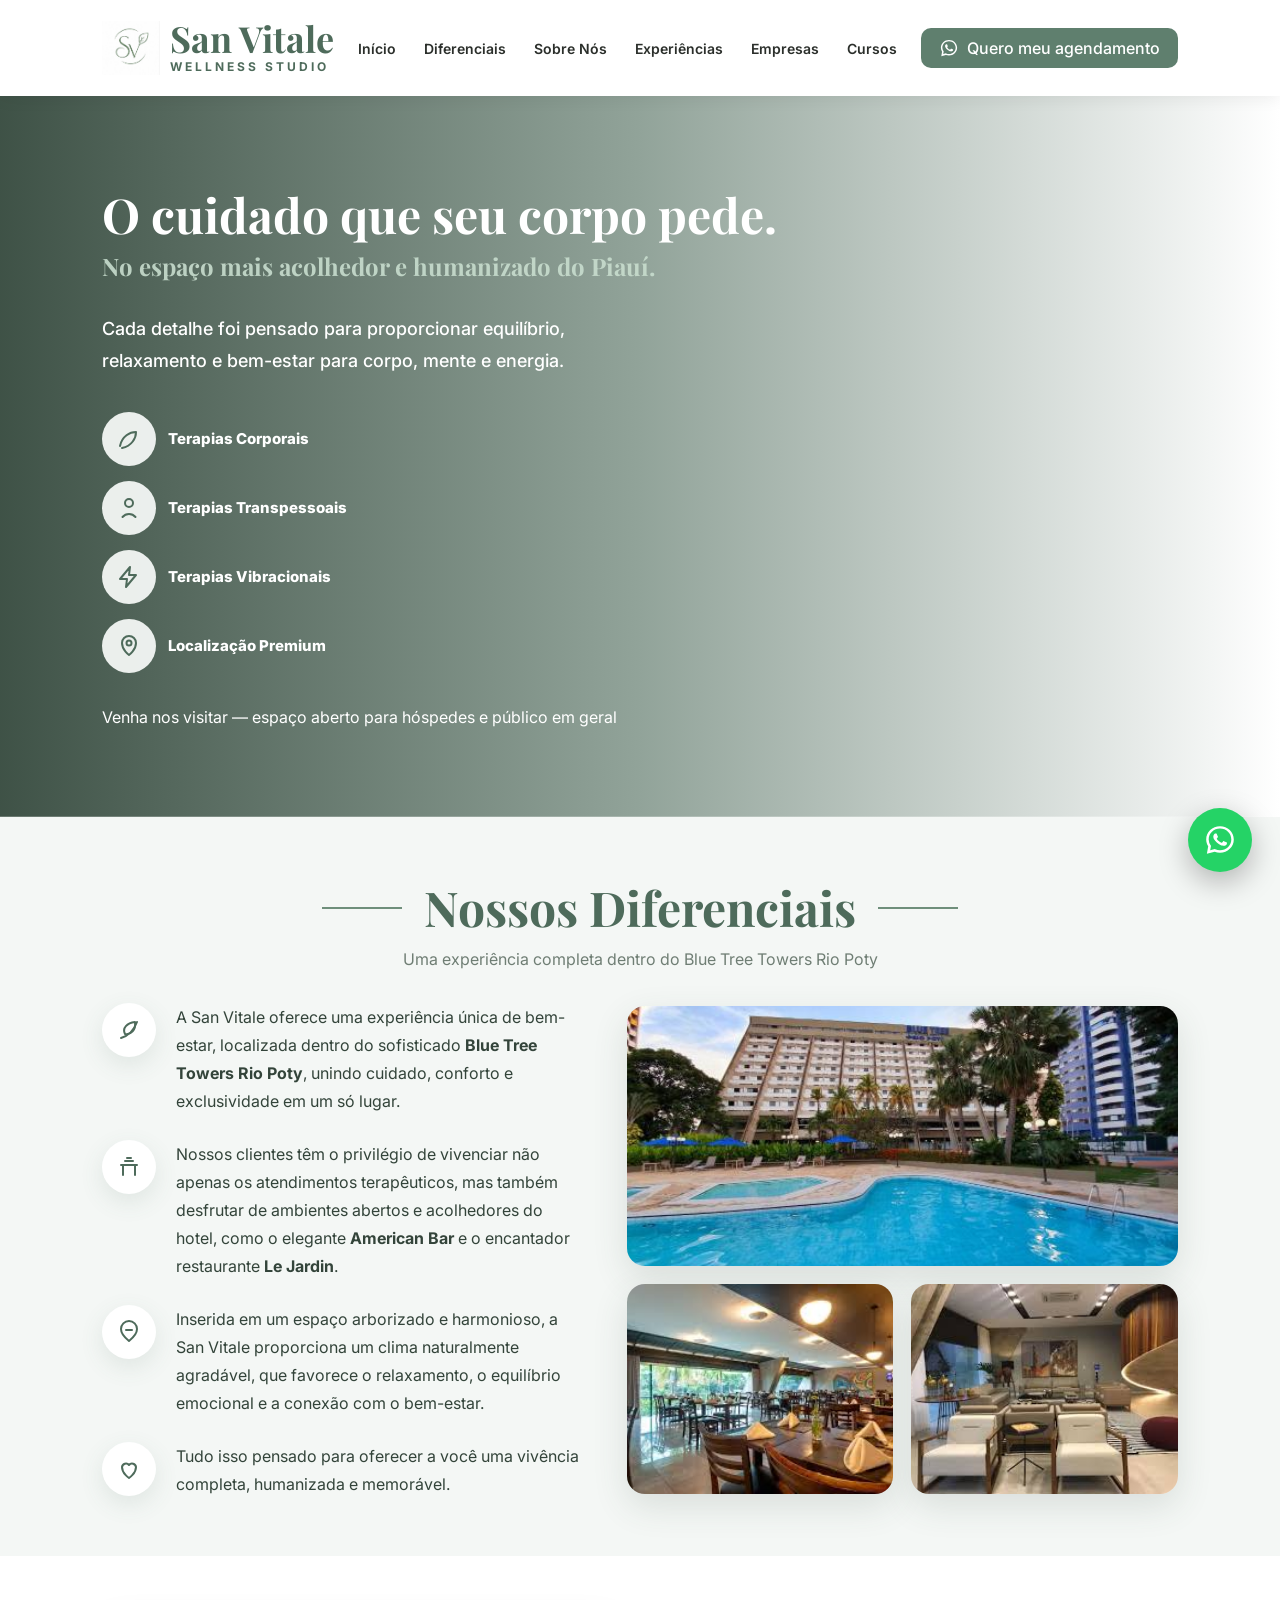
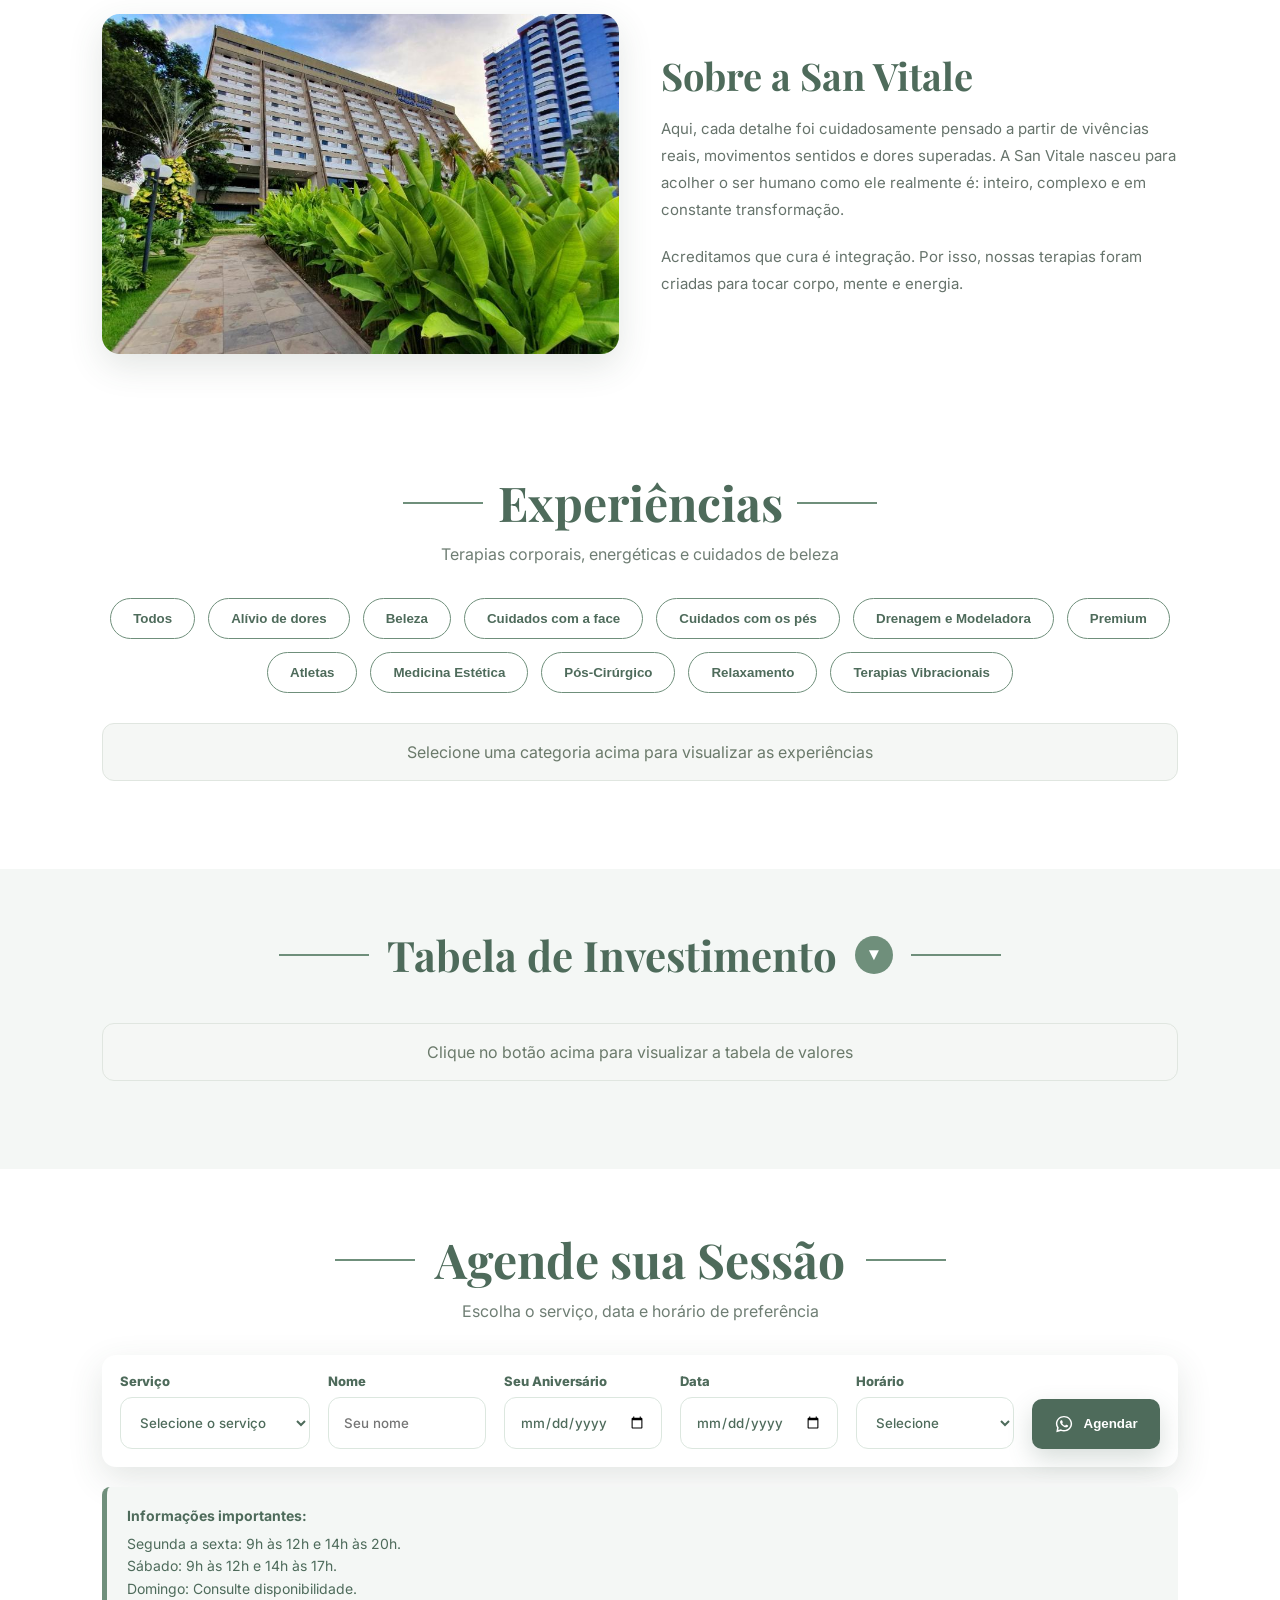
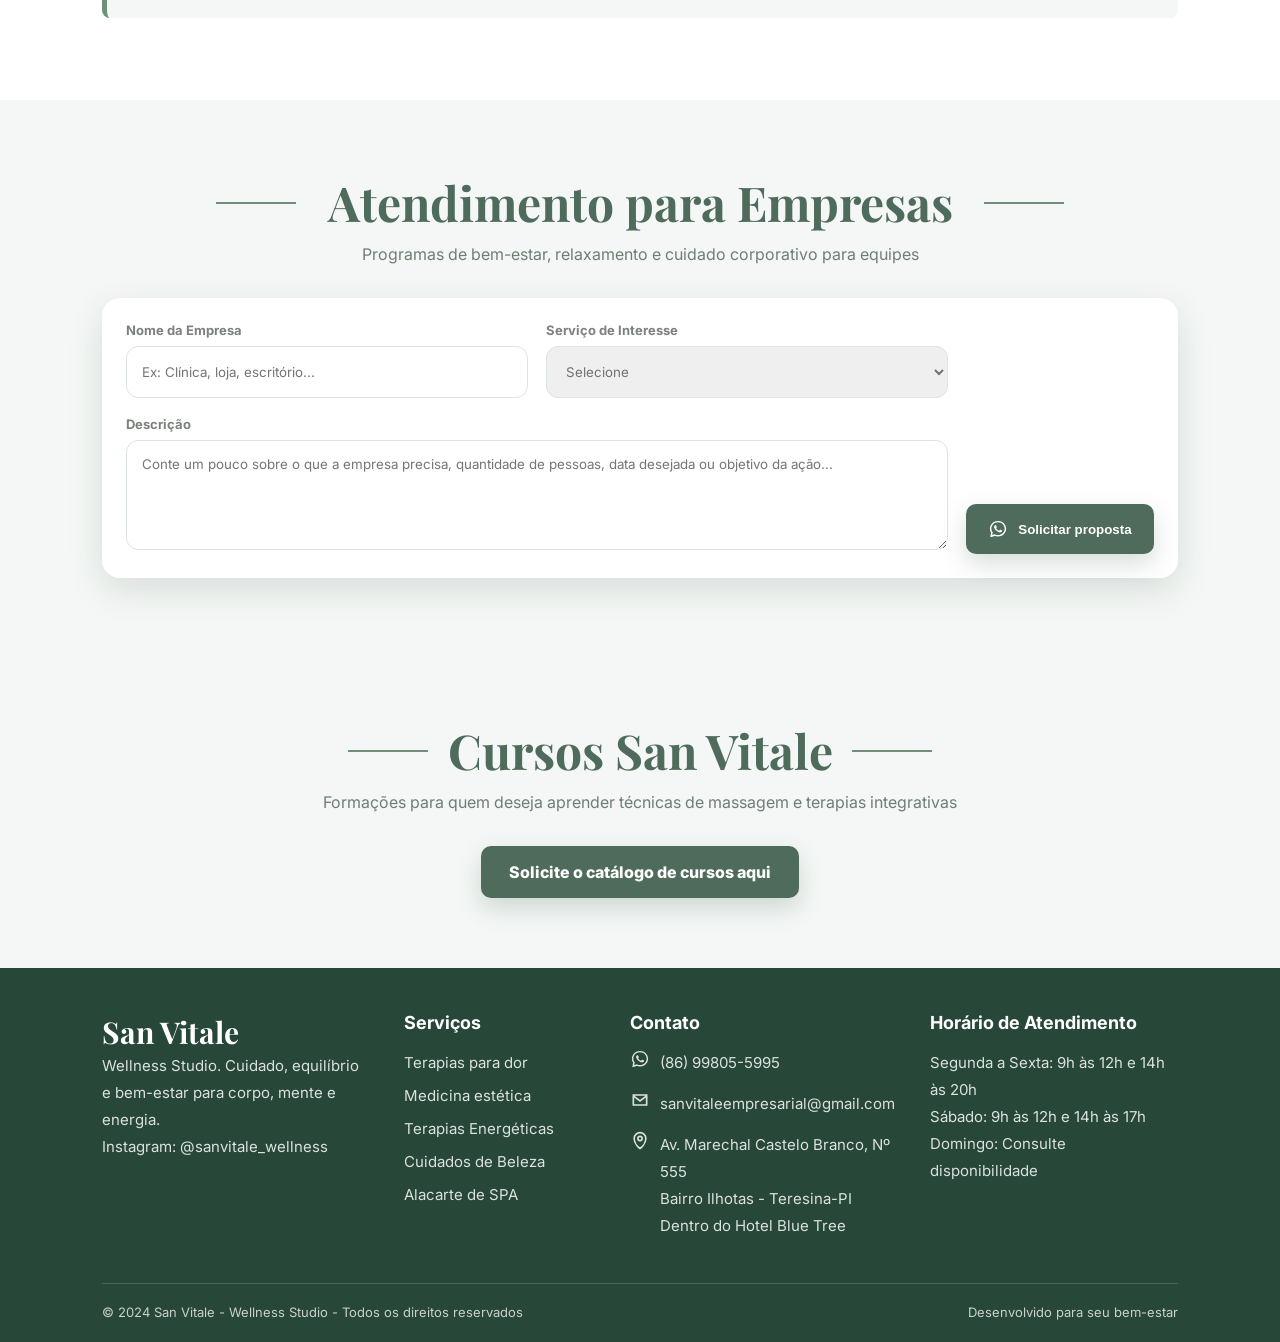
==== index.html @ 5c9e1b50 "Update index.html" ====
<!DOCTYPE html>
<html lang="pt-BR">
<head>
  <meta charset="UTF-8" />
  <meta name="viewport" content="width=device-width, initial-scale=1.0" />

  <title>San Vitale - Wellness Studio</title>

  <link href="https://fonts.googleapis.com/css2?family=Playfair+Display:wght@600;700&family=Inter:wght@400;500;600;700;800&display=swap" rel="stylesheet">
  <link rel="stylesheet" href="style.css">
</head>

<body>

<header>
  <a href="#inicio" class="logo">
    <img src="logo.jpeg" alt="San Vitale" class="logo-img">

    <div class="logo-text">
      <h1>San Vitale</h1>
      <span>WELLNESS STUDIO</span>
    </div>
  </a>

  <nav id="nav">
    <a href="#inicio">Início</a>
    <a href="#diferenciais">Diferenciais</a>
    <a href="#sobre">Sobre Nós</a>
    <a href="#experiencias">Experiências</a>
    <a href="#empresas">Empresas</a>
    <a href="#cursos">Cursos</a>
  </nav>

  <a href="#agendamento" class="btn-agendar">
    <span class="wpp-icon"></span>
    Quero meu agendamento
  </a>

  <button class="menu" onclick="toggleMenu()">☰</button>
</header>

<main>

  <section class="hero" id="inicio">
    <div class="hero-content">
      <h2>O cuidado que seu corpo pede.</h2>
      <h3>No espaço mais acolhedor e humanizado do Piauí.</h3>

      <p>
        Cada detalhe foi pensado para proporcionar equilíbrio, relaxamento e bem-estar para corpo, mente e energia.
      </p>

      <div class="hero-tags">
        <div class="tag">
          <i>
            <svg viewBox="0 0 24 24">
              <path d="M5 21c10-2 14-10 14-16-6 0-14 4-16 14"></path>
            </svg>
          </i>
          <span>Terapias Corporais</span>
        </div>

        <div class="tag">
          <i>
            <svg viewBox="0 0 24 24">
              <circle cx="12" cy="7" r="4"></circle>
              <path d="M5.5 21a8.5 8.5 0 0 1 13 0"></path>
            </svg>
          </i>
          <span>Terapias Transpessoais</span>
        </div>

        <div class="tag">
          <i>
            <svg viewBox="0 0 24 24">
              <path d="M13 2L3 14h7l-1 8 10-12h-7z"></path>
            </svg>
          </i>
          <span>Terapias Vibracionais</span>
        </div>

        <div class="tag">
          <i>
            <svg viewBox="0 0 24 24">
              <path d="M12 21s7-5 7-12a7 7 0 1 0-14 0c0 7 7 12 7 12z"></path>
              <circle cx="12" cy="9" r="2.5"></circle>
            </svg>
          </i>
          <span>Localização Premium</span>
        </div>
      </div>

      <div class="aviso-publico">
        Venha nos visitar — espaço aberto para hóspedes e público em geral
      </div>

      <a href="#agendamento" class="btn">
        <span class="wpp-icon"></span>
        Quero meu agendamento
      </a>
    </div>
  </section>

  <section class="differentials" id="diferenciais">
    <div class="title">
      <h2>Nossos Diferenciais</h2>
      <p>Uma experiência completa dentro do Blue Tree Towers Rio Poty</p>
    </div>

    <div class="differentials-grid">
      <div class="diff-text">
        <div class="diff-item">
          <span>
            <svg viewBox="0 0 24 24">
              <path d="M4 20c7-2 13-8 16-16"></path>
              <path d="M8 16c-3-6 2-11 10-12 1 8-4 13-10 12z"></path>
            </svg>
          </span>
          <p>
            A San Vitale oferece uma experiência única de bem-estar, localizada dentro do sofisticado
            <strong>Blue Tree Towers Rio Poty</strong>, unindo cuidado, conforto e exclusividade em um só lugar.
          </p>
        </div>

        <div class="diff-item">
          <span>
            <svg viewBox="0 0 24 24">
              <path d="M4 10h16"></path>
              <path d="M6 10v10"></path>
              <path d="M18 10v10"></path>
              <path d="M8 6h8"></path>
              <path d="M10 3h4"></path>
            </svg>
          </span>
          <p>
            Nossos clientes têm o privilégio de vivenciar não apenas os atendimentos terapêuticos, mas também desfrutar
            de ambientes abertos e acolhedores do hotel, como o elegante <strong>American Bar</strong> e o encantador
            restaurante <strong>Le Jardin</strong>.
          </p>
        </div>

        <div class="diff-item">
          <span>
            <svg viewBox="0 0 24 24">
              <path d="M12 21C7 17 4 13 4 9a8 8 0 0 1 16 0c0 4-3 8-8 12z"></path>
              <path d="M9 10h6"></path>
            </svg>
          </span>
          <p>
            Inserida em um espaço arborizado e harmonioso, a San Vitale proporciona um clima naturalmente agradável,
            que favorece o relaxamento, o equilíbrio emocional e a conexão com o bem-estar.
          </p>
        </div>

        <div class="diff-item">
          <span>
            <svg viewBox="0 0 24 24">
              <path d="M12 21s-7-4.5-7-11a4 4 0 0 1 7-2 4 4 0 0 1 7 2c0 6.5-7 11-7 11z"></path>
            </svg>
          </span>
          <p>
            Tudo isso pensado para oferecer a você uma vivência completa, humanizada e memorável.
          </p>
        </div>
      </div>

      <div class="diff-gallery">
        <img class="diff-main" src="hotel.jpg" alt="Hotel com área externa arborizada">
        <img src="espaco.jpg" alt="American Bar">
        <img src="recepcao.jpg" alt="Restaurante Le Jardin">
      </div>
    </div>
  </section>

  <section class="about" id="sobre">
    <img src="sanvitale.jpg" alt="Ambiente San Vitale">

    <div>
      <h2>Sobre a San Vitale</h2>
      <p>
        Aqui, cada detalhe foi cuidadosamente pensado a partir de vivências reais, movimentos sentidos e dores superadas.
        A San Vitale nasceu para acolher o ser humano como ele realmente é: inteiro, complexo e em constante transformação.
      </p>
      <p>
        Acreditamos que cura é integração. Por isso, nossas terapias foram criadas para tocar corpo, mente e energia.
      </p>
      <a href="#agendamento" class="btn">
        <span class="wpp-icon"></span>
        Quero meu agendamento
      </a>
    </div>
  </section>

  <section id="experiencias">
    <div class="title">
      <h2>Experiências</h2>
      <p>Terapias corporais, energéticas e cuidados de beleza</p>
    </div>

    <div class="filter-area">
      <button onclick="filterServices('all', this)">Todos</button>
      <button onclick="filterServices('dor', this)">Alívio de dores</button>
      <button onclick="filterServices('beleza', this)">Beleza</button>
      <button onclick="filterServices('face', this)">Cuidados com a face</button>
      <button onclick="filterServices('pes', this)">Cuidados com os pés</button>
      <button onclick="filterServices('drenagem', this)">Drenagem e Modeladora</button>
      <button onclick="filterServices('premium', this)">Premium</button>
      <button onclick="filterServices('atletas', this)">Atletas</button>
      <button onclick="filterServices('estetica', this)">Medicina Estética</button>
      <button onclick="filterServices('pos', this)">Pós-Cirúrgico</button>
      <button onclick="filterServices('relaxamento', this)">Relaxamento</button>
      <button onclick="filterServices('vibracionais', this)">Terapias Vibracionais</button>
    </div>

    <div id="msgFiltro" class="msg-filtro">
     Selecione uma categoria acima para visualizar as experiências
</div>

    <div class="services-grid">

      <article class="card service relaxante">
        <img src="sensorial.jpeg" alt="Massagem Sensorial">
        <div class="card-body">
          <h3>Massagem Sensorial – Toque de Seda</h3>
          <p>Experiência sensorial com toques suaves e contínuos, promovendo relaxamento profundo e conexão corporal.</p>
        </div>
        <div class="card-footer"><span>1 hr 20 min</span><span>R$ 385,00</span></div>
      </article>

      <article class="card service relaxante">
        <img src="tantrica.jpeg" alt="Terapia Tântrica">
        <div class="card-body">
          <h3>Terapia Tântrica – Profissional Parceira</h3>
          <p>Vivência voltada à consciência corporal, relaxamento profundo e equilíbrio energético.</p>
        </div>
        <div class="card-footer"><span>1 hr 30 min</span><span>R$ 485,00</span></div>
      </article>

      <article class="card service dor">
        <img src="miofacial.jpeg" alt="Liberação Miofascial">
        <div class="card-body">
          <h3>Liberação Miofascial – 1 área</h3>
          <p>Técnica terapêutica que atua nas fáscias, melhora a mobilidade e alivia desconfortos musculares.</p>
        </div>
        <div class="card-footer"><span>40 min</span><span>R$ 99,99</span></div>
      </article>

      <article class="card service dor">
        <img src="miofacial3.jpeg" alt="Liberação Miofascial">
        <div class="card-body">
          <h3>Liberação Miofascial – 3 áreas</h3>
          <p>Técnica terapêutica para liberar restrições, melhorar mobilidade e promover bem-estar integral.</p>
        </div>
        <div class="card-footer"><span>1 hr</span><span>R$ 160,00</span></div>
      </article>

      <article class="card service dor">
        <img src="cabeca.jpeg" alt="Massagem Cabeça e Face">
        <div class="card-body">
          <h3>Massagem Libera Tensão – Cabeça e Face</h3>
          <p>Massagem focada no alívio de tensões da cabeça, face, pescoço e região superior.</p>
        </div>
        <div class="card-footer"><span>30 min</span><span>R$ 87,00</span></div>
      </article>

      <article class="card service dor">
        <img src="shiatsu3.jpg" alt="Shiatsu">
        <div class="card-body">
          <h3>Shiatsu – 3 áreas</h3>
          <p>Massagem eficaz para revitalizar, centrar e trazer harmonia através de pressões energéticas.</p>
        </div>
        <div class="card-footer"><span>40 min</span><span>R$ 130,00</span></div>
      </article>

      <article class="card service dor">
        <img src="dorforte1.jpg" alt="Massagem Terapêutica">
        <div class="card-body">
          <h3>Massagem Terapêutica Dores Fortes – 1 área</h3>
          <p>Terapia para alívio profundo, podendo incluir eletroterapia, ventosas e termoterapia.</p>
        </div>
        <div class="card-footer"><span>40 min</span><span>R$ 95,00</span></div>
      </article>

      <article class="card service dor">
        <img src="dorforte3.jpg" alt="Massagem Terapêutica">
        <div class="card-body">
          <h3>Massagem Terapêutica Dores Fortes – 3 áreas</h3>
          <p>Terapia corporal com foco nas regiões de maior desconforto, promovendo relaxamento e recuperação.</p>
        </div>
        <div class="card-footer"><span>1 hr</span><span>R$ 205,00</span></div>
      </article>

      <article class="card service dor">
        <img src="ventosa.jpeg" alt="Ventosaterapia">
        <div class="card-body">
          <h3>Ventosaterapia – 1 área</h3>
          <p>Terapia aplicada em pontos estratégicos para estimular circulação, aliviar tensões e desbloquear energias.</p>
        </div>
        <div class="card-footer"><span>30 min</span><span>R$ 85,00</span></div>
      </article>

      <article class="card service beleza">
        <img src="manicure.jpeg" alt="Manicure e Pedicure">
        <div class="card-body">
          <h3>Manicure e Pedicure</h3>
          <p>Cuidado estético completo para mãos e pés, promovendo beleza, higiene e bem-estar.</p>
        </div>
        <div class="card-footer"><span>1 hr 20 min</span><span>R$ 85,00</span></div>
      </article>

      <article class="card service face">
        <img src="limpeza2.jpeg" alt="Detox Facial">
        <div class="card-body">
          <h3>Limpeza de pele profunda com Produtos ANNA PEGOVA</h3>
          <p>Tratamento para revitalizar a pele, reduzir sinais de fadiga e restaurar luminosidade com produtos de alta qualidade.</p>
        </div>
        <div class="card-footer"><span>1 hr 30 min</span><span>R$ 230,00</span></div>
      </article>

      <article class="card service face">
        <img src="face2.jpeg" alt="Drenagem Facial">
        <div class="card-body">
          <h3>Drenagem Linfática – Face + Colo</h3>
          <p>Massagem suave e rítmica que reduz inchaços e promove sensação de leveza.</p>
        </div>
        <div class="card-footer"><span>40 min</span><span>R$ 85,00</span></div>
      </article>

      <article class="card service face">
        <img src="limpeza.jpeg" alt="Limpeza de Pele">
        <div class="card-body">
          <h3>Limpeza de Pele com Extração</h3>
          <p>Remove impurezas, células mortas e cravos, promovendo hidratação profunda e revitalização.</p>
        </div>
        <div class="card-footer"><span>1 hr 30 min</span><span>R$ 180,00</span></div>
      </article>

      <article class="card service pes">
        <img src="podal.jpeg" alt="Reflexologia Podal">
        <div class="card-body">
          <h3>Reflexologia Podal</h3>
          <p>Terapia eficaz para alívio de dores e fadiga nos pés e pernas.</p>
        </div>
        <div class="card-footer"><span>30 min</span><span>R$ 85,00</span></div>
      </article>

      <article class="card service pes">
        <img src="podal3.jpeg" alt="Reflexologia Podal">
        <div class="card-body">
          <h3>Reflexologia Podal + Fisiopower</h3>
          <p>Pressões estratégicas em pontos reflexos para aliviar dores, fadiga e estimular equilíbrio corporal.</p>
        </div>
        <div class="card-footer"><span>50 min</span><span>R$ 95,00</span></div>
      </article>

      <article class="card service pes">
        <img src="spadospes.jpg" alt="Spa dos Pés">
        <div class="card-body">
          <h3>Spa dos Pés</h3>
          <p>Experiência relaxante para cuidado, hidratação e alívio do cansaço dos pés.</p>
        </div>
        <div class="card-footer"><span>1 hr</span><span>Consultar</span></div>
      </article>

      <article class="card service pes">
        <img src="plasticadospes.jpeg" alt="Plástica dos Pés">
        <div class="card-body">
          <h3>Plástica dos Pés</h3>
          <p>Tratamento para retirada de calosidade, deixando os pés mais lisos, leves e bem cuidados.</p>
        </div>
        <div class="card-footer"><span>1 hr 20 min</span><span>R$ 65,00</span></div>
      </article>

      <article class="card service drenagem">
        <img src="detox.jpeg" alt="Drenagem Sauna Detox">
        <div class="card-body">
          <h3>Drenagem + Sauna Detox</h3>
          <p>Combina drenagem linfática e sauna, promovendo eliminação de toxinas e sensação de leveza.</p>
        </div>
        <div class="card-footer"><span>1 hr 20 min</span><span>R$ 185,00</span></div>
      </article>

      <article class="card service drenagem">
        <img src="drenagem1.jpeg" alt="Drenagem Linfática">
        <div class="card-body">
          <h3>Drenagem Linfática – 1 área</h3>
          <p>Massagem suave e rítmica que estimula a circulação linfática, reduz inchaços e elimina toxinas.</p>
        </div>
        <div class="card-footer"><span>40 min</span><span>R$ 95,00</span></div>
      </article>

      <article class="card service drenagem">
        <img src="drenagem2.jpg" alt="Drenagem Linfática">
        <div class="card-body">
          <h3>Drenagem Linfática – 3 áreas</h3>
          <p>Estimula a circulação linfática, reduz inchaços e proporciona leveza corporal.</p>
        </div>
        <div class="card-footer"><span>1 hr</span><span>R$ 150,00</span></div>
      </article>

      <article class="card service premium">
        <img src="afrodite.jpeg" alt="A Magia de Afrodite">
        <div class="card-body">
          <h3>A Magia de Afrodite</h3>
          <p>Experiência premium sensorial, pensada para relaxamento, conexão e bem-estar.</p>
        </div>
        <div class="card-footer"><span>1 hr 30 min</span><span>R$ 350,00</span></div>
      </article>

      <article class="card service premium">
        <img src="olimpo.jpeg" alt="Deuses do Olimpo">
        <div class="card-body">
          <h3>Deuses do Olimpo</h3>
          <p>Experiência premium de relaxamento e cuidado integral, criada para uma vivência memorável.</p>
        </div>
        <div class="card-footer"><span>1 hr 20 min</span><span>R$ 280,00</span></div>
      </article>

      <article class="card service premium">
        <img src="4maos.jpeg" alt="Meu Reinado">
        <div class="card-body">
          <h3>Meu Reinado – a 4 mãos</h3>
          <p>Atendimento especial realizado a quatro mãos, proporcionando uma experiência intensa e exclusiva.</p>
        </div>
        <div class="card-footer"><span>1 hr 30 min</span><span>R$ 485,00</span></div>
      </article>

      <article class="card service atletas">
        <img src="desportiva1.jpeg">
        <div class="card-body">
          <h3>Massagem Desportiva + Recovery</h3>
          <p>Sessão focada em recuperação muscular, promovendo alívio de tensões.</p>
        </div>
        <div class="card-footer"><span>30 min</span><span>R$ 95,00</span></div>
      </article>

      <article class="card service atletas">
        <img src="desportiva2.jpeg">
        <div class="card-body">
          <h3>Massagem Desportiva + Recovery</h3>
          <p>Recuperação muscular com técnicas específicas para alto desempenho.</p>
        </div>
        <div class="card-footer"><span>60 min</span><span>R$ 185,00</span></div>
      </article>

      <article class="card service estetica">
        <img src="argila.jpeg">
        <div class="card-body">
          <h3>Banho de Lua e Argiloterapia</h3>
          <p>Tratamento que promove clareamento suave dos pelos e aplicação de argilas terapêuticas, auxiliando na remoção de impurezas, revitalização da pele e sensação de bem-estar.</p>
        </div>
        <div class="card-footer"><span>1h30</span><span>R$ 95,00</span></div>
      </article>

      <article class="card service pos">
        <img src="operatorio1.jpeg">
        <div class="card-body">
          <h3>Drenagem Linfática Pós - Operapório (1 área)</h3>
          <p>Terapia com movimentos suaves e rítmicos que estimulam a circulação linfática, auxiliando na redução de inchaços e promovendo leveza e conforto na região tratada.</p>
        </div>
        <div class="card-footer"><span>40 min</span><span>R$ 95,00</span></div>
      </article>

      <article class="card service pos">
        <img src="operatorio2.jpeg">
        <div class="card-body">
          <h3>Drenagem Linfática Pós - Operapório (3 áreas)</h3>
          <p>Terapia que atua em múltiplas regiões, estimulando a circulação linfática, reduzindo inchaços e promovendo equilíbrio, leveza e bem-estar.</p>
        </div>
        <div class="card-footer"><span>1h20</span><span>R$ 135,00</span></div>
      </article>

      <article class="card service relaxamento">
        <img src="7chakras.jpeg">
        <div class="card-body">
          <h3>Massagem 7 Chakras</h3>
          <p>Terapia que utiliza cristais energéticos para alinhar e harmonizar os sete chakras. Auxilia na liberação de bloqueios energéticos, promovendo equilíbrio entre corpo, mente e emoções.</p>
        </div>
        <div class="card-footer"><span>40 min</span><span>R$ 130</span></div>
      </article>

      <article class="card service relaxamento">
        <img src="facial.jpeg">
        <div class="card-body">
          <h3>Cabeça e Facial Relaxante</h3>
          <p>Massagem delicada focada na região da cabeça, rosto e pescoço, que alivia tensões, melhora a circulação facial e proporciona profundo relaxamento mental. Ideal para reduzir estresse, ansiedade e cansaço mental.</p>
        </div>
        <div class="card-footer"><span>30 min</span><span>R$ 95</span></div>
      </article>

      <article class="card service relaxamento">
        <img src="viajante3.jpeg">
        <div class="card-body">
          <h3>Massagem do Viajante (1 área)</h3>
          <p>Focada em uma região específica do corpo (costas, pernas ou ombros), essa experiência alivia tensões acumuladas, melhora a circulação e proporciona relaxamento direcionado para quem precisa de alívio rápido e eficaz.</p>
        </div>
        <div class="card-footer"><span>30 min</span><span>R$ 102,50</span></div>
      </article>

      <article class="card service relaxamento">
        <img src="viajante2.jpeg">
        <div class="card-body">
          <h3>Massagem do Viajante (3 áreas)</h3>
          <p>Experiência completa para quem sente o corpo sobrecarregado. Atua em três regiões estratégicas com técnicas relaxantes e terapêuticas, incluindo, se necessário, liberação miofascial. Promove recuperação física, leveza e equilíbrio.</p>
        </div>
        <div class="card-footer"><span>1h</span><span>R$ 205</span></div>
      </article>

      <article class="card service relaxamento">
        <img src="sol.jpeg">
        <div class="card-body">
          <h3>Massagem Pôr do Sol</h3>
          <p>Versão estendida da experiência, proporcionando um relaxamento mais profundo e duradouro. Atua em todo o corpo, promovendo equilíbrio, alívio do estresse e renovação energética.</p>
        </div>
        <div class="card-footer"><span>60 min</span><span>R$ 185</span></div>
      </article>

      <article class="card service vibracionais">
        <img src="alinhamento .jpeg">
        <div class="card-body">
          <h3>Alinhamento dos Chakras</h3>
          <p>Alinhar os chakras envolve equilibrar os sete centros de energia do corpo por meio de meditação, respiração consciente, com auxílio de cristais e pêndulos.</p>
        </div>
        <div class="card-footer"><span>60 min</span><span>R$ 120</span></div>
      </article>

      <article class="card service vibracionais">
        <img src="acess.jpeg">
        <div class="card-body">
          <h3>Barra de Access</h3>
          <p>Terapia energética que utiliza toques suaves em pontos específicos da cabeça, promovendo liberação de bloqueios mentais, emocionais e energéticos. Proporciona profunda sensação de leveza, clareza mental e relaxamento.</p>
        </div>
        <div class="card-footer"><span>40 min</span><span>R$ 180</span></div>
      </article>

      <article class="card service vibracionais">
        <img src="radiestesico.jpeg">
        <div class="card-body">
          <h3>Tratamento Radiestésico</h3>
          <p>identifica energias nocivas e equilibra o campo e eletromagnético transmutando negativas.</p>
        </div>
        <div class="card-footer"><span>1h 30 min</span><span>R$ 185</span></div>
      </article>

      <article class="card service vibracionais">
  <img src="mapa.jpeg" alt="Mapa Bioenergético">
  <div class="card-body">
    <h3>Mapa Bioenergético</h3>
    <p>Análise profunda do campo energético, identificando pontos de desequilíbrio e potencialidades, auxiliando no alinhamento emocional, mental e espiritual.</p>
  </div>
  <div class="card-footer"><span>1h30</span><span>R$ 285</span></div>
</article>

<article class="card service vibracionais">
  <img src="regressao.jpeg" alt="Regressão">
  <div class="card-body">
    <h3>Regressão</h3>
    <p>Terapia que acessa memórias profundas para compreensão e liberação de bloqueios emocionais, promovendo ressignificação, cura e expansão da consciência.</p>
  </div>
  <div class="card-footer"><span>1h</span><span>R$ 185</span></div>
</article>

<article class="card service estetica">
  <img src="lipocavitacao.jpeg" alt="Lipocavitação">
  <div class="card-body">
    <h3>Lipocavitação – Gordura Localizada</h3>
    <p>Procedimento estético não invasivo que utiliza ultrassom para auxiliar na quebra de células de gordura, contribuindo para redução de medidas e melhora do contorno corporal.</p>
  </div>
  <div class="card-footer"><span>40 min</span><span>Consulte</span></div>
</article>

<article class="card service estetica">
  <img src="ultrassom.jpeg" alt="Ultrassom">
  <div class="card-body">
    <h3>Ultrassom</h3>
    <p>Terapia que utiliza ondas ultrassônicas para tratar celulite, fibroses, flacidez e promover rejuvenescimento, auxiliando na melhora da textura e firmeza da pele.</p>
  </div>
  <div class="card-footer"><span>40 min</span><span>Consulte</span></div>
</article>

<article class="card service estetica">
  <img src="gordura.jpeg" alt="Enzima de Gordura Localizada">
  <div class="card-body">
    <h3>Enzima de Gordura Localizada</h3>
    <p>Aplicação de ativos que auxiliam na quebra de gordura localizada, contribuindo para redução de medidas e melhora do contorno corporal.</p>
  </div>
  <div class="card-footer"><span>15 min</span><span>Consulte</span></div>
</article>

<article class="card service estetica">
  <img src="emagrecimento.jpeg" alt="Enzima de Emagrecimento">
  <div class="card-body">
    <h3>Enzima de Emagrecimento</h3>
    <p>Aplicação de ativos que estimulam o metabolismo e auxiliam na redução de medidas, potencializando processos de emagrecimento.</p>
  </div>
  <div class="card-footer"><span>15 min</span><span>Consulte</span></div>
</article>

<article class="card service beleza">
  <img src="depilacao.jpeg" alt="Depilação a Cera">
  <div class="card-body">
    <h3>Depilação a Cera</h3>
    <p>Procedimento de remoção de pelos que proporciona pele lisa, macia e com maior durabilidade, promovendo conforto e estética.</p>
  </div>
  <div class="card-footer"><span>Consulte</span><span>Consulte</span></div>
</article>

<article class="card service relaxamento">
  <img src="relaxante.jpg" alt=" Massagem relaxante">
  <div class="card-body">
    <h3> Massagem Relaxante – Ritmo Leve e Delicado</h3>
    <p>Movimentos suaves e contínuos que promovem relaxamento profundo, alívio de tensões e sensação de leveza no corpo e na mente.</p>
  </div>
  <div class="card-footer"><span>40 min</span><span>Consulte</span></div>
</article>
    </div>
  </section>

  <section class="prices" id="precos">
    <div class="price-header">
      <h2>Tabela de Investimento</h2>

      <button type="button" id="btnInvestimento" class="toggle-arrow" onclick="abrirInvestimento()">
        ▼
      </button>
    </div>

    <div id="msgTabela" class="msg-filtro">
    Clique no botão acima para visualizar a tabela de valores
</div>

    <div id="investimentoBox" class="investimento-box" style="display: none;">
      <div class="price-table">
        <table>
          <thead>
            <tr>
              <th>Categoria</th>
              <th>Serviço</th>
              <th>Duração</th>
              <th>Valor</th>
            </tr>
          </thead>
          <tbody>
            <tr><td>Massagens / Experiências</td><td>Massagem Sensorial – Toque de Seda</td><td>1h 20 min</td><td><strong>R$ 385,00</strong></td></tr>
            <tr><td>Massagens / Experiências</td><td>Terapia Tântrica – Profissional Parceira</td><td>1h 30 min</td><td><strong>R$ 485,00</strong></td></tr>
            <tr><td>Alívio de Dores</td><td>Liberação Miofascial – 1 área</td><td>40 min</td><td><strong>R$ 99,99</strong></td></tr>
            <tr><td>Alívio de Dores</td><td>Liberação Miofascial – 3 áreas</td><td>60 min</td><td><strong>R$ 160,00</strong></td></tr>
            <tr><td>Alívio de Dores</td><td>Massagem Libera Tensão – Cabeça & Face</td><td>30 min</td><td><strong>R$ 87,00</strong></td></tr>
            <tr><td>Alívio de Dores</td><td>Shiatsu – 3 áreas</td><td>40 min</td><td><strong>R$ 130,00</strong></td></tr>
            <tr><td>Alívio de Dores</td><td>Massagem Terapêutica Dores Fortes – 1 área</td><td>40 min</td><td><strong>R$ 95,00</strong></td></tr>
            <tr><td>Alívio de Dores</td><td>Massagem Terapêutica Dores Fortes – 3 áreas</td><td>60 min</td><td><strong>R$ 205,00</strong></td></tr>
            <tr><td>Alívio de Dores</td><td>Ventosaterapia – 1 área</td><td>30 min</td><td><strong>R$ 85,00</strong></td></tr>
            <tr><td>Beleza</td><td>Manicure e Pedicure</td><td>1h 20 min</td><td><strong>R$ 85,00</strong></td></tr>
            <tr><td>Cuidados com a Face</td><td>Detox Facial com Calda de Morango</td><td>1h 30 min</td><td><strong>R$ 230,00</strong></td></tr>
            <tr><td>Cuidados com a Face</td><td>Drenagem Linfática – Face + Colo</td><td>40 min</td><td><strong>R$ 85,00</strong></td></tr>
            <tr><td>Cuidados com a Face</td><td>Limpeza de Pele com Extração</td><td>1h 30 min</td><td><strong>R$ 180,00</strong></td></tr>
            <tr><td>Cuidados com os Pés</td><td>Reflexologia Podal</td><td>30 min</td><td><strong>R$ 85,00</strong></td></tr>
            <tr><td>Cuidados com os Pés</td><td>Reflexologia Podal + Fisiopower</td><td>50 min</td><td><strong>R$ 95,00</strong></td></tr>
            <tr><td>Cuidados com os Pés</td><td>Spa dos Pés</td><td>60 min</td><td><strong>Consultar</strong></td></tr>
            <tr><td>Cuidados com os Pés</td><td>Plástica dos Pés</td><td>1h 20 min</td><td><strong>R$ 65,00</strong></td></tr>
            <tr><td>Drenagem e Modeladora</td><td>Drenagem + Sauna Detox</td><td>1h 20 min</td><td><strong>R$ 185,00</strong></td></tr>
            <tr><td>Drenagem e Modeladora</td><td>Drenagem Linfática – 1 área</td><td>40 min</td><td><strong>R$ 95,00</strong></td></tr>
            <tr><td>Drenagem e Modeladora</td><td>Drenagem Linfática – 3 áreas</td><td>60 min</td><td><strong>R$ 150,00</strong></td></tr>
            <tr><td>Experiência Premium</td><td>A Magia de Afrodite</td><td>1h 30 min</td><td><strong>R$ 350,00</strong></td></tr>
            <tr><td>Experiência Premium</td><td>Deuses do Olimpo</td><td>1h 20 min </td><td><strong>R$ 280,00</strong></td></tr>
            <tr><td>Experiência Premium</td><td>Meu Reinado – a 4 mãos</td><td>1h 30 min</td><td><strong>R$ 485,00</strong></td></tr>
            <tr><td>Massagem para Atletas</td><td>Massagem Desportiva + Recovery</td><td>30 min</td><td><strong>R$ 95,00</strong></td></tr>
            <tr><td>Massagem para Atletas</td><td>Massagem Desportiva + Recovery</td><td>60 min</td><td><strong>R$ 185,00</strong></td></tr>
            <tr><td>Medicina Estética</td><td>Banho de Lua & Argiloterapia</td><td>1h 30 min</td><td><strong>R$ 95,00</strong></td></tr>
            <tr><td>Pós-Cirúrgico</td><td>Drenagem Linfática Pós – 1 área</td><td>40 min</td><td><strong>R$ 95,00</strong></td></tr>
            <tr><td>Pós-Cirúrgico</td><td>Drenagem Linfática Pós – 3 áreas</td><td>1h 20 min</td><td><strong>R$ 135,00</strong></td></tr>
            <tr><td>Relaxamento</td><td>Massagem 7 Chakras – Relaxa e Energiza Áreas</td><td>40 min</td><td><strong>R$ 130</strong></td></tr>
            <tr><td>Relaxamento</td><td>Massagem Cabeça & Facial Relaxante</td><td>30 min</td><td><strong>R$ 95</strong></td></tr>
            <tr><td>Relaxamento</td><td>Massagem do Viajante – 1 área</td><td>40 min</td><td><strong>R$ 102,50</strong></td></tr>
            <tr><td>Relaxamento</td><td>Massagem do Viajante – 3 áreas</td><td>60 min</td><td><strong>R$ 205</strong></td></tr>
            <tr><td>Relaxamento</td><td>Massagem Pôr do Sol – 1 área</td><td>40 min</td><td><strong> R$ 95</strong></td></tr>
            <tr><td>Relaxamento</td><td>Massagem Pôr do Sol – 3 áreas</td><td>60 min</td><td><strong>R$ 185</strong></td></tr>
            <tr><td>Relaxamento</td><td>Massagem Relaxante – Ritmo Leve e Delicado</td><td>40 min</td><td><strong>Consultar</strong></td></tr>
            <tr><td>Terapias Vibracionais</td><td>Alinhamento dos Chakras com Pêndulo</td><td>40 min</td><td><strong>R$ 120</strong></td></tr>
            <tr><td>Terapias Vibracionais</td><td>Barra de Access</td><td>40 min</td><td><strong>R$ 180</strong></td></tr>
            <tr><td>Terapias Vibracionais</td><td>Mapa Bioenergético</td><td>1h 30 min</td><td><strong>R$ 285</strong></td></tr>
            <tr><td>Terapias Vibracionais</td><td>Tratamento Radiestésico</td><td>60 min</td><td><strong>R$ 185</strong></td></tr>
            <tr><td>Terapias Vibracionais</td><td>Mapa Bioenergético</td><td>1h 30min </td><td><strong>R$ 285</strong></td></tr>
            <tr><td>Terapias Vibracionais</td><td>Regressão</td><td>60 min</td><td><strong>R$ 185</strong></td></tr>

            <tr><td>Medicina Estética</td><td>Lipocavitação – Gordura Localizada</td><td>40 min </td><td><strong>Consultar</strong></td></tr>
            <tr><td>Medicina Estética</td><td>Ultrassom</td><td>40 min </td><td><strong>Consultar</strong></td></tr>
            <tr><td>Medicina Estética</td><td>Enzima de Gordura Localizada</td><td>15 min </td><td><strong>Consultar</strong></td></tr>
            <tr><td>Medicina Estética</td><td>Enzima de Emagrecimento</td><td>15 min </td><td><strong>Consultar</strong></td></tr>
            <tr><td>Medicina Estética</td><td>Depilação a Cera</td><td>Consultar </td><td><strong>Consultar</strong></td></tr>
          </tbody>  
        </table>
        <div class="aviso-tabela">
  Para protocolos com mais de 3 áreas, consulte nossa equipe e conheça os <strong>combos exclusivos</strong>.
</div>
      </div>
    </div>
  </section>

  <section class="agendamento" id="agendamento">
    <div class="title">
      <h2>Agende sua Sessão</h2>
      <p>Escolha o serviço, data e horário de preferência</p>
    </div>

    <form class="booking-box" onsubmit="agendarWhatsApp(event)">
      <div>
        <label>Serviço</label>
        <select id="servico" required>
          <option value="">Selecione o serviço</option>
          <option>Massagem Sensorial – Toque de Seda</option>
          <option>Terapia Tântrica – Profissional Parceira</option>
          <option>Liberação Miofascial – 1 área</option>
          <option>Liberação Miofascial – 3 áreas</option>
          <option>Massagem Libera Tensão – Cabeça e Face</option>
          <option>Shiatsu – 3 áreas</option>
          <option>Massagem Terapêutica Dores Fortes – 1 área</option>
          <option>Massagem Terapêutica Dores Fortes – 3 áreas</option>
          <option>Ventosaterapia – 1 área</option>
          <option>Manicure e Pedicure</option>
          <option>Detox Facial com Calda de Morango</option>
          <option>Drenagem Linfática – Face + Colo</option>
          <option>Limpeza de Pele com Extração</option>
          <option>Reflexologia Podal</option>
          <option>Reflexologia Podal + Fisiopower</option>
          <option>Spa dos Pés</option>
          <option>Plástica dos Pés</option>
          <option>Drenagem + Sauna Detox</option>
          <option>Drenagem Linfática – 1 área</option>
          <option>Drenagem Linfática – 3 áreas</option>
          <option>A Magia de Afrodite</option>
          <option>Deuses do Olimpo</option>
          <option>Meu Reinado – a 4 mãos</option>
          <option>Massagem Desportiva + Recovery</option>
          <option>Banho de Lua & Argiloterapia</option>
          <option>Drenagem Linfática Pós</option>
          <option>Massagem 7 Chakras</option>
          <option>Barra de Access</option>
          <option>Tratamento Radiestésico</option>
          <option>Mapa Bioenergético</option>
          <option>Regressão</option>
          <option>Lipocavitação – Gordura Localizada</option>
          <option>Ultrassom</option>
          <option>Enzima de Gordura Localizada</option>
          <option>Enzima de Emagrecimento</option>
          <option>Depilação a Cera</option>
          
        </select>
      </div>

      <div>
        <label>Nome</label>
        <input id="nome" type="text" placeholder="Seu nome" required>
      </div>

      <div>
        <label>Seu Aniversário</label>
        <input id="aniversario" type="date" required>
      </div>

      <div>
        <label>Data</label>
        <input id="data" type="date" required>
      </div>

      <div>
        <label>Horário</label>
        <select id="horario" required>
          <option value="">Selecione</option>
          <option>9 horas</option>
          <option>10 horas</option>
          <option>11 horas</option>
          <option>12 horas</option>
          <option>14 horas</option>
          <option>15 horas</option>
          <option>16 horas</option>
          <option>17 horas</option>
          <option>18 horas</option>
          <option>19 horas</option>
          <option>20 horas</option>
        </select>
      </div>

      <button class="btn" type="submit">
        <span class="wpp-icon"></span>
        Agendar
      </button>
    </form>

    <div class="info-agendamento">
      <strong>Informações importantes:</strong>
      <p>
        Segunda a sexta: 9h às 12h e 14h às 20h.<br>
        Sábado: 9h às 12h e 14h às 17h.<br>
        Domingo: Consulte disponibilidade.
      </p>
    </div>

    <div class="booking-extra">
      <a href="https://online.maapp.com.br/smviysle" target="_blank" class="btn">
        <span class="wpp-icon"></span>
        Ver agenda oficial
      </a>
    </div>
  </section>

  <section class="empresas" id="empresas">
    <div class="title">
      <h2>Atendimento para Empresas</h2>
      <p>Programas de bem-estar, relaxamento e cuidado corporativo para equipes</p>
    </div>

    <form class="empresa-box" onsubmit="enviarEmpresaWhatsApp(event)">
      <div>
        <label>Nome da Empresa</label>
        <input id="empresaNome" type="text" placeholder="Ex: Clínica, loja, escritório..." required>
      </div>

      <div>
        <label>Serviço de Interesse</label>
        <select id="empresaServico" required>
          <option value="">Selecione</option>
          <option>Massagem laboral para equipe</option>
          <option>Dia de bem-estar corporativo</option>
          <option>Parceria para colaboradores</option>
          <option>Evento empresarial</option>
          <option>Pacote personalizado</option>
        </select>
      </div>

      <div class="empresa-full">
        <label>Descrição</label>
        <textarea id="empresaDescricao" placeholder="Conte um pouco sobre o que a empresa precisa, quantidade de pessoas, data desejada ou objetivo da ação..." required></textarea>
      </div>

      <button class="btn" type="submit">
        <span class="wpp-icon"></span>
        Solicitar proposta
      </button>
    </form>
  </section>

  <section class="cursos" id="cursos">
    <div class="title">
      <h2>Cursos San Vitale</h2>
      <p>Formações para quem deseja aprender técnicas de massagem e terapias integrativas</p>
    </div>

    <div class="curso-botao-box">
      <a 
        href="https://wa.me/5586998055995?text=Olá! Gostaria de solicitar o catálogo de cursos." 
        target="_blank" 
        class="btn curso-btn"
      >
        Solicite o catálogo de cursos aqui
      </a>
    </div>
  </section>

</main>

<a href="https://wa.me/5586998055995" class="whatsapp" target="_blank" aria-label="WhatsApp San Vitale">
  <span class="wpp-icon"></span>
</a>

<footer id="contato">
  <div class="footer-grid">
    <div>
      <h3>San Vitale</h3>
      <p>Wellness Studio. Cuidado, equilíbrio e bem-estar para corpo, mente e energia.</p>
      <a href="https://www.instagram.com/sanvitale_wellness?igsh=enVjbDYyOXo1dHJv&utm_source=qr" target="_blank">
        Instagram: @sanvitale_wellness
      </a>
    </div>

    <div>
      <h4>Serviços</h4>
      <a href="#experiencias">Terapias para dor</a>
      <a href="#experiencias">Medicina estética</a>
      <a href="#experiencias">Terapias Energéticas</a>
      <a href="#experiencias">Cuidados de Beleza</a>
      <a href="#experiencias">Alacarte de SPA</a>
    </div>

    <div>
      <h4>Contato</h4>
      <p class="contact-line">
        <span class="wpp-mini"></span>
        <a href="https://wa.me/5586998055995" target="_blank">(86) 99805-5995</a>
      </p>

      <p class="contact-line">
        <span class="mail-icon"></span>
        <a href="mailto:sanvitaleempresarial@gmail.com">sanvitaleempresarial@gmail.com</a>
      </p>

      <p class="contact-line">
        <span class="pin-icon"></span>
        <a 
          href="https://www.google.com/maps/dir/?api=1&destination=Av.+Marechal+Castelo+Branco,+555,+Ilhotas,+Teresina,+PI,+64014-058" 
          target="_blank"
          rel="noopener noreferrer"
          class="map-link"
        >
          Av. Marechal Castelo Branco, Nº 555<br>
          Bairro Ilhotas - Teresina-PI<br>
          Dentro do Hotel Blue Tree
        </a>
      </p>
    </div>

    <div>
      <h4>Horário de Atendimento</h4>
      <p>Segunda a Sexta: 9h às 12h e 14h às 20h</p>
      <p>Sábado: 9h às 12h e 14h às 17h</p>
      <p>Domingo: Consulte disponibilidade</p>
    </div>
  </div>

  <div class="copy">
    <span>© 2024 San Vitale - Wellness Studio - Todos os direitos reservados</span>
    <span>Desenvolvido para seu bem-estar</span>
  </div>
</footer>

<script src="script.js"></script>
</body>
</html>
---- style.css ----
:root {
  --green-dark: #4E6B5B;
  --green: #6F8F7B;
  --green-light: #A8BFB0;
  --soft: #F4F7F5;
  --text: #33443a;
  --shadow: 0 12px 35px rgba(55, 79, 66, .14);
}

* {
  margin: 0;
  padding: 0;
  box-sizing: border-box;
}

html {
  scroll-behavior: smooth;
}

body {
  font-family: "Inter", sans-serif;
  color: var(--text);
  background: #fff;
}

header {
  height: 96px;
  background: #fff;
  display: flex;
  align-items: center;
  justify-content: space-between;
  padding: 0 8%;
  position: sticky;
  top: 0;
  z-index: 50;
  box-shadow: 0 2px 16px rgba(0, 0, 0, .07);
}

.logo {
  display: flex;
  align-items: center;
  text-decoration: none;
}

.logo-img {
  height: 60px;
  width: auto;
  object-fit: contain;
  display: block;
}

.logo-mark {
  width: 58px;
  height: 58px;
  max-width: 58px;
  max-height: 58px;
  flex-shrink: 0;
  display: block;
  overflow: visible;
}

.logo-mark path {
  fill: none;
  stroke: currentColor;
  stroke-width: 4;
  stroke-linecap: round;
  stroke-linejoin: round;
}

.logo-mark text {
  font-size: 54px;
  font-family: Georgia, serif;
  fill: currentColor;
}

.logo h1 {
  font-family: "Playfair Display", serif;
  font-size: 36px;
  line-height: 34px;
  color: var(--green-dark);
}

.logo span {
  font-size: 12px;
  letter-spacing: 3px;
  font-weight: 700;
  color: var(--green-dark);
}

nav {
  display: flex;
  align-items: center;
  gap: 28px;
}

nav a {
  text-decoration: none;
  color: #2b2f2b;
  font-weight: 600;
  font-size: 14px;
  position: relative;
  transition: color 0.3s ease;
}

nav a.active,
nav a:hover {
  color: var(--green-dark);
}

nav a::after {
  content: "";
  width: 0;
  height: 2px;
  background: var(--green);
  position: absolute;
  bottom: -8px;
  left: 0;
  transition: width 0.3s ease;
}

nav a.active::after,
nav a:hover::after {
  width: 100%;
}

.btn {
  background: var(--green-dark);
  color: #fff;
  border: 0;
  border-radius: 10px;
  padding: 15px 22px;
  font-weight: 800;
  cursor: pointer;
  text-decoration: none;
  display: inline-flex;
  align-items: center;
  justify-content: center;
  gap: 10px;
  transition: .3s;
  box-shadow: 0 10px 25px rgba(78, 107, 91, .22);
}

.btn:hover {
  background: #3f594a;
  transform: translateY(-2px);
}

.menu {
  display: none;
  border: 0;
  background: transparent;
  font-size: 34px;
  color: var(--green-dark);
  cursor: pointer;
}

.wpp-icon,
.wpp-mini,
.mail-icon,
.pin-icon {
  display: inline-block;
  width: 20px;
  height: 20px;
  background: currentColor;
  flex-shrink: 0;
}

.wpp-icon,
.wpp-mini {
  mask: url("data:image/svg+xml,%3Csvg viewBox='0 0 32 32' xmlns='http://www.w3.org/2000/svg'%3E%3Cpath d='M16 3C8.82 3 3 8.57 3 15.45c0 2.36.7 4.56 1.9 6.43L3.65 29 11 27.1c1.54.52 3.22.8 5 .8 7.18 0 13-5.57 13-12.45S23.18 3 16 3Zm0 22.65c-1.62 0-3.13-.35-4.45-.97l-.43-.2-4.35 1.12.78-4.12-.28-.42a10.02 10.02 0 0 1-1.9-5.61C5.37 9.82 10.14 5.25 16 5.25s10.63 4.57 10.63 10.2S21.86 25.65 16 25.65Zm5.95-7.54c-.32-.16-1.9-.9-2.2-1-.29-.1-.5-.16-.72.16-.21.31-.82 1-.99 1.2-.18.21-.36.23-.67.08-.32-.16-1.34-.47-2.55-1.5-.94-.8-1.58-1.78-1.76-2.08-.18-.31-.02-.48.14-.63.14-.14.32-.36.48-.54.16-.18.21-.31.32-.52.1-.21.05-.39-.03-.55-.08-.16-.72-1.66-.99-2.28-.26-.6-.53-.52-.72-.53h-.62c-.21 0-.55.08-.84.39-.29.31-1.1 1.04-1.1 2.54s1.13 2.95 1.29 3.15c.16.21 2.23 3.28 5.4 4.6.76.32 1.35.5 1.81.64.76.23 1.45.2 2 .12.61-.09 1.9-.75 2.17-1.47.27-.72.27-1.34.19-1.47-.08-.13-.29-.21-.61-.36Z'/%3E%3C/svg%3E") center / contain no-repeat;
}

.mail-icon {
  mask: url("data:image/svg+xml,%3Csvg viewBox='0 0 24 24' xmlns='http://www.w3.org/2000/svg'%3E%3Cpath d='M4 6h16v12H4z' fill='none' stroke='black' stroke-width='2'/%3E%3Cpath d='M4 7l8 6 8-6' fill='none' stroke='black' stroke-width='2'/%3E%3C/svg%3E") center / contain no-repeat;
}

.pin-icon {
  mask: url("data:image/svg+xml,%3Csvg viewBox='0 0 24 24' xmlns='http://www.w3.org/2000/svg'%3E%3Cpath d='M12 21s7-5 7-12a7 7 0 1 0-14 0c0 7 7 12 7 12z' fill='none' stroke='black' stroke-width='2'/%3E%3Ccircle cx='12' cy='9' r='2.5' fill='none' stroke='black' stroke-width='2'/%3E%3C/svg%3E") center / contain no-repeat;
}

.hero {
  min-height: 690px;
  background:
    linear-gradient(90deg, rgba(36, 58, 45, .88), rgba(78, 107, 91, .62), rgba(255, 255, 255, .08)),
    url("https://images.unsplash.com/photo-1544161515-4ab6ce6db874?auto=format&fit=crop&w=1800&q=80");
  background-size: cover;
  background-position: center;
  display: flex;
  align-items: center;
  padding: 90px 8%;
}

.hero-content {
  max-width: 720px;
  color: #fff;
}

.hero h2 {
  font-family: "Playfair Display", serif;
  font-size: clamp(28px, 4vw, 48px);
  line-height: 1.2;
  margin-bottom: 10px;
}

.hero h3 {
  font-family: "Playfair Display", serif;
  font-size: clamp(18px, 3vw, 22px);
  line-height: 1.05;
  color: #c8ddce;
  margin-bottom: 34px;
  max-width: 520px;
  opacity: 0.9;
}

.hero p {
  font-size: 18px;
  line-height: 1.8;
  max-width: 560px;
  font-weight: 500;
}

.hero-tags {
  display: flex;
  gap: 20px;
  flex-wrap: wrap;
  margin: 34px 0;
}

.tag {
  display: flex;
  align-items: center;
  gap: 12px;
  font-size: 15px;
  font-weight: 800;
}

.tag i {
  width: 54px;
  height: 54px;
  background: rgba(244, 247, 245, .95);
  color: var(--green-dark);
  display: grid;
  place-items: center;
  border-radius: 50%;
}

.tag i svg {
  width: 24px;
  height: 24px;
  stroke: currentColor;
  stroke-width: 2;
  fill: none;
  stroke-linecap: round;
  stroke-linejoin: round;
}

section {
  padding: 58px 8%;
}

.title {
  text-align: center;
  margin-bottom: 34px;
}

.title h2 {
  font-family: "Playfair Display", serif;
  font-size: clamp(34px, 4vw, 48px);
  color: var(--green-dark);
  position: relative;
  display: inline-block;
}

.title h2::before,
.title h2::after {
  content: "";
  width: 80px;
  height: 2px;
  background: var(--green);
  position: absolute;
  top: 50%;
}

.title h2::before {
  right: 105%;
}

.title h2::after {
  left: 105%;
}

.title p {
  margin-top: 10px;
  color: #6f7e74;
  font-size: 16px;
}

.differentials,
.booking,
.prices {
  background: var(--soft);
}

.differentials-grid {
  display: grid;
  grid-template-columns: 1fr 1.15fr;
  gap: 46px;
  align-items: center;
}

.diff-text {
  display: grid;
  gap: 25px;
}

.diff-item {
  display: grid;
  grid-template-columns: 56px 1fr;
  gap: 18px;
}

.diff-item span {
  width: 54px;
  height: 54px;
  background: #fff;
  color: var(--green-dark);
  display: grid;
  place-items: center;
  border-radius: 50%;
  box-shadow: 0 8px 25px rgba(78, 107, 91, .12);
}

.diff-item svg {
  width: 24px;
  height: 24px;
  stroke: currentColor;
  stroke-width: 2;
  fill: none;
  stroke-linecap: round;
  stroke-linejoin: round;
}

.diff-item p {
  line-height: 1.75;
  font-size: 16px;
}

.diff-gallery {
  display: grid;
  grid-template-columns: 1fr 1fr;
  gap: 18px;
}

.diff-gallery img {
  width: 100%;
  height: 210px;
  object-fit: cover;
  border-radius: 18px;
  box-shadow: var(--shadow);
}

.diff-gallery .diff-main {
  grid-column: 1 / -1;
  height: 260px;
}

.filter-area {
  display: flex;
  gap: 13px;
  flex-wrap: wrap;
  justify-content: center;
  margin-bottom: 30px;
}

.filter-area button {
  border: 1px solid var(--green);
  background: #fff;
  color: var(--green-dark);
  font-weight: 800;
  padding: 12px 22px;
  border-radius: 50px;
  cursor: pointer;
}

.filter-area button:hover,
.filter-area button.active {
  background: var(--green);
  color: #fff;
}

.services-grid {
  display: grid;
  grid-template-columns: repeat(auto-fit, minmax(280px, 1fr));
  gap: 20px;
  max-width: 1200px;
  margin: 0 auto;
  padding: 0 20px;
  overflow: hidden;
  /* IMPORTANTE */
}

.card {
  background: #fff;
  border-radius: 16px;
  overflow: hidden;
  box-shadow: var(--shadow);
  position: relative;
  transition: .3s;
  display: flex;
  flex-direction: column;
  min-height: 390px;
}

.card:hover {
  transform: translateY(-6px);
}

.card img {
  width: 100%;
  height: 145px;
  object-fit: cover;
  display: block;
  flex-shrink: 0;
}

.card-icon {
  width: 52px;
  height: 52px;
  background: var(--green-dark);
  color: #fff;
  display: grid;
  place-items: center;
  border-radius: 50%;
  position: absolute;
  top: 119px;
  left: 50%;
  transform: translateX(-50%);
  border: 4px solid #fff;
}

.card-icon svg {
  width: 24px;
  height: 24px;
  stroke: currentColor;
  stroke-width: 2;
  fill: none;
  stroke-linecap: round;
  stroke-linejoin: round;
}

.card-body {
  padding: 42px 18px 16px;
  text-align: center;
  flex: 1;
}

.card h3 {
  color: var(--green-dark);
  font-family: "Playfair Display", serif;
  font-size: 20px;
  margin-bottom: 9px;
}

.card p {
  color: #68756d;
  font-size: 14px;
  line-height: 1.55;
}

.card-footer {
  display: flex;
  justify-content: space-between;
  align-items: center;
  padding: 15px 18px 18px;
  color: var(--green-dark);
  font-weight: 800;
  font-size: 13px;
  margin-top: auto;
}

.price-toggle-box {
  display: flex;
  justify-content: center;
  margin-bottom: 25px;
}

table {
  width: 100%;
  border-collapse: collapse;
  min-width: 780px;
}

th {
  background: var(--green-dark);
  color: #fff;
  text-align: left;
  padding: 15px;
  font-size: 14px;
}

td {
  padding: 14px 15px;
  border-bottom: 1px solid #e8eee9;
  color: #59665d;
  font-size: 14px;
}

td strong {
  color: var(--green-dark);
}

.booking-box {
  background: #fff;
  box-shadow: var(--shadow);
  padding: 18px;
  border-radius: 14px;
  display: grid;
  grid-template-columns: repeat(4, 1fr) auto;
  gap: 18px;
  align-items: end;
}

label {
  font-size: 13px;
  color: #7a827a;
  font-weight: 700;
  display: block;
  margin-bottom: 8px;
}

select,
input {
  width: 100%;
  padding: 15px;
  border: 1px solid #dde5df;
  border-radius: 8px;
  font-family: inherit;
  color: #6d756f;
}

.booking-extra {
  display: flex;
  justify-content: center;
  margin-top: 24px;
}

.about {
  display: grid;
  grid-template-columns: 1fr 1fr;
  gap: 42px;
  align-items: center;
}

.about img {
  width: 100%;
  height: 340px;
  object-fit: cover;
  border-radius: 18px;
  box-shadow: var(--shadow);
}

.about h2 {
  color: var(--green-dark);
  font-family: "Playfair Display", serif;
  font-size: 38px;
  margin-bottom: 14px;
}

.about p {
  color: #66736b;
  font-size: 15px;
  line-height: 1.8;
  margin-bottom: 20px;
}

.whatsapp {
  position: fixed;
  right: 28px;
  bottom: 28px;
  width: 64px;
  height: 64px;
  background: #25D366;
  color: #fff;
  border-radius: 50%;
  display: grid;
  place-items: center;
  text-decoration: none;
  box-shadow: 0 10px 30px rgba(0, 0, 0, .28);
  z-index: 60;
}

.whatsapp .wpp-icon {
  width: 34px;
  height: 34px;
}

footer {
  background: #274739;
  color: #fff;
  padding: 44px 8% 22px;
}

.footer-grid {
  display: grid;
  grid-template-columns: 1.4fr 1fr 1.35fr 1.3fr;
  gap: 35px;
  padding-bottom: 30px;
  border-bottom: 1px solid rgba(255, 255, 255, .16);
}

footer h3 {
  font-family: "Playfair Display", serif;
  font-size: 30px;
}

footer h4 {
  margin-bottom: 16px;
  font-size: 18px;
}

footer p,
footer a {
  color: rgba(255, 255, 255, .84);
  text-decoration: none;
  font-size: 15px;
  line-height: 1.8;
}

.contact-line {
  display: flex;
  align-items: flex-start;
  gap: 10px;
  margin-bottom: 8px;
}

.copy {
  display: flex;
  justify-content: space-between;
  font-size: 13px;
  padding-top: 20px;
  color: rgba(255, 255, 255, .75);
  gap: 16px;
}

@media(max-width: 1180px) {
  .services-grid {
    grid-template-columns: repeat(3, 1fr);
  }
}

@media(max-width: 1080px) {
  header {
    padding: 0 5%;
  }

  nav {
    display: none;
    position: absolute;
    top: 96px;
    left: 0;
    width: 100%;
    background: #fff;
    padding: 24px;
    flex-direction: column;
    box-shadow: 0 8px 18px rgba(0, 0, 0, .12);
  }

  nav.show {
    display: flex;
  }

  .menu {
    display: block;
  }

  .header-btn {
    display: none;
  }

  section {
    padding-left: 5%;
    padding-right: 5%;
  }

  .services-grid {
    grid-template-columns: repeat(2, 1fr);
  }

  .differentials-grid,
  .about {
    grid-template-columns: 1fr;
  }

  .booking-box {
    grid-template-columns: 1fr 1fr;
  }

  .footer-grid {
    grid-template-columns: repeat(2, 1fr);
  }
}

@media(max-width: 620px) {
  header {
    height: 92px;
    padding: 0 6%;
  }

  .logo-mark {
    width: 56px;
    height: 56px;
  }

  .logo h1 {
    font-size: 31px;
    line-height: 30px;
  }

  .logo span {
    font-size: 10px;
    letter-spacing: 2.3px;
  }

  nav {
    top: 92px;
  }

  .hero {
    min-height: 680px;
    padding: 64px 6%;
  }

  .hero h2 {
    font-size: 48px;
  }

  .hero h3 {
    font-size: 37px;
  }

  .hero p {
    font-size: 17px;
  }

  .tag {
    font-size: 15px;
    width: 100%;
  }

  .btn {
    width: 100%;
    max-width: 360px;
    padding: 18px 22px;
    font-size: 16px;
  }

  .title h2::before,
  .title h2::after {
    width: 50px;
  }

  .services-grid,
  .footer-grid,
  .booking-box {
    grid-template-columns: 1fr;
  }

  .card {
    min-height: auto;
  }

  .card img {
    height: 190px;
  }

  .card-icon {
    top: 164px;
  }

  .diff-gallery {
    grid-template-columns: 1fr;
  }

  .diff-gallery .diff-main,
  .diff-gallery img {
    height: 230px;
  }

  .about img {
    height: 245px;
  }

  .contact-line {
    align-items: center;
  }

  .copy {
    flex-direction: column;
    text-align: center;
  }

  .whatsapp {
    right: 22px;
    bottom: 24px;
    width: 62px;
    height: 62px;
  }
}

.hero .btn,
.booking-extra .btn,
.about .btn {
  display: none !important;
}

.price-header {
  display: flex;
  align-items: center;
  justify-content: center;
  gap: 15px;
  margin-bottom: 20px;
}

.toggle-arrow {
  background: #6F8F7B;
  color: white;
  border: none;
  border-radius: 50%;
  width: 38px;
  height: 38px;
  cursor: pointer;
  font-size: 18px;
  transition: 0.3s;
}

.toggle-arrow:hover {
  background: #4E6B5B;
  transform: scale(1.1);
}

.toggle-arrow.rotate {
  transform: rotate(180deg);
}

.price-table.hidden {
  display: none;
}

.logo-mark {
  width: 55px;
  height: 55px;
}

.logo {
  display: flex;
  align-items: center;
  gap: 10px;
}

.logo svg,
.logo svg path,
.logo svg text,
.logo-mark,
.logo-mark path,
.logo-mark text {
  color: #6F8F7B !important;
  stroke: #6F8F7B !important;
  fill: none;
}

.logo-mark text {
  fill: #6F8F7B !important;
  stroke: none !important;
}

.logo-mark {
  width: 58px !important;
  height: 58px !important;
}

.logo {
  display: flex;
  align-items: center;
}

.logo-img {
  height: 55px;
  width: auto;
  object-fit: contain;
  display: block;
}

/* MOBILE */
@media (max-width: 620px) {
  .logo-img {
    height: 42px;
  }
}

.hero-tags {
  display: flex;
  flex-direction: column;
  /* deixa em lista */
  gap: 15px;
  align-items: flex-start;
  /* alinha à esquerda */
}

.tag {
  display: flex;
  align-items: center;
  gap: 12px;
}

.hero h3 {
  white-space: nowrap;
  font-size: clamp(18px, 2.5vw, 24px);
}

@media (max-width: 768px) {
  .hero h3 {
    white-space: normal;
    /* volta a quebrar no mobile */
  }
}

.info-agendamento {
  background: #F4F7F5;
  border-left: 5px solid #6F8F7B;
  padding: 18px 20px;
  margin-top: 20px;
  border-radius: 8px;
  color: #4E6B5B;
  font-size: 14px;
  line-height: 1.6;
}

.info-agendamento strong {
  display: block;
  margin-bottom: 6px;
  font-weight: 700;
}

.booking-box {
  grid-template-columns: 1.2fr 1fr 1fr 1fr 1fr auto !important;
}

.booking-box input,
.booking-box select {
  height: 52px !important;
  border-radius: 12px !important;
  border: 1px solid #dce7df !important;
  background: #fff !important;
  color: #4E6B5B !important;
  font-weight: 500 !important;
  outline: none !important;
  transition: .25s ease !important;
}

.booking-box input:focus,
.booking-box select:focus {
  border-color: #6F8F7B !important;
  box-shadow: 0 0 0 4px rgba(111, 143, 123, .18) !important;
}

.booking-box input[type="date"] {
  cursor: pointer !important;
  color-scheme: light !important;
}

.booking-box label {
  color: #4E6B5B !important;
  font-weight: 800 !important;
  margin-bottom: 8px !important;
}

@media (max-width: 1080px) {
  .booking-box {
    grid-template-columns: repeat(2, 1fr) !important;
  }
}

@media (max-width: 620px) {
  .booking-box {
    grid-template-columns: 1fr !important;
  }
}

.empresas,
.cursos {
  background: #F4F7F5;
  padding: 70px 8%;
}

.empresa-box {
  background: #fff;
  box-shadow: var(--shadow);
  border-radius: 18px;
  padding: 24px;
  display: grid;
  grid-template-columns: 1fr 1fr auto;
  gap: 18px;
  align-items: end;
}

.empresa-full {
  grid-column: 1 / 3;
}

.empresa-box textarea {
  width: 100%;
  min-height: 110px;
  resize: vertical;
  padding: 15px;
  border: 1px solid #dde5df;
  border-radius: 12px;
  font-family: inherit;
  color: #4E6B5B;
  outline: none;
}

.empresa-box input,
.empresa-box select {
  height: 52px;
  border-radius: 12px;
}

@media(max-width: 1080px) {

  .empresa-box,
  .courses-grid {
    grid-template-columns: 1fr;
  }

  .empresa-full {
    grid-column: auto;
  }
}

.footer-grid a {
  display: block;
  margin-bottom: 6px;
}

.toggle-arrow {
  background: #6F8F7B !important;
  color: #fff !important;
  border: none !important;
  border-radius: 50% !important;
  width: 38px !important;
  height: 38px !important;
  cursor: pointer !important;
  font-size: 18px !important;
  display: inline-flex !important;
  align-items: center !important;
  justify-content: center !important;
}

.toggle-arrow:hover {
  background: #4E6B5B !important;
}

.price-table {
  max-height: 2000px;
  opacity: 1;
  transform: translateY(0);
  overflow: hidden;
  transition: max-height 0.7s ease, opacity 0.4s ease, transform 0.4s ease;
}

/* ===== ANIMAÇÃO SUAVE ===== */
.price-wrapper {
  display: none;
}

/* ===== VISUAL MODERNO DA TABELA ===== */
.price-table {
  background: #ffffff;
  border-radius: 14px;
  padding: 10px;
  box-shadow: 0 10px 30px rgba(0, 0, 0, 0.08);
  border: 1px solid rgba(0, 0, 0, 0.05);
}

/* Cabeçalho */
.price-table thead {
  background: #5f7f6e;
  color: white;
}

.price-table th {
  padding: 14px;
  text-align: left;
  font-weight: 600;
}

/* Linhas */
.price-table td {
  padding: 12px;
  border-bottom: 1px solid #eee;
}

.price-table tr:hover {
  background: #f8faf9;
  transition: 0.2s;
}

/* Cantos arredondados na tabela */
.price-table table {
  width: 100%;
  border-collapse: collapse;
  border-radius: 10px;
  overflow: hidden;
}

/* BOTÃO SETA */
.toggle-arrow {
  background: #6f8f7b;
  color: white;
  border: none;
  border-radius: 50%;
  width: 40px;
  height: 40px;
  cursor: pointer;
  font-size: 18px;
  display: flex;
  align-items: center;
  justify-content: center;
  transition: all 0.3s ease;
}

.toggle-arrow:hover {
  background: #4e6b5b;
}

.toggle-arrow.open {
  transform: rotate(180deg);
}

.price-wrapper {
  display: none;
}

#tabelaPrecos {
  display: block !important;
  max-height: none !important;
  opacity: 1 !important;
  visibility: visible !important;
  overflow: visible !important;
  transform: none !important;
}

#tabelaPrecos.is-hidden {
  display: none !important;
}

.investimento-box {
  width: 100%;
  margin-top: 25px;
}

.investimento-box .price-table {
  background: #fff;
  border-radius: 14px;
  box-shadow: 0 12px 35px rgba(55, 79, 66, .14);
  overflow-x: auto;
}

.investimento-box {
  width: 100%;
  margin-top: 25px;

  opacity: 0;
  transform: translateY(10px);
  transition: opacity 0.3s ease, transform 0.3s ease;
}

.investimento-box.show {
  opacity: 1;
  transform: translateY(0);
}

.investimento-box .price-table {
  background: #fff;
  border-radius: 14px;
  box-shadow: 0 12px 35px rgba(55, 79, 66, .14);
  overflow-x: auto;
}

.map-link {
  color: rgba(255, 255, 255, .84);
  text-decoration: none;
  transition: .3s ease;
}

.map-link:hover {
  color: #A8BFB0;
  text-decoration: underline;
}

.curso-botao-box {
  display: flex;
  justify-content: center;
  margin-top: 25px;
}

.curso-btn {
  font-size: 16px;
  padding: 16px 28px;
}

.about-images img {
  width: 100%;
  height: 100%;
  object-fit: cover;
  border-radius: 16px;
}

.price-header {
  display: flex !important;
  align-items: center !important;
  justify-content: center !important;
  gap: 18px !important;
  margin-bottom: 40px !important;
}

.price-header::before,
.price-header::after {
  content: "";
  width: 90px;
  height: 2px;
  background: #6F8F7B;
}

.price-header h2 {
  font-family: "Playfair Display", serif !important;
  font-size: 42px !important;
  color: #4E6B5B !important;
  margin: 0 !important;
}

.toggle-arrow {
  background: #6F8F7B !important;
  color: white !important;
  border: none !important;
  width: 38px !important;
  height: 38px !important;
  border-radius: 50% !important;
  font-size: 17px !important;
  cursor: pointer !important;
}

.btn-agendar {
  background: #5f7f6e;
  color: white !important;
  padding: 10px 18px;
  border-radius: 10px;
  text-decoration: none;
  font-weight: 500;
  display: inline-flex;
  align-items: center;
  gap: 8px;
  transition: 0.3s;
}

.btn-agendar:hover {
  background: #4e6b5b;
}

.service-card {
  width: 100%;
  max-width: 100%;
  overflow: hidden;
  border-radius: 12px;
}

* {
  box-sizing: border-box;
}

.services-grid {
  display: grid;
  grid-template-columns: repeat(auto-fit, minmax(280px, 320px));
  justify-content: center;
  /* CENTRALIZA quando tiver poucos */
  gap: 24px;
}

section {
  scroll-margin-top: 110px;
}

.service {
  display: none;
}

.msg-filtro {
  text-align: center;
  margin: 30px 0;
  font-size: 16px;
  color: #6b7a6b;
  background: #f5f7f5;
  padding: 18px;
  border-radius: 12px;
  border: 1px solid #e0e6e0;
  animation: fadeIn 0.6s ease;
}

@keyframes fadeIn {
  from {
    opacity: 0;
    transform: translateY(10px);
  }

  to {
    opacity: 1;
    transform: translateY(0);
  }
}

.service {
  display: none;
}

@media (max-width: 620px) {

  header {
    height: 76px;
    padding: 0 10px;
    display: flex;
    align-items: center;
    justify-content: space-between;
    gap: 8px;
  }

  /* LOGO */
  .logo {
    display: flex;
    align-items: center;
    gap: 6px;
    max-width: 160px;
  }

  .logo-img {
    width: 40px !important;
    height: 40px !important;
  }

  .logo-text {
    display: flex;
    flex-direction: column;
    line-height: 1;
  }

  .logo-text h1 {
    font-size: 18px !important;
    margin: 0;
  }

  .logo-text span {
    font-size: 9px !important;
    letter-spacing: 2px;
    margin-top: 2px;
  }

  /* BOTÃO AGENDAR (AGORA MENOR, NÃO SOME) */
  .btn-agendar {
    display: flex !important;
    align-items: center;
    justify-content: center;
    padding: 6px 10px !important;
    font-size: 11px !important;
    border-radius: 10px !important;
    gap: 5px;
    white-space: nowrap;
  }

  /* MENU HAMBURGER */
  .menu {
    display: flex !important;
    font-size: 26px;
    margin-left: 5px;
  }

  /* NAV MOBILE */
  #nav {
    position: fixed;
    top: 76px;
    left: 0;
    width: 100%;
    background: #fff;
    flex-direction: column;
    align-items: center;
    padding: 20px;
    display: none;
    box-shadow: 0 15px 30px rgba(0,0,0,0.08);
    z-index: 999;
  }

  #nav.show {
    display: flex;
  }

  .hero {
    padding-top: 100px;
  }
}


 
@media (max-width: 620px) {
  header .btn-agendar {
    display: inline-flex !important;
    visibility: visible !important;
    opacity: 1 !important;

    width: auto !important;
    max-width: 120px !important;
    padding: 6px 8px !important;
    font-size: 10px !important;
    line-height: 1.1 !important;

    border-radius: 10px !important;
    white-space: normal !important;
    text-align: center !important;
  }

  header .btn-agendar .wpp-icon {
    width: 14px !important;
    height: 14px !important;
    min-width: 14px !important;
  }
}
@media (max-width: 620px) {
  header {
    height: 76px;
    padding: 0 10px;
    display: flex;
    align-items: center;
    justify-content: space-between;
    gap: 8px;
  }

  .logo {
    display: flex;
    align-items: center;
    gap: 6px;
    max-width: 165px;
  }

  .logo-img {
    width: 40px !important;
    height: 40px !important;
    object-fit: contain;
  }

  .logo-text {
    display: flex;
    flex-direction: column;
    line-height: 1;
  }

  .logo-text h1 {
    font-size: 18px !important;
    margin: 0;
    line-height: 1;
  }

  .logo-text span {
    font-size: 8px !important;
    letter-spacing: 2px;
    margin-top: 2px;
  }

  header .btn-agendar {
    display: inline-flex !important;
    visibility: visible !important;
    opacity: 1 !important;
    max-width: 110px !important;
    padding: 6px 8px !important;
    font-size: 10px !important;
    line-height: 1.1 !important;
    border-radius: 10px !important;
    white-space: normal !important;
    text-align: center !important;
  }

  header .btn-agendar .wpp-icon {
    width: 14px !important;
    height: 14px !important;
    min-width: 14px !important;
  }

  .menu {
    display: flex !important;
    width: 42px;
    height: 42px;
    align-items: center;
    justify-content: center;
    font-size: 28px;
    margin-left: 0;
  }

  #nav {
    position: fixed;
    top: 76px;
    left: 0;
    width: 100%;
    background: #fff;
    flex-direction: column;
    align-items: center;
    padding: 20px;
    display: none;
    box-shadow: 0 20px 35px rgba(0,0,0,.08);
    z-index: 999;
  }

  #nav.show {
    display: flex;
  }

  .hero {
    padding-top: 100px;
  }
}
#investimentoBox {
  display: none;
  opacity: 1 !important;
  transform: none !important;
  visibility: visible !important;
}
.aviso-tabela {
  margin-top: 15px;
  padding: 14px 16px;
  background: #f4f7f5;
  border-left: 4px solid #6F8F7B;
  border-radius: 8px;
  color: #4E6B5B;
  font-size: 14px;
  line-height: 1.6;
}
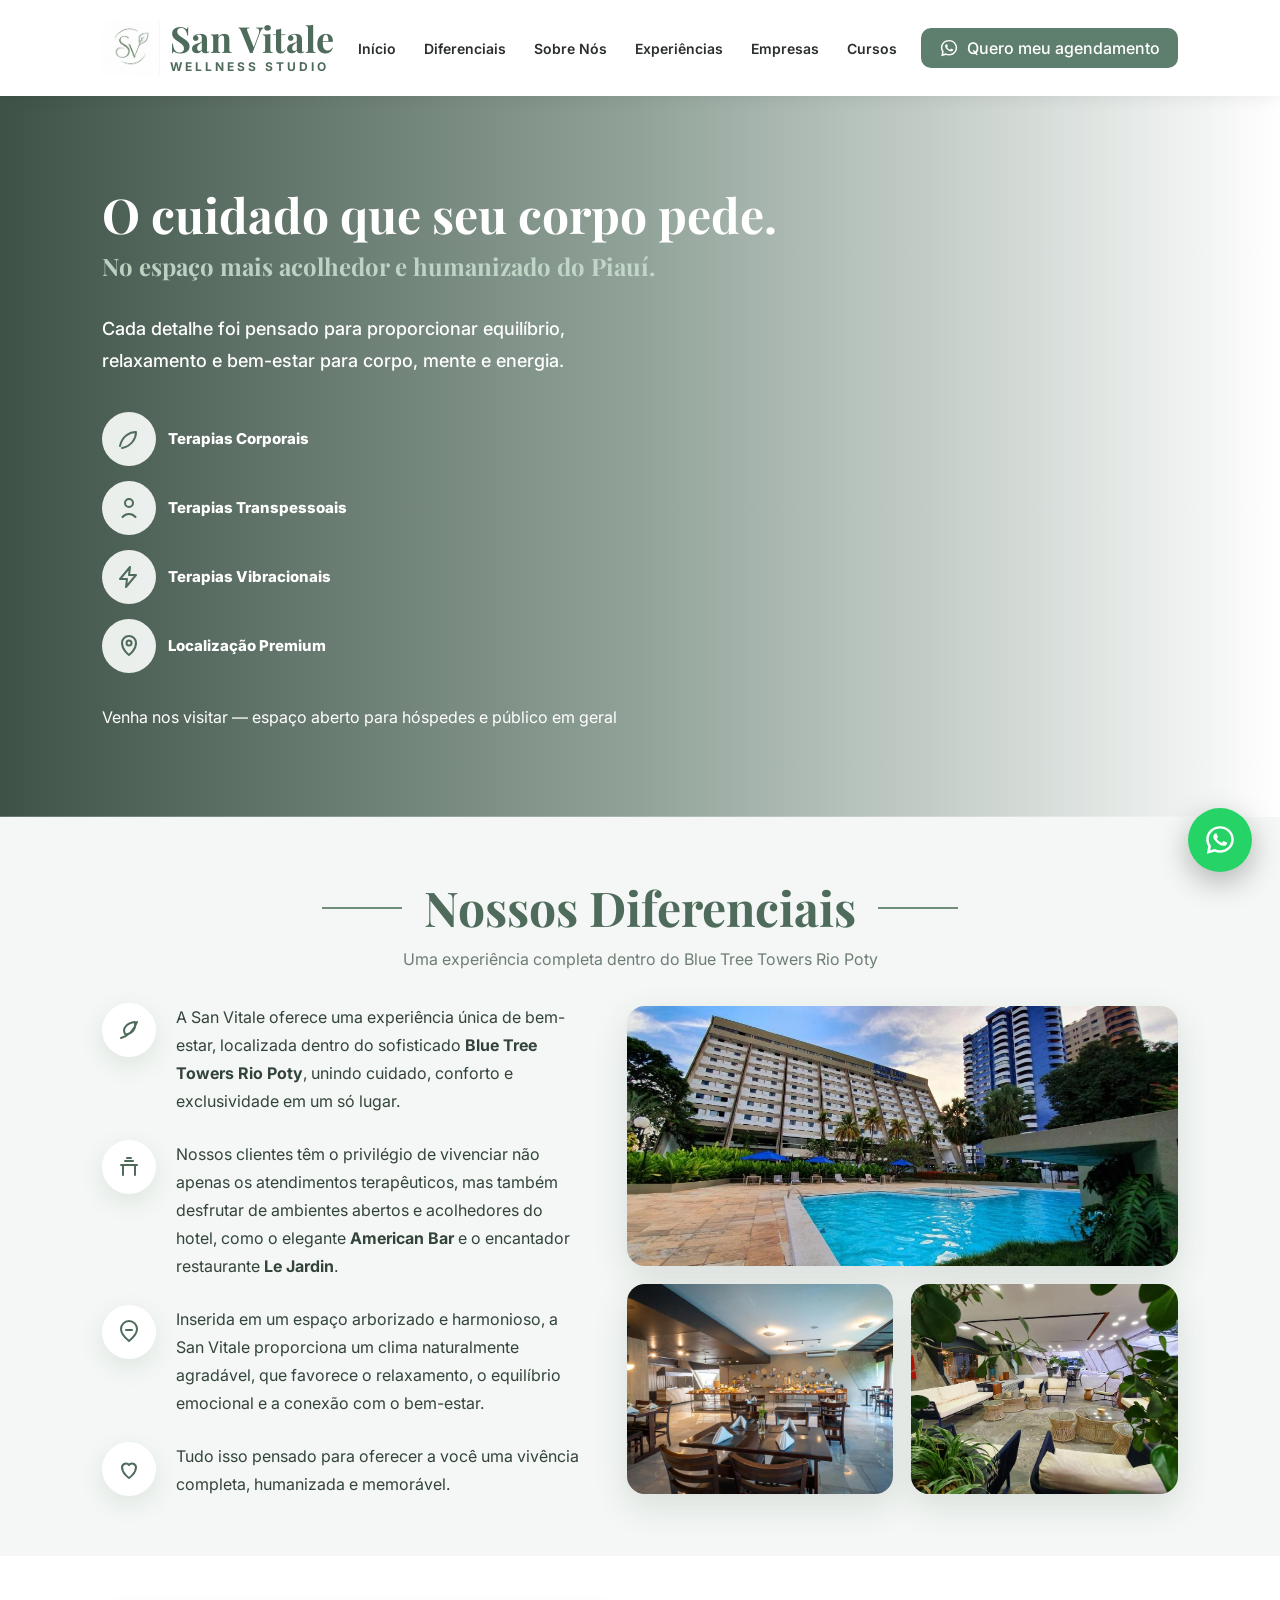
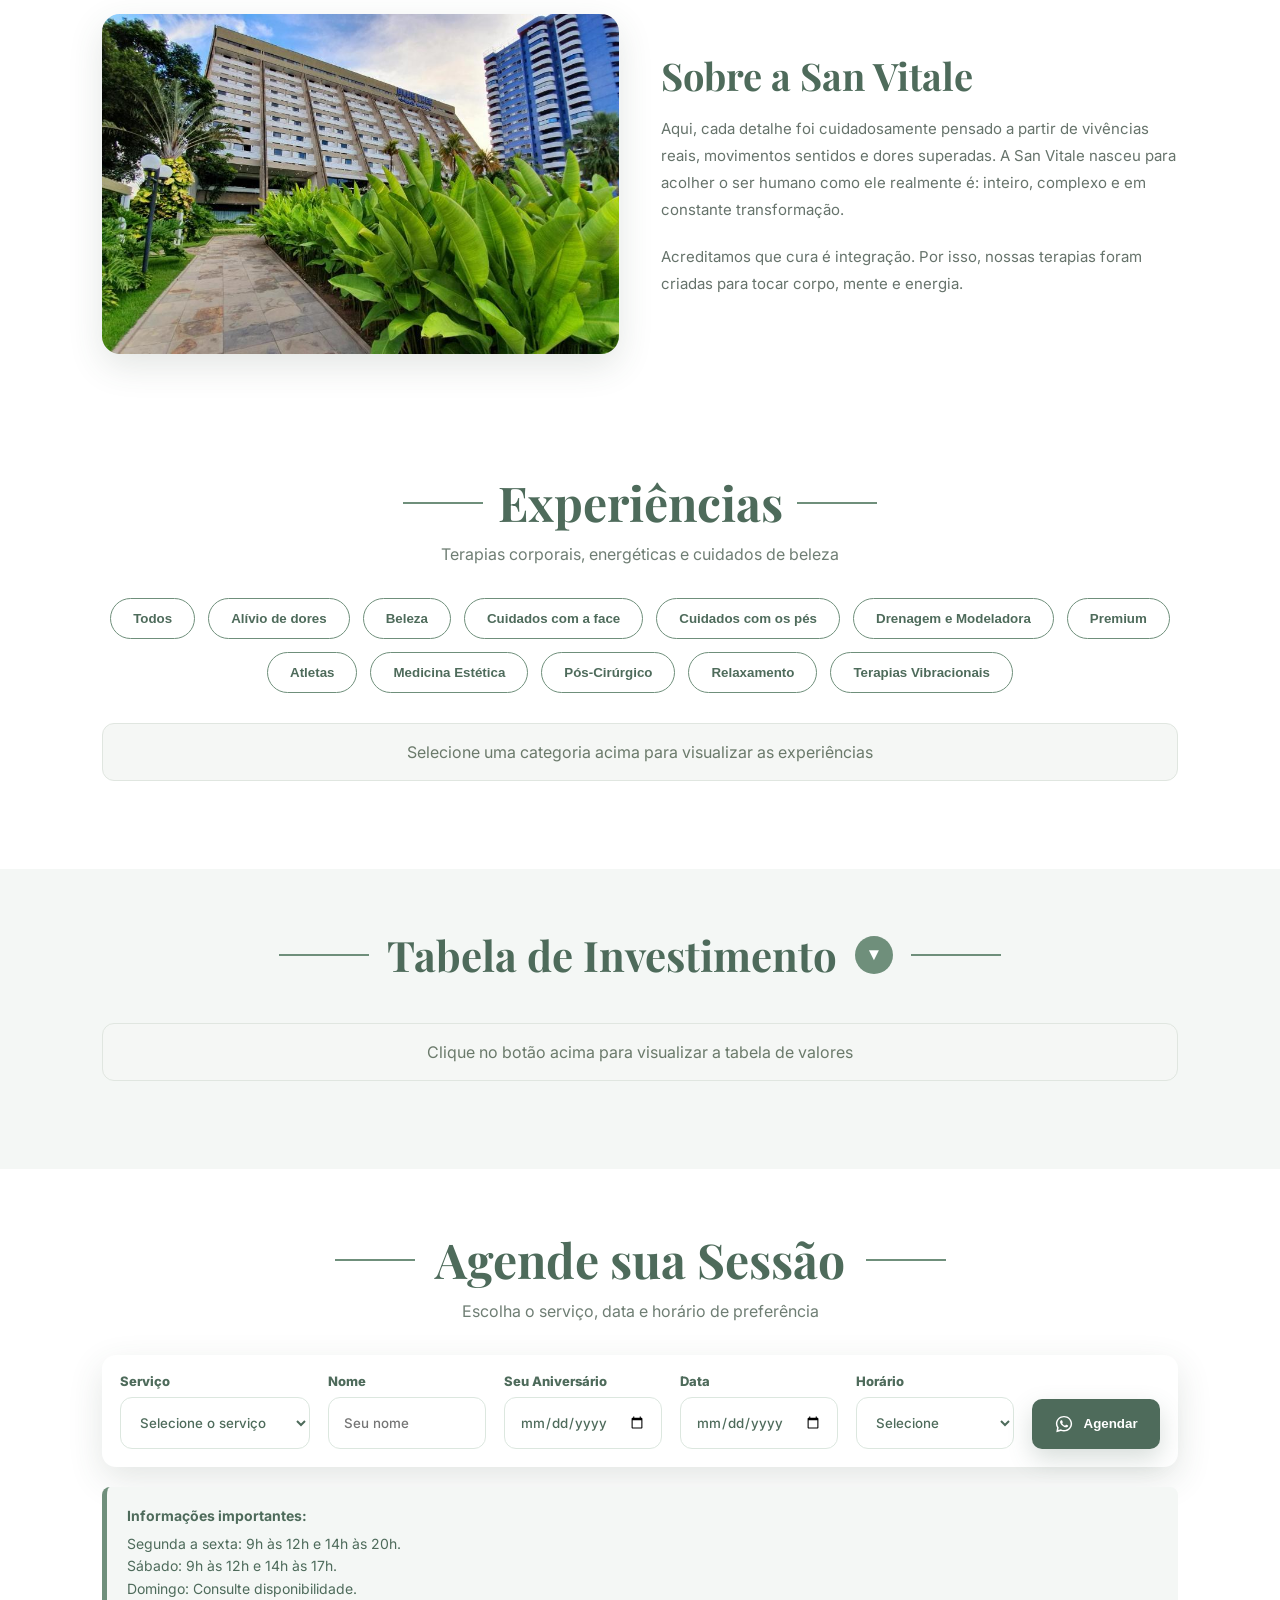
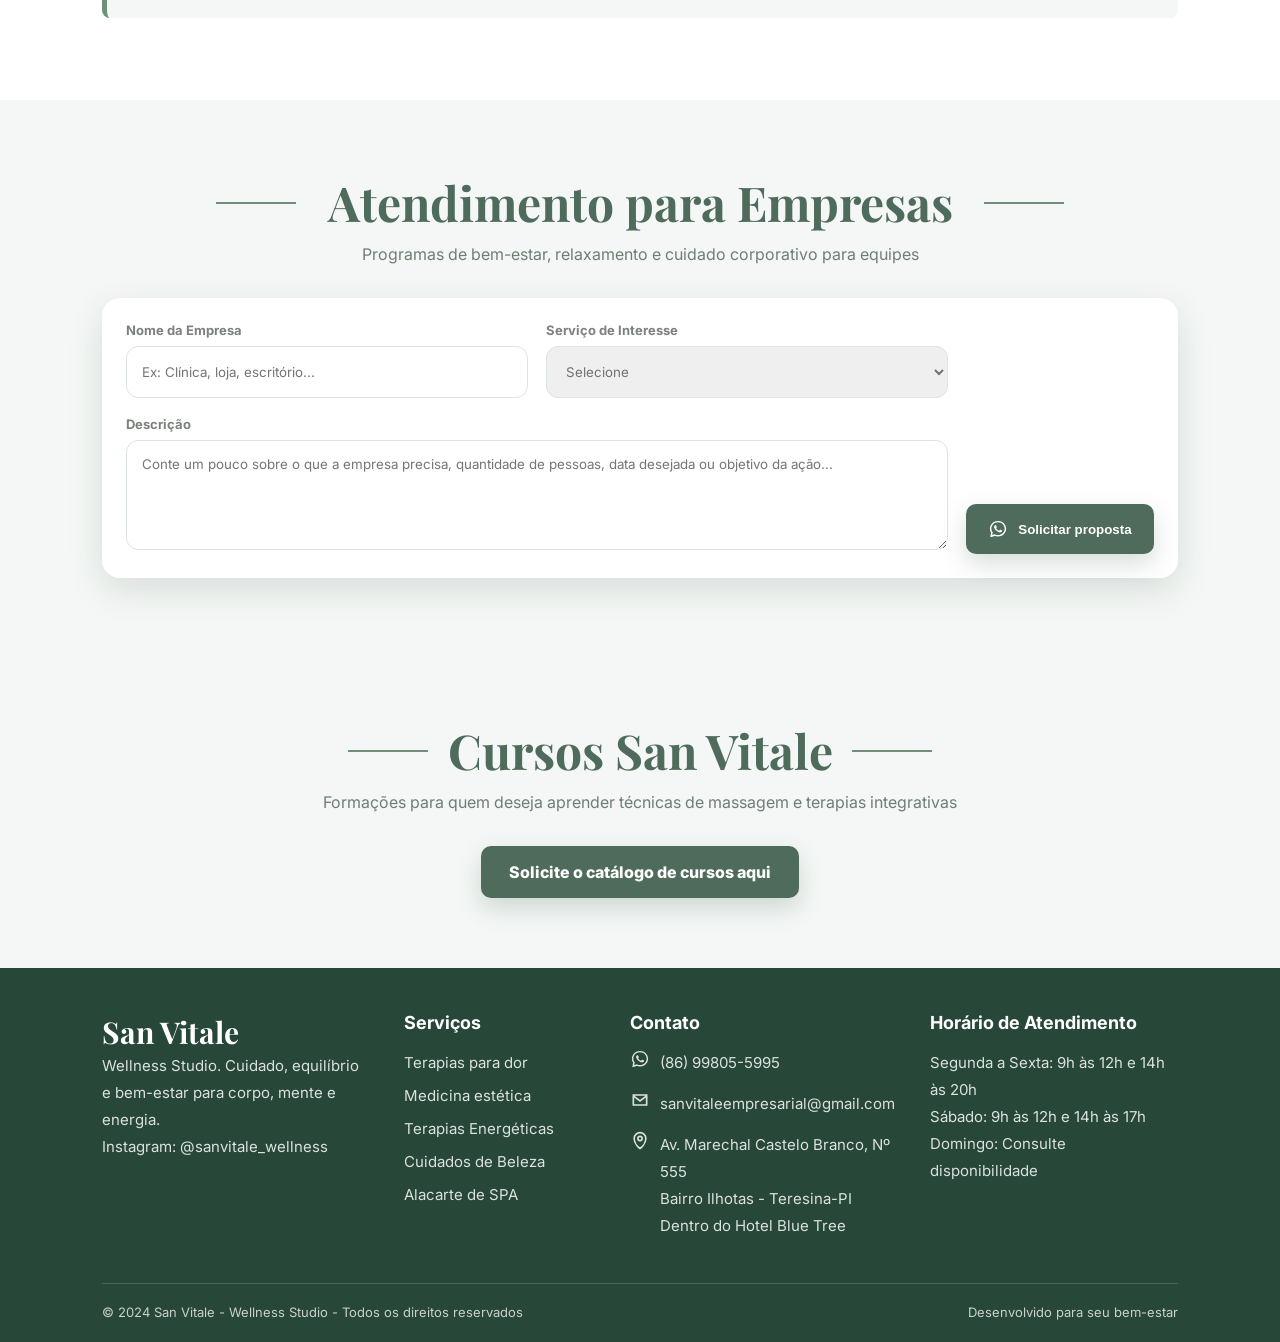
==== commit 62118a3e: "Update index.html" ====
--- a/index.html
+++ b/index.html
@@ -543,7 +543,7 @@
       </article>
 
       <article class="card service vibracionais">
-  <img src="mapa.jpeg" alt="Mapa Bioenergético">
+  <img src="bioenergetico.jpeg" alt="Mapa Bioenergético">
   <div class="card-body">
     <h3>Mapa Bioenergético</h3>
     <p>Análise profunda do campo energético, identificando pontos de desequilíbrio e potencialidades, auxiliando no alinhamento emocional, mental e espiritual.</p>
@@ -609,7 +609,7 @@
   <img src="relaxante.jpg" alt=" Massagem relaxante">
   <div class="card-body">
     <h3> Massagem Relaxante – Ritmo Leve e Delicado</h3>
-    <p>Movimentos suaves e contínuos que promovem relaxamento profundo, alívio de tensões e sensação de leveza no corpo e na mente.</p>
+    <p>Massagem desenvolvida para o descanso da mente , com toques suaves e moderados ,ajuda a reduzir os níveis de cortisol.</p>
   </div>
   <div class="card-footer"><span>40 min</span><span>Consulte</span></div>
 </article>
@@ -651,7 +651,7 @@
             <tr><td>Alívio de Dores</td><td>Massagem Terapêutica Dores Fortes – 3 áreas</td><td>60 min</td><td><strong>R$ 205,00</strong></td></tr>
             <tr><td>Alívio de Dores</td><td>Ventosaterapia – 1 área</td><td>30 min</td><td><strong>R$ 85,00</strong></td></tr>
             <tr><td>Beleza</td><td>Manicure e Pedicure</td><td>1h 20 min</td><td><strong>R$ 85,00</strong></td></tr>
-            <tr><td>Cuidados com a Face</td><td>Detox Facial com Calda de Morango</td><td>1h 30 min</td><td><strong>R$ 230,00</strong></td></tr>
+            <tr><td>Cuidados com a Face</td><td>Limpeza de pele profunda com Produtos ANNA PEGOVA</td><td>1h 30 min</td><td><strong>R$ 230,00</strong></td></tr>
             <tr><td>Cuidados com a Face</td><td>Drenagem Linfática – Face + Colo</td><td>40 min</td><td><strong>R$ 85,00</strong></td></tr>
             <tr><td>Cuidados com a Face</td><td>Limpeza de Pele com Extração</td><td>1h 30 min</td><td><strong>R$ 180,00</strong></td></tr>
             <tr><td>Cuidados com os Pés</td><td>Reflexologia Podal</td><td>30 min</td><td><strong>R$ 85,00</strong></td></tr>
@@ -667,15 +667,15 @@
             <tr><td>Massagem para Atletas</td><td>Massagem Desportiva + Recovery</td><td>30 min</td><td><strong>R$ 95,00</strong></td></tr>
             <tr><td>Massagem para Atletas</td><td>Massagem Desportiva + Recovery</td><td>60 min</td><td><strong>R$ 185,00</strong></td></tr>
             <tr><td>Medicina Estética</td><td>Banho de Lua & Argiloterapia</td><td>1h 30 min</td><td><strong>R$ 95,00</strong></td></tr>
-            <tr><td>Pós-Cirúrgico</td><td>Drenagem Linfática Pós – 1 área</td><td>40 min</td><td><strong>R$ 95,00</strong></td></tr>
-            <tr><td>Pós-Cirúrgico</td><td>Drenagem Linfática Pós – 3 áreas</td><td>1h 20 min</td><td><strong>R$ 135,00</strong></td></tr>
+            <tr><td>Pós-Cirúrgico</td><td>Drenagem Linfática Pós Operapório - 1 área</td><td>40 min</td><td><strong>R$ 95,00</strong></td></tr>
+            <tr><td>Pós-Cirúrgico</td><td>Drenagem Linfática Pós Operatório – 3 áreas</td><td>1h 20 min</td><td><strong>R$ 135,00</strong></td></tr>
             <tr><td>Relaxamento</td><td>Massagem 7 Chakras – Relaxa e Energiza Áreas</td><td>40 min</td><td><strong>R$ 130</strong></td></tr>
             <tr><td>Relaxamento</td><td>Massagem Cabeça & Facial Relaxante</td><td>30 min</td><td><strong>R$ 95</strong></td></tr>
             <tr><td>Relaxamento</td><td>Massagem do Viajante – 1 área</td><td>40 min</td><td><strong>R$ 102,50</strong></td></tr>
             <tr><td>Relaxamento</td><td>Massagem do Viajante – 3 áreas</td><td>60 min</td><td><strong>R$ 205</strong></td></tr>
             <tr><td>Relaxamento</td><td>Massagem Pôr do Sol – 1 área</td><td>40 min</td><td><strong> R$ 95</strong></td></tr>
             <tr><td>Relaxamento</td><td>Massagem Pôr do Sol – 3 áreas</td><td>60 min</td><td><strong>R$ 185</strong></td></tr>
-            <tr><td>Relaxamento</td><td>Massagem Relaxante – Ritmo Leve e Delicado</td><td>40 min</td><td><strong>Consultar</strong></td></tr>
+            <tr><td>Relaxamento</td><td>Massagem Relaxante – Ritmo Leve e Delicado</td><td>40 min</td><td><strong>R$ 100</strong></td></tr>
             <tr><td>Terapias Vibracionais</td><td>Alinhamento dos Chakras com Pêndulo</td><td>40 min</td><td><strong>R$ 120</strong></td></tr>
             <tr><td>Terapias Vibracionais</td><td>Barra de Access</td><td>40 min</td><td><strong>R$ 180</strong></td></tr>
             <tr><td>Terapias Vibracionais</td><td>Mapa Bioenergético</td><td>1h 30 min</td><td><strong>R$ 285</strong></td></tr>
@@ -718,7 +718,7 @@
           <option>Massagem Terapêutica Dores Fortes – 3 áreas</option>
           <option>Ventosaterapia – 1 área</option>
           <option>Manicure e Pedicure</option>
-          <option>Detox Facial com Calda de Morango</option>
+          <option>Limpeza de pele profunda com Produtos ANNA PEGOVA</option>
           <option>Drenagem Linfática – Face + Colo</option>
           <option>Limpeza de Pele com Extração</option>
           <option>Reflexologia Podal</option>
@@ -731,9 +731,11 @@
           <option>A Magia de Afrodite</option>
           <option>Deuses do Olimpo</option>
           <option>Meu Reinado – a 4 mãos</option>
-          <option>Massagem Desportiva + Recovery</option>
+          <option>Massagem Desportiva + Recovery - 30 min</option>
+          <option>Massagem Desportiva + Recovery - 60 min</option>
           <option>Banho de Lua & Argiloterapia</option>
-          <option>Drenagem Linfática Pós</option>
+          <option>Drenagem Linfática - Pós Operatório (1 área)</option>
+          <option>Drenagem Linfática - Pós Operatório (3 áreas)</option>
           <option>Massagem 7 Chakras</option>
           <option>Barra de Access</option>
           <option>Tratamento Radiestésico</option>
@@ -744,7 +746,14 @@
           <option>Enzima de Gordura Localizada</option>
           <option>Enzima de Emagrecimento</option>
           <option>Depilação a Cera</option>
-          
+          <option>Mapa Bioenergético</option>
+          <option>Alinhamento dos Chakras com Pêndulo</option>
+          <option>Massagem Relaxante – Ritmo Leve e Delicado</option>
+          <option>Massagem Pôr do Sol – 1 área</option>
+          <option>Massagem Pôr do Sol – 3 áreas</option>
+          <option>Massagem do Viajante – 1 área</option>
+          <option>Massagem do Viajante – 3 áreas</option>
+          <option>Massagem Cabeça & Facial Relaxante</option>
         </select>
       </div>
 
--- a/style.css
+++ b/style.css
@@ -30,9 +30,9 @@
   align-items: center;
   justify-content: space-between;
   padding: 0 8%;
-  position: sticky;
+  position: fixed;
   top: 0;
-  z-index: 50;
+  z-index: 9999;
   box-shadow: 0 2px 16px rgba(0, 0, 0, .07);
 }
 
@@ -1539,3 +1539,24 @@
   font-size: 14px;
   line-height: 1.6;
 }
+html, body {
+  overflow-x: hidden;
+}
+header {
+  position: fixed !important;
+  top: 0 !important;
+  left: 0 !important;
+  right: 0 !important;
+  width: 100vw !important;
+  max-width: none !important;
+  padding: 0 8% !important;
+  z-index: 9999 !important;
+}
+
+body {
+  padding-top: 96px !important;
+}
+
+.hero {
+  margin-top: 0 !important;
+}
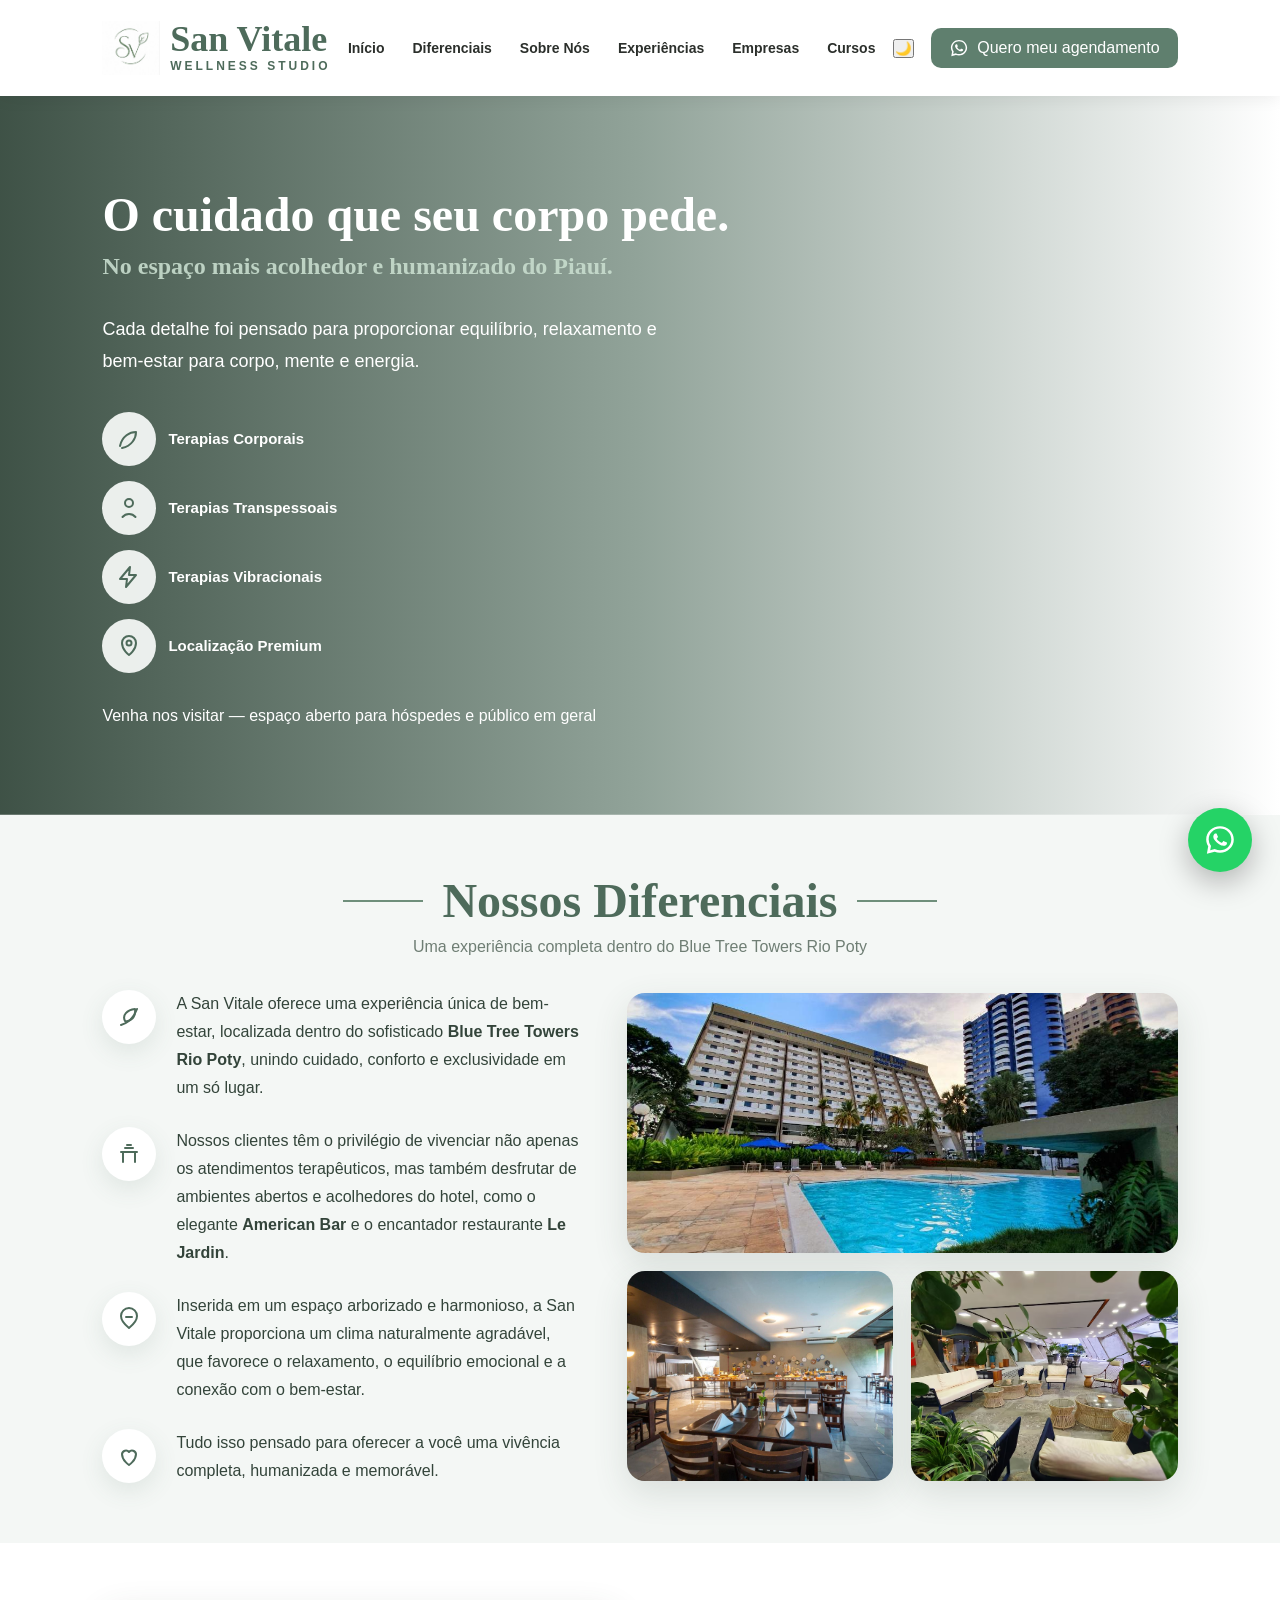
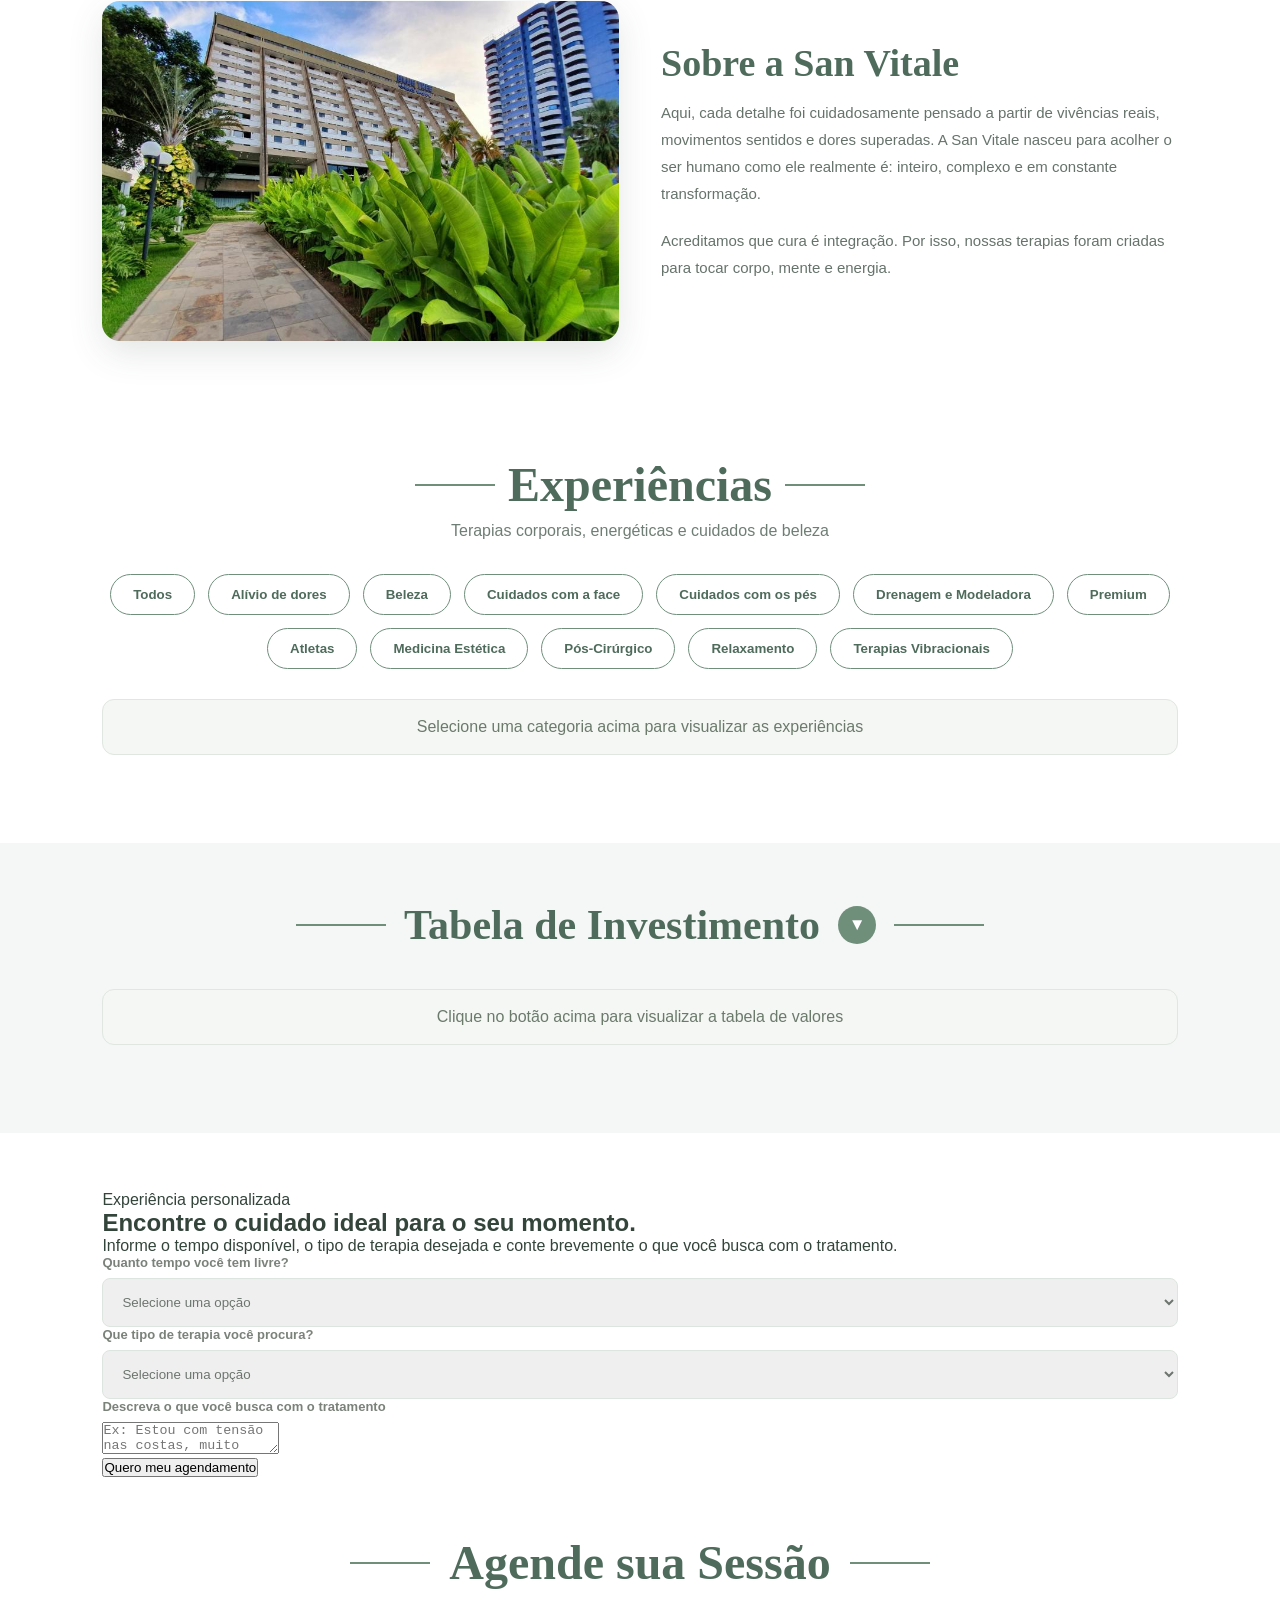
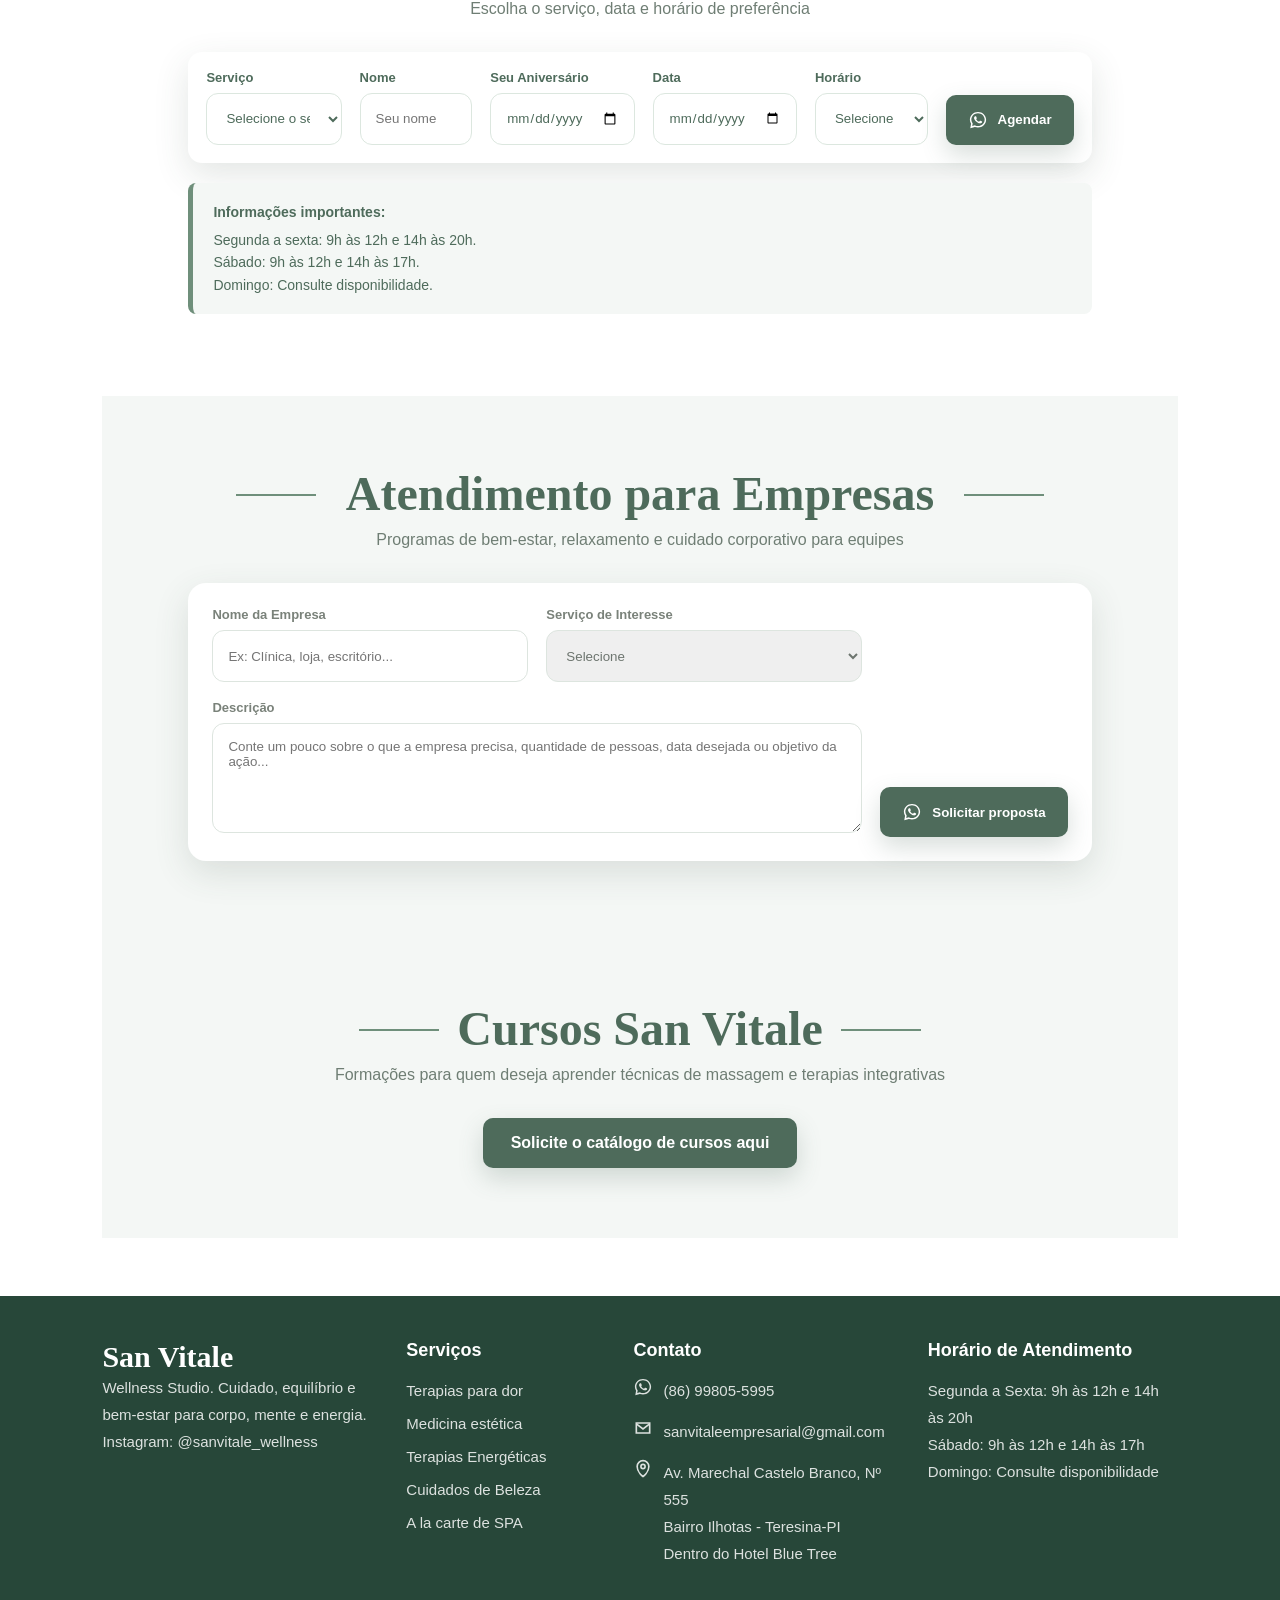
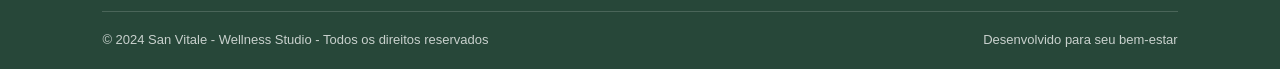
==== commit 60a8869e: "Update index.html" ====
--- a/index.html
+++ b/index.html
@@ -6,7 +6,7 @@
 
   <title>San Vitale - Wellness Studio</title>
 
-  <link href="https://fonts.googleapis.com/css2?family=Playfair+Display:wght@600;700&family=Inter:wght@400;500;600;700;800&display=swap" rel="stylesheet">
+  <link href="capa.jpg" rel="stylesheet">
   <link rel="stylesheet" href="style.css">
 </head>
 
@@ -30,6 +30,10 @@
     <a href="#empresas">Empresas</a>
     <a href="#cursos">Cursos</a>
   </nav>
+
+  <button id="darkModeBtn" class="dark-mode-btn">
+  🌙
+</button>
 
   <a href="#agendamento" class="btn-agendar">
     <span class="wpp-icon"></span>
@@ -218,7 +222,7 @@
 
     <div class="services-grid">
 
-      <article class="card service relaxante">
+      <article class="card service relaxamento">
         <img src="sensorial.jpeg" alt="Massagem Sensorial">
         <div class="card-body">
           <h3>Massagem Sensorial – Toque de Seda</h3>
@@ -227,7 +231,7 @@
         <div class="card-footer"><span>1 hr 20 min</span><span>R$ 385,00</span></div>
       </article>
 
-      <article class="card service relaxante">
+      <article class="card service relaxamento">
         <img src="tantrica.jpeg" alt="Terapia Tântrica">
         <div class="card-body">
           <h3>Terapia Tântrica – Profissional Parceira</h3>
@@ -359,7 +363,7 @@
           <h3>Spa dos Pés</h3>
           <p>Experiência relaxante para cuidado, hidratação e alívio do cansaço dos pés.</p>
         </div>
-        <div class="card-footer"><span>1 hr</span><span>Consultar</span></div>
+        <div class="card-footer"><span>1 hr</span><span>R$ 95,00</span></div>
       </article>
 
       <article class="card service pes">
@@ -476,7 +480,7 @@
           <h3>Massagem 7 Chakras</h3>
           <p>Terapia que utiliza cristais energéticos para alinhar e harmonizar os sete chakras. Auxilia na liberação de bloqueios energéticos, promovendo equilíbrio entre corpo, mente e emoções.</p>
         </div>
-        <div class="card-footer"><span>40 min</span><span>R$ 130</span></div>
+        <div class="card-footer"><span>40 min</span><span>R$ 130,00</span></div>
       </article>
 
       <article class="card service relaxamento">
@@ -485,7 +489,7 @@
           <h3>Cabeça e Facial Relaxante</h3>
           <p>Massagem delicada focada na região da cabeça, rosto e pescoço, que alivia tensões, melhora a circulação facial e proporciona profundo relaxamento mental. Ideal para reduzir estresse, ansiedade e cansaço mental.</p>
         </div>
-        <div class="card-footer"><span>30 min</span><span>R$ 95</span></div>
+        <div class="card-footer"><span>30 min</span><span>R$ 95,00</span></div>
       </article>
 
       <article class="card service relaxamento">
@@ -503,7 +507,7 @@
           <h3>Massagem do Viajante (3 áreas)</h3>
           <p>Experiência completa para quem sente o corpo sobrecarregado. Atua em três regiões estratégicas com técnicas relaxantes e terapêuticas, incluindo, se necessário, liberação miofascial. Promove recuperação física, leveza e equilíbrio.</p>
         </div>
-        <div class="card-footer"><span>1h</span><span>R$ 205</span></div>
+        <div class="card-footer"><span>1h</span><span>R$ 205,00</span></div>
       </article>
 
       <article class="card service relaxamento">
@@ -512,7 +516,7 @@
           <h3>Massagem Pôr do Sol</h3>
           <p>Versão estendida da experiência, proporcionando um relaxamento mais profundo e duradouro. Atua em todo o corpo, promovendo equilíbrio, alívio do estresse e renovação energética.</p>
         </div>
-        <div class="card-footer"><span>60 min</span><span>R$ 185</span></div>
+        <div class="card-footer"><span>60 min</span><span>R$ 185,00</span></div>
       </article>
 
       <article class="card service vibracionais">
@@ -521,7 +525,7 @@
           <h3>Alinhamento dos Chakras</h3>
           <p>Alinhar os chakras envolve equilibrar os sete centros de energia do corpo por meio de meditação, respiração consciente, com auxílio de cristais e pêndulos.</p>
         </div>
-        <div class="card-footer"><span>60 min</span><span>R$ 120</span></div>
+        <div class="card-footer"><span>60 min</span><span>R$ 120,00</span></div>
       </article>
 
       <article class="card service vibracionais">
@@ -530,7 +534,7 @@
           <h3>Barra de Access</h3>
           <p>Terapia energética que utiliza toques suaves em pontos específicos da cabeça, promovendo liberação de bloqueios mentais, emocionais e energéticos. Proporciona profunda sensação de leveza, clareza mental e relaxamento.</p>
         </div>
-        <div class="card-footer"><span>40 min</span><span>R$ 180</span></div>
+        <div class="card-footer"><span>40 min</span><span>R$ 180,00</span></div>
       </article>
 
       <article class="card service vibracionais">
@@ -539,7 +543,7 @@
           <h3>Tratamento Radiestésico</h3>
           <p>identifica energias nocivas e equilibra o campo e eletromagnético transmutando negativas.</p>
         </div>
-        <div class="card-footer"><span>1h 30 min</span><span>R$ 185</span></div>
+        <div class="card-footer"><span>1h 30 min</span><span>R$ 185,00</span></div>
       </article>
 
       <article class="card service vibracionais">
@@ -548,7 +552,7 @@
     <h3>Mapa Bioenergético</h3>
     <p>Análise profunda do campo energético, identificando pontos de desequilíbrio e potencialidades, auxiliando no alinhamento emocional, mental e espiritual.</p>
   </div>
-  <div class="card-footer"><span>1h30</span><span>R$ 285</span></div>
+  <div class="card-footer"><span>1h30</span><span>R$ 285,00</span></div>
 </article>
 
 <article class="card service vibracionais">
@@ -557,7 +561,7 @@
     <h3>Regressão</h3>
     <p>Terapia que acessa memórias profundas para compreensão e liberação de bloqueios emocionais, promovendo ressignificação, cura e expansão da consciência.</p>
   </div>
-  <div class="card-footer"><span>1h</span><span>R$ 185</span></div>
+  <div class="card-footer"><span>1h</span><span>R$ 185,00</span></div>
 </article>
 
 <article class="card service estetica">
@@ -566,7 +570,7 @@
     <h3>Lipocavitação – Gordura Localizada</h3>
     <p>Procedimento estético não invasivo que utiliza ultrassom para auxiliar na quebra de células de gordura, contribuindo para redução de medidas e melhora do contorno corporal.</p>
   </div>
-  <div class="card-footer"><span>40 min</span><span>Consulte</span></div>
+  <div class="card-footer"><span>40 min</span><span>R$ 175,00</span></div>
 </article>
 
 <article class="card service estetica">
@@ -613,6 +617,24 @@
   </div>
   <div class="card-footer"><span>40 min</span><span>Consulte</span></div>
 </article>
+
+<article class="card service estetica">
+  <img src="avaliacao.jpeg" alt="Avaliação Terapêutica">
+  <div class="card-body">
+    <h3>Avaliação Terapêutica</h3>
+    <p>Avaliação completa com nossas especialistas, considerando as queixas do cliente e suas necessidades individuais, com direcionamento para o tratamento mais adequado.</p>
+  </div>
+  <div class="card-footer"><span>Até 30 min</span><span>Gratuita</span></div>
+</article>
+
+<article class="card service vibracionais">
+  <img src="reikiterapia.jpeg" alt="Reikiterapia">
+  <div class="card-body">
+    <h3>Reikiterapia</h3>
+    <p>Terapia energética que utiliza a imposição das mãos para harmonizar o fluxo de energia do corpo, promovendo equilíbrio físico, emocional e mental, além de relaxamento profundo.</p>
+  </div>
+  <div class="card-footer"><span>Até 40 min</span><span>R$ 120,00</span></div>
+</article>
     </div>
   </section>
 
@@ -620,17 +642,20 @@
     <div class="price-header">
       <h2>Tabela de Investimento</h2>
 
-      <button type="button" id="btnInvestimento" class="toggle-arrow" onclick="abrirInvestimento()">
-        ▼
-      </button>
+      <button type="button" id="btnInvestimento" class="toggle-arrow">
+  ▼
+</button>
     </div>
 
     <div id="msgTabela" class="msg-filtro">
     Clique no botão acima para visualizar a tabela de valores
 </div>
 
-    <div id="investimentoBox" class="investimento-box" style="display: none;">
-      <div class="price-table">
+  </div>
+</section>
+
+<div id="investimentoBox" class="investimento-box" style="display: none;">
+      <div class="table-scroll">
         <table>
           <thead>
             <tr>
@@ -656,7 +681,7 @@
             <tr><td>Cuidados com a Face</td><td>Limpeza de Pele com Extração</td><td>1h 30 min</td><td><strong>R$ 180,00</strong></td></tr>
             <tr><td>Cuidados com os Pés</td><td>Reflexologia Podal</td><td>30 min</td><td><strong>R$ 85,00</strong></td></tr>
             <tr><td>Cuidados com os Pés</td><td>Reflexologia Podal + Fisiopower</td><td>50 min</td><td><strong>R$ 95,00</strong></td></tr>
-            <tr><td>Cuidados com os Pés</td><td>Spa dos Pés</td><td>60 min</td><td><strong>Consultar</strong></td></tr>
+            <tr><td>Cuidados com os Pés</td><td>Spa dos Pés</td><td>60 min</td><td><strong>R$ 95,00</strong></td></tr>
             <tr><td>Cuidados com os Pés</td><td>Plástica dos Pés</td><td>1h 20 min</td><td><strong>R$ 65,00</strong></td></tr>
             <tr><td>Drenagem e Modeladora</td><td>Drenagem + Sauna Detox</td><td>1h 20 min</td><td><strong>R$ 185,00</strong></td></tr>
             <tr><td>Drenagem e Modeladora</td><td>Drenagem Linfática – 1 área</td><td>40 min</td><td><strong>R$ 95,00</strong></td></tr>
@@ -669,27 +694,31 @@
             <tr><td>Medicina Estética</td><td>Banho de Lua & Argiloterapia</td><td>1h 30 min</td><td><strong>R$ 95,00</strong></td></tr>
             <tr><td>Pós-Cirúrgico</td><td>Drenagem Linfática Pós Operapório - 1 área</td><td>40 min</td><td><strong>R$ 95,00</strong></td></tr>
             <tr><td>Pós-Cirúrgico</td><td>Drenagem Linfática Pós Operatório – 3 áreas</td><td>1h 20 min</td><td><strong>R$ 135,00</strong></td></tr>
-            <tr><td>Relaxamento</td><td>Massagem 7 Chakras – Relaxa e Energiza Áreas</td><td>40 min</td><td><strong>R$ 130</strong></td></tr>
-            <tr><td>Relaxamento</td><td>Massagem Cabeça & Facial Relaxante</td><td>30 min</td><td><strong>R$ 95</strong></td></tr>
+            <tr><td>Relaxamento</td><td>Massagem 7 Chakras – Relaxa e Energiza Áreas</td><td>40 min</td><td><strong>R$ 130,00</strong></td></tr>
+            <tr><td>Relaxamento</td><td>Massagem Cabeça & Facial Relaxante</td><td>30 min</td><td><strong>R$ 95,00</strong></td></tr>
             <tr><td>Relaxamento</td><td>Massagem do Viajante – 1 área</td><td>40 min</td><td><strong>R$ 102,50</strong></td></tr>
-            <tr><td>Relaxamento</td><td>Massagem do Viajante – 3 áreas</td><td>60 min</td><td><strong>R$ 205</strong></td></tr>
-            <tr><td>Relaxamento</td><td>Massagem Pôr do Sol – 1 área</td><td>40 min</td><td><strong> R$ 95</strong></td></tr>
-            <tr><td>Relaxamento</td><td>Massagem Pôr do Sol – 3 áreas</td><td>60 min</td><td><strong>R$ 185</strong></td></tr>
-            <tr><td>Relaxamento</td><td>Massagem Relaxante – Ritmo Leve e Delicado</td><td>40 min</td><td><strong>R$ 100</strong></td></tr>
-            <tr><td>Terapias Vibracionais</td><td>Alinhamento dos Chakras com Pêndulo</td><td>40 min</td><td><strong>R$ 120</strong></td></tr>
-            <tr><td>Terapias Vibracionais</td><td>Barra de Access</td><td>40 min</td><td><strong>R$ 180</strong></td></tr>
-            <tr><td>Terapias Vibracionais</td><td>Mapa Bioenergético</td><td>1h 30 min</td><td><strong>R$ 285</strong></td></tr>
-            <tr><td>Terapias Vibracionais</td><td>Tratamento Radiestésico</td><td>60 min</td><td><strong>R$ 185</strong></td></tr>
-            <tr><td>Terapias Vibracionais</td><td>Mapa Bioenergético</td><td>1h 30min </td><td><strong>R$ 285</strong></td></tr>
-            <tr><td>Terapias Vibracionais</td><td>Regressão</td><td>60 min</td><td><strong>R$ 185</strong></td></tr>
-
-            <tr><td>Medicina Estética</td><td>Lipocavitação – Gordura Localizada</td><td>40 min </td><td><strong>Consultar</strong></td></tr>
+            <tr><td>Relaxamento</td><td>Massagem do Viajante – 3 áreas</td><td>60 min</td><td><strong>R$ 205,00</strong></td></tr>
+            <tr><td>Relaxamento</td><td>Massagem Pôr do Sol – 1 área</td><td>40 min</td><td><strong> R$ 95,00</strong></td></tr>
+            <tr><td>Relaxamento</td><td>Massagem Pôr do Sol – 3 áreas</td><td>60 min</td><td><strong>R$ 185,00</strong></td></tr>
+            <tr><td>Relaxamento</td><td>Massagem Relaxante – Ritmo Leve e Delicado</td><td>40 min</td><td><strong>R$ 100,00</strong></td></tr>
+            <tr><td>Terapias Vibracionais</td><td>Alinhamento dos Chakras com Pêndulo</td><td>40 min</td><td><strong>R$ 120,00</strong></td></tr>
+            <tr><td>Terapias Vibracionais</td><td>Barra de Access</td><td>40 min</td><td><strong>R$ 180,00</strong></td></tr>
+            <tr><td>Terapias Vibracionais</td><td>Mapa Bioenergético</td><td>1h 30 min</td><td><strong>R$ 285,00</strong></td></tr>
+            <tr><td>Terapias Vibracionais</td><td>Tratamento Radiestésico</td><td>60 min</td><td><strong>R$ 185,00</strong></td></tr>
+            <tr><td>Terapias Vibracionais</td><td>Mapa Bioenergético</td><td>1h 30min </td><td><strong>R$ 285,00</strong></td></tr>
+            <tr><td>Terapias Vibracionais</td><td>Regressão</td><td>60 min</td><td><strong>R$ 185,00</strong></td></tr>
+            <tr><td>Terapias Vibracionais</td><td>Reikiterapia</td><td>40 min</td><td><strong>R$ 120,00</strong></td></tr>
+
+            <tr><td>Medicina Estética</td><td>Lipocavitação – Gordura Localizada</td><td>40 min </td><td><strong>R$ 175,00</strong></td></tr>
             <tr><td>Medicina Estética</td><td>Ultrassom</td><td>40 min </td><td><strong>Consultar</strong></td></tr>
             <tr><td>Medicina Estética</td><td>Enzima de Gordura Localizada</td><td>15 min </td><td><strong>Consultar</strong></td></tr>
             <tr><td>Medicina Estética</td><td>Enzima de Emagrecimento</td><td>15 min </td><td><strong>Consultar</strong></td></tr>
             <tr><td>Medicina Estética</td><td>Depilação a Cera</td><td>Consultar </td><td><strong>Consultar</strong></td></tr>
+            <tr><td>Medicina Estética</td><td>Avaliação Terapêutica</td><td>30 min</td><td><strong> Gratuita</strong></td></tr>
           </tbody>  
         </table>
+        </div>
+
         <div class="aviso-tabela">
   Para protocolos com mais de 3 áreas, consulte nossa equipe e conheça os <strong>combos exclusivos</strong>.
 </div>
@@ -697,6 +726,56 @@
     </div>
   </section>
 
+    <section class="experiencia-ideal" id="experiencia-ideal">
+  <div class="experiencia-container">
+
+    <div class="experiencia-card-fixo">
+      <span class="experiencia-label">Experiência personalizada</span>
+
+      <h2>Encontre o cuidado ideal para o seu momento.</h2>
+
+      <p>
+        Informe o tempo disponível, o tipo de terapia desejada e conte brevemente
+        o que você busca com o tratamento.
+      </p>
+
+      <div class="experiencia-form">
+
+        <div class="campo">
+          <label for="tempoLivre">Quanto tempo você tem livre?</label>
+          <select id="tempoLivre">
+            <option value="">Selecione uma opção</option>
+            <option value="Até 30 minutos">Até 30 minutos</option>
+            <option value="Aproximadamente 1 hora">Aproximadamente 1 hora</option>
+            <option value="Experiência completa">Experiência completa</option>
+          </select>
+        </div>
+
+        <div class="campo">
+          <label for="tipoTerapia">Que tipo de terapia você procura?</label>
+          <select id="tipoTerapia">
+            <option value="">Selecione uma opção</option>
+            <option value="Alívio de dores">Alívio de dores</option>
+            <option value="Relaxamento">Relaxamento</option>
+            <option value="Estética e autoestima">Estética e autoestima</option>
+            <option value="Equilíbrio energético">Equilíbrio energético</option>
+            <option value="Terapias vibracionais">Terapias vibracionais</option>
+            <option value="Não sei ainda, quero orientação">Não sei ainda, quero orientação</option>
+          </select>
+        </div>
+
+        <div class="campo campo-full">
+          <label for="descricaoTratamento">Descreva o que você busca com o tratamento</label>
+          <textarea id="descricaoTratamento" placeholder="Ex: Estou com tensão nas costas, muito cansaço físico e quero algo para relaxar profundamente..."></textarea>
+        </div>
+
+        <button class="btn-agendar-experiencia" onclick="agendarExperiencia()">
+          Quero meu agendamento
+        </button>
+
+      </div>
+    </div>
+  
   <section class="agendamento" id="agendamento">
     <div class="title">
       <h2>Agende sua Sessão</h2>
@@ -754,6 +833,8 @@
           <option>Massagem do Viajante – 1 área</option>
           <option>Massagem do Viajante – 3 áreas</option>
           <option>Massagem Cabeça & Facial Relaxante</option>
+          <option>Avaliação Terapêutica</option>
+          <option>Reikiterapia</option>
         </select>
       </div>
 
@@ -833,7 +914,7 @@
           <option>Dia de bem-estar corporativo</option>
           <option>Parceria para colaboradores</option>
           <option>Evento empresarial</option>
-          <option>Pacote personalizado</option>
+          <option>Outros</option>
         </select>
       </div>
 
@@ -888,7 +969,7 @@
       <a href="#experiencias">Medicina estética</a>
       <a href="#experiencias">Terapias Energéticas</a>
       <a href="#experiencias">Cuidados de Beleza</a>
-      <a href="#experiencias">Alacarte de SPA</a>
+      <a href="#experiencias">A la carte de SPA</a>
     </div>
 
     <div>
--- a/style.css
+++ b/style.css
@@ -1064,7 +1064,7 @@
   max-height: 2000px;
   opacity: 1;
   transform: translateY(0);
-  overflow: hidden;
+  overflow: visible;
   transition: max-height 0.7s ease, opacity 0.4s ease, transform 0.4s ease;
 }
 
@@ -1560,3 +1560,100 @@
 .hero {
   margin-top: 0 !important;
 }
+.price-table {
+  background: #fff;
+  border-radius: 14px;
+  overflow: hidden;
+}
+
+.table-scroll {
+  max-height: 500px;
+  overflow-y: auto;
+}
+
+.aviso-tabela {
+  background: #f3f8f5;
+  border-left: 4px solid #5f8b72;
+  padding: 14px 18px;
+  color: #315142;
+  font-size: 14px;
+  position: relative;
+  z-index: 10;
+}
+.price-table {
+  background: #fff;
+  border-radius: 16px;
+  padding: 10px;
+  box-shadow: 0 12px 35px rgba(55, 79, 66, .14);
+  overflow: hidden;
+}
+
+.table-scroll {
+  max-height: 430px;
+  overflow-y: auto;
+  overflow-x: auto;
+  border-radius: 10px;
+}
+
+.table-scroll table {
+  width: 100%;
+  min-width: 780px;
+  border-collapse: collapse;
+  background: #fff;
+}
+
+.table-scroll thead th {
+  position: sticky;
+  top: 0;
+  z-index: 5;
+  background: #4E6B5B;
+  color: #fff;
+  padding: 15px;
+  font-size: 14px;
+  font-weight: 700;
+  text-align: left;
+}
+
+.table-scroll thead th:first-child {
+  border-radius: 8px 0 0 0;
+}
+
+.table-scroll thead th:last-child {
+  border-radius: 0 8px 0 0;
+}
+
+.table-scroll tbody td {
+  padding: 14px 15px;
+  border-bottom: 1px solid #e8eee9;
+  color: #59665d;
+  font-size: 14px;
+  background: #fff;
+}
+
+.table-scroll tbody tr:nth-child(even) td {
+  background: #f8faf9;
+}
+
+.table-scroll tbody tr:hover td {
+  background: #f2f7f4;
+}
+
+.table-scroll td strong {
+  color: #4E6B5B;
+  font-weight: 800;
+}
+
+.aviso-tabela {
+  margin-top: 10px;
+  padding: 14px 16px;
+  background: #f4f7f5;
+  border-left: 4px solid #6F8F7B;
+  border-radius: 8px;
+  color: #4E6B5B;
+  font-size: 14px;
+  line-height: 1.6;
+}
+
+.aviso-tabela strong {
+  color: #315142;
+}
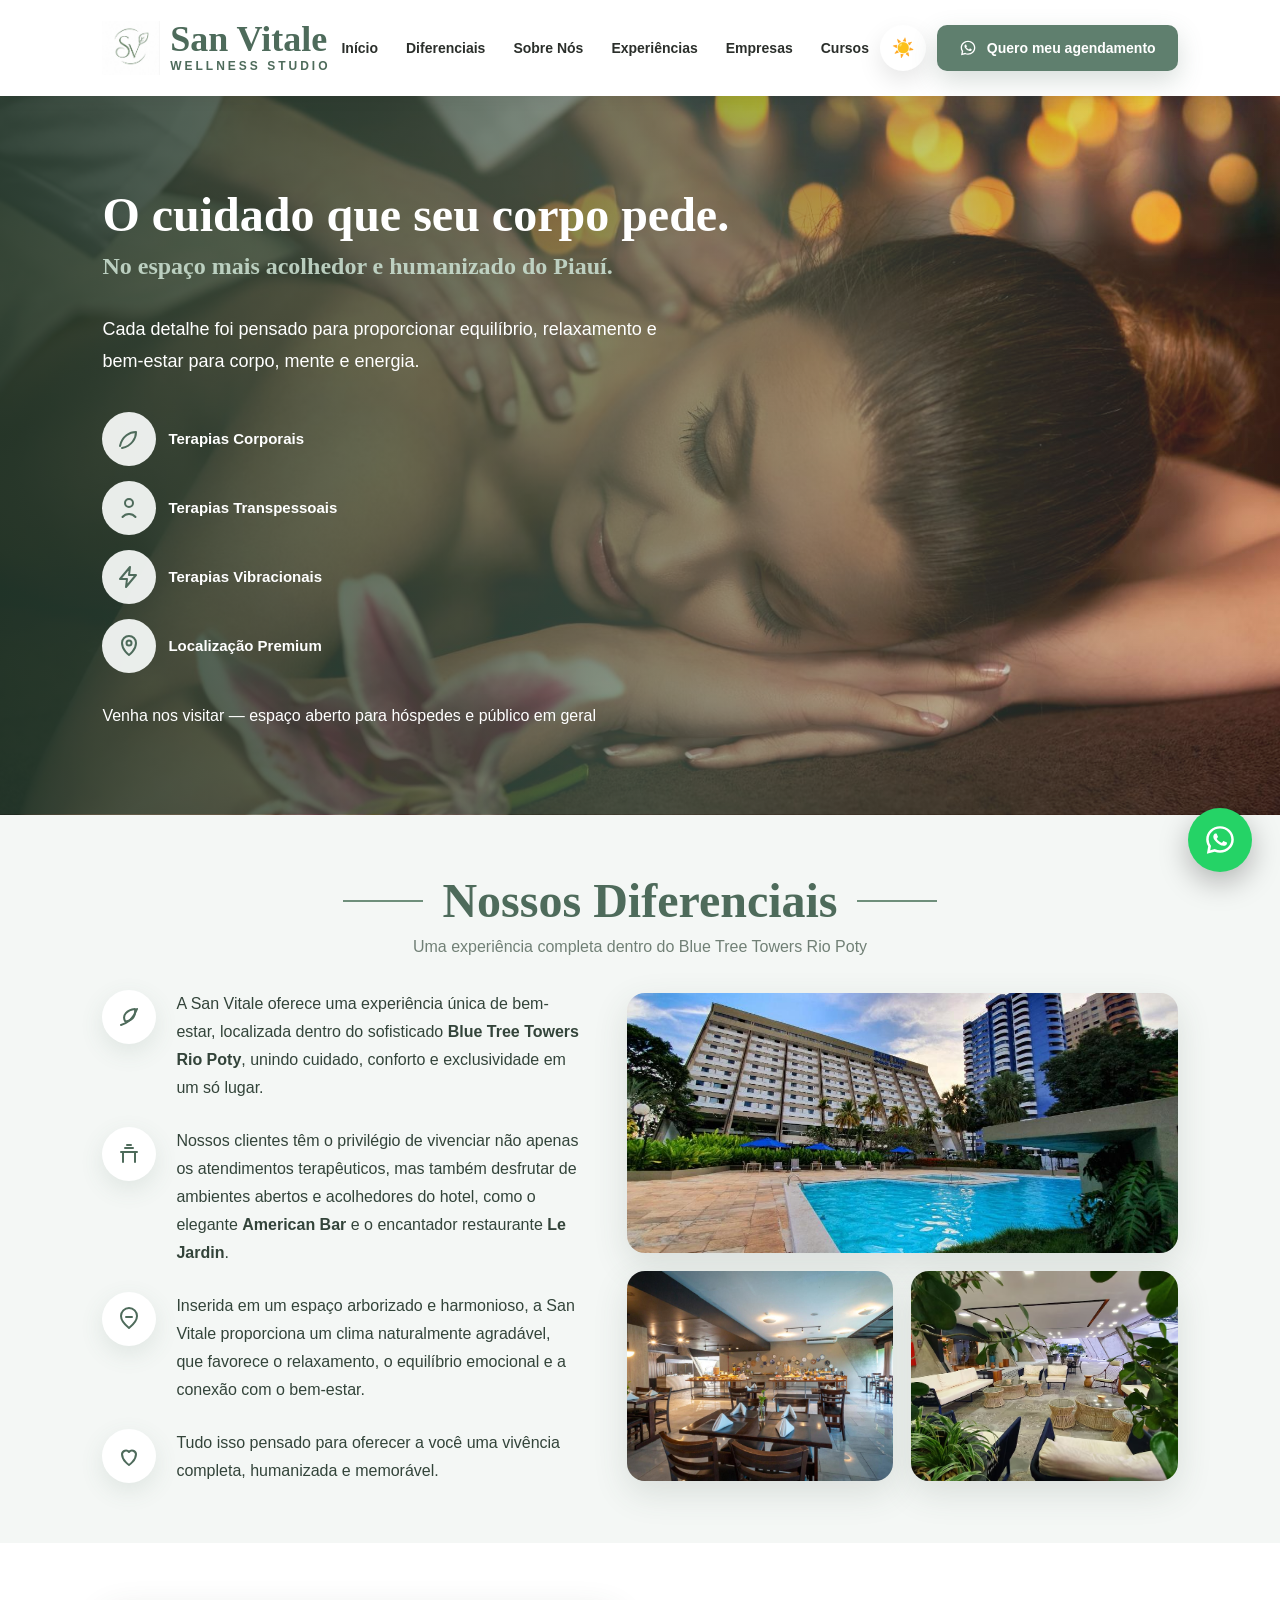
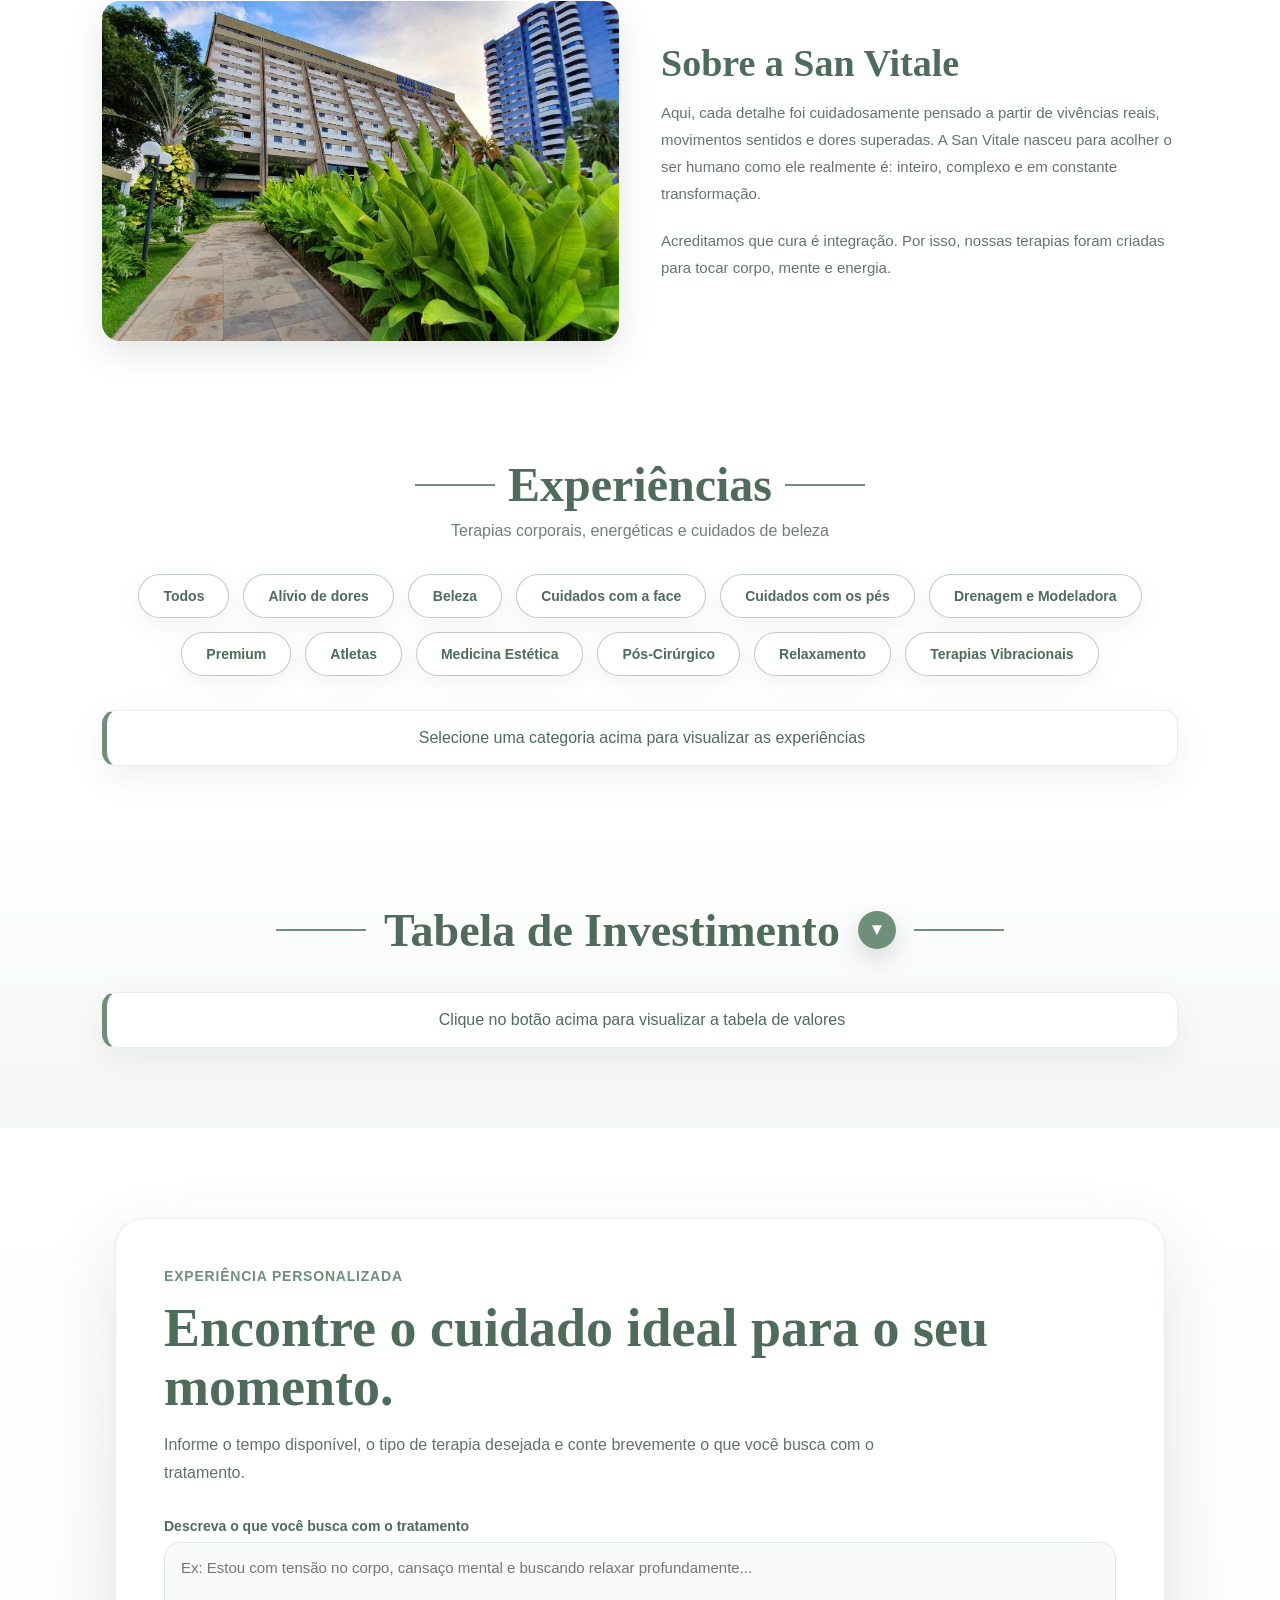
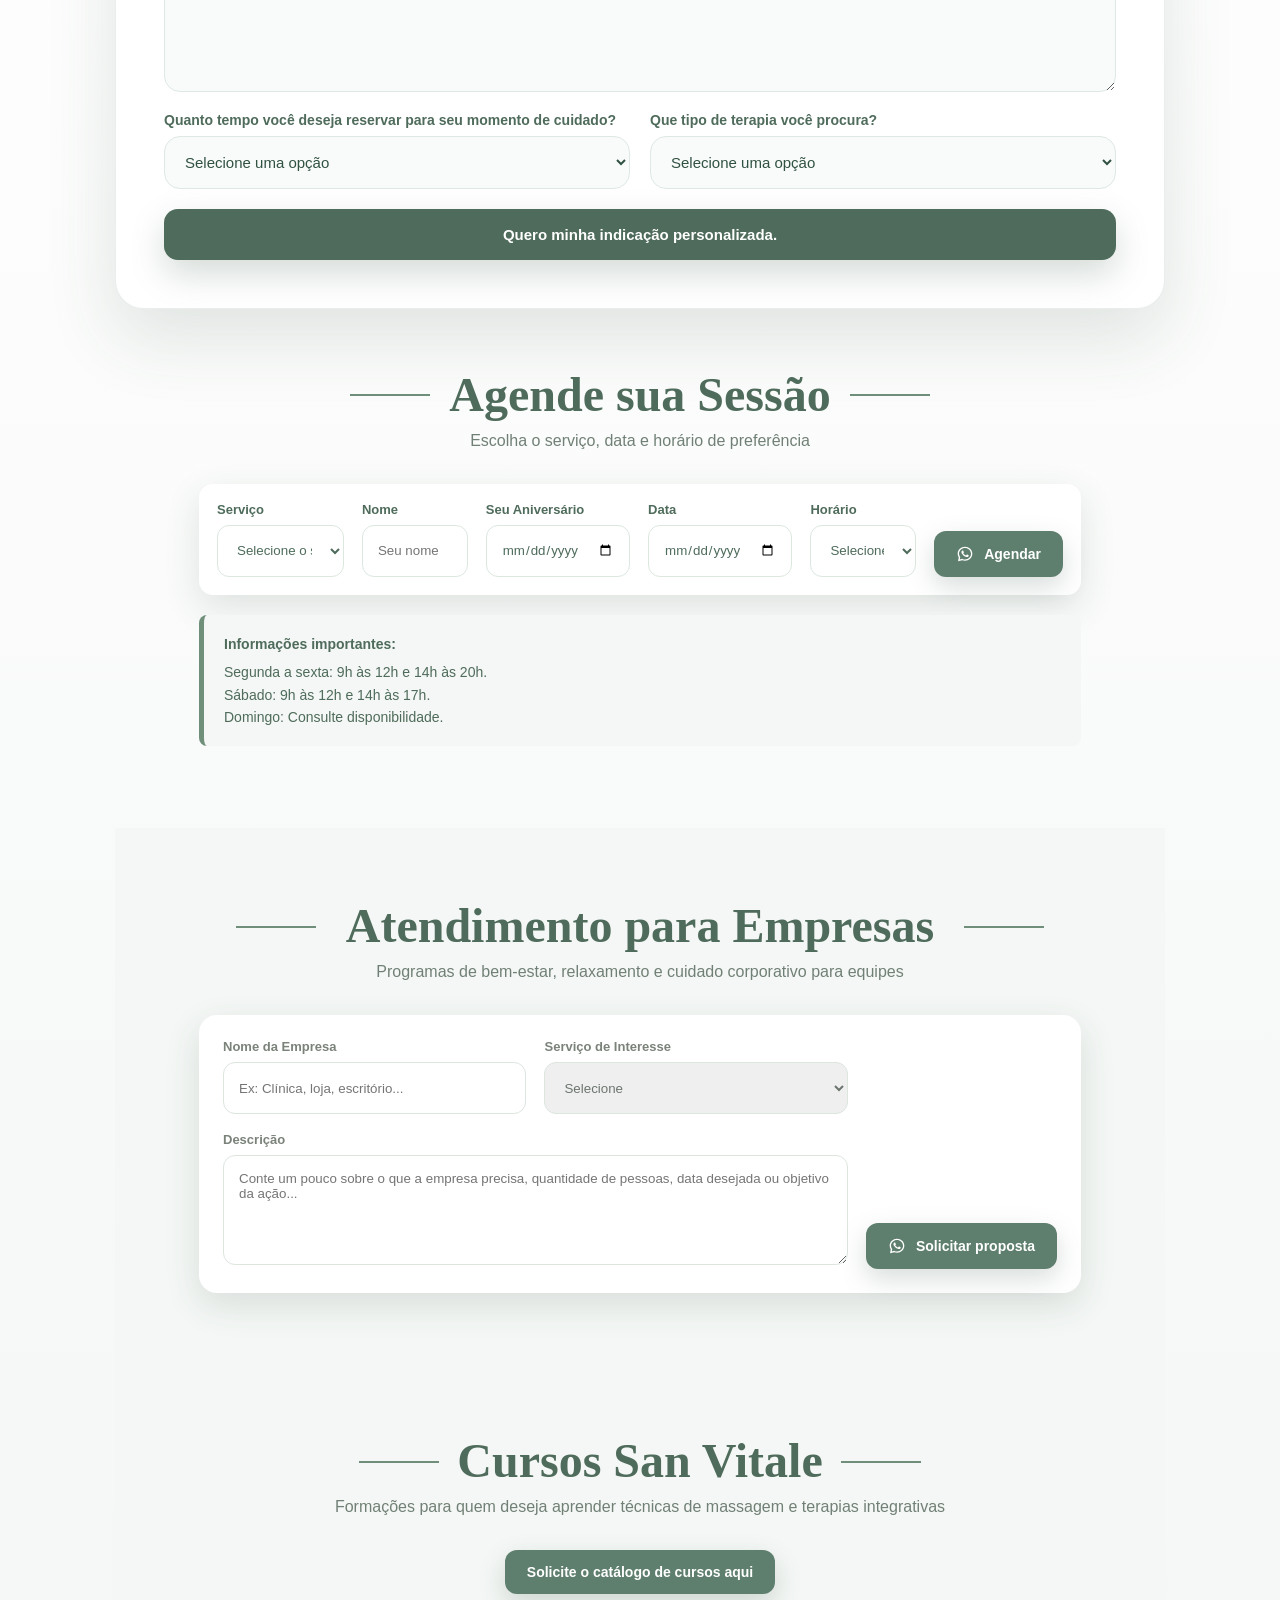
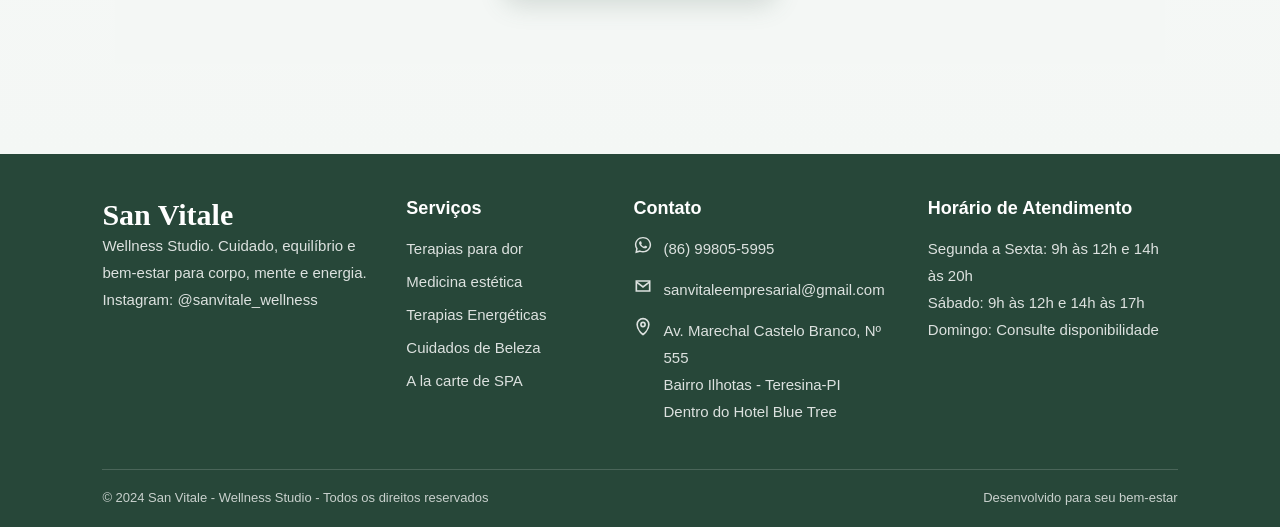
==== commit 9a6fda65: "Update index.html" ====
--- a/index.html
+++ b/index.html
@@ -741,13 +741,19 @@
 
       <div class="experiencia-form">
 
+        <div class="campo campo-full">
+          <label for="descricaoTratamento">Descreva o que você busca com o tratamento</label>
+          <textarea id="descricaoTratamento" placeholder="Ex: Estou com tensão no corpo, cansaço mental e buscando relaxar profundamente..."></textarea>
+        </div>
+
         <div class="campo">
-          <label for="tempoLivre">Quanto tempo você tem livre?</label>
+          <label for="tempoLivre">Quanto tempo você deseja reservar para seu momento de cuidado?</label>
           <select id="tempoLivre">
             <option value="">Selecione uma opção</option>
             <option value="Até 30 minutos">Até 30 minutos</option>
-            <option value="Aproximadamente 1 hora">Aproximadamente 1 hora</option>
-            <option value="Experiência completa">Experiência completa</option>
+            <option value="1 hora">1 hora</option>
+            <option value="1 hora 30 minutos">1 hora 30 minutos</option>
+            <option value="2 horas ou mais">2 horas ou mais</option>
           </select>
         </div>
 
@@ -764,13 +770,8 @@
           </select>
         </div>
 
-        <div class="campo campo-full">
-          <label for="descricaoTratamento">Descreva o que você busca com o tratamento</label>
-          <textarea id="descricaoTratamento" placeholder="Ex: Estou com tensão nas costas, muito cansaço físico e quero algo para relaxar profundamente..."></textarea>
-        </div>
-
         <button class="btn-agendar-experiencia" onclick="agendarExperiencia()">
-          Quero meu agendamento
+          Quero minha indicação personalizada.
         </button>
 
       </div>
@@ -893,7 +894,7 @@
       </a>
     </div>
   </section>
-
+  
   <section class="empresas" id="empresas">
     <div class="title">
       <h2>Atendimento para Empresas</h2>
--- a/style.css
+++ b/style.css
@@ -182,7 +182,7 @@
   min-height: 690px;
   background:
     linear-gradient(90deg, rgba(36, 58, 45, .88), rgba(78, 107, 91, .62), rgba(255, 255, 255, .08)),
-    url("https://images.unsplash.com/photo-1544161515-4ab6ce6db874?auto=format&fit=crop&w=1800&q=80");
+    url("capa.jpg");
   background-size: cover;
   background-position: center;
   display: flex;
@@ -1159,32 +1159,13 @@
   margin-top: 25px;
 }
 
-.investimento-box .price-table {
+.investimento-box .table-scroll {
+  max-height: 430px;
+  overflow-y: auto;
+  overflow-x: auto;
   background: #fff;
   border-radius: 14px;
   box-shadow: 0 12px 35px rgba(55, 79, 66, .14);
-  overflow-x: auto;
-}
-
-.investimento-box {
-  width: 100%;
-  margin-top: 25px;
-
-  opacity: 0;
-  transform: translateY(10px);
-  transition: opacity 0.3s ease, transform 0.3s ease;
-}
-
-.investimento-box.show {
-  opacity: 1;
-  transform: translateY(0);
-}
-
-.investimento-box .price-table {
-  background: #fff;
-  border-radius: 14px;
-  box-shadow: 0 12px 35px rgba(55, 79, 66, .14);
-  overflow-x: auto;
 }
 
 .map-link {
@@ -1657,3 +1638,681 @@
 .aviso-tabela strong {
   color: #315142;
 }
+/* ===== PADRÃO PREMIUM DAS SEÇÕES ===== */
+
+.services,
+.prices {
+  background: linear-gradient(180deg, #ffffff 0%, #f4f7f5 100%);
+  padding-top: 80px;
+  padding-bottom: 80px;
+}
+
+.title h2,
+.price-header h2 {
+  color: #4E6B5B !important;
+  font-family: "Playfair Display", serif !important;
+  font-weight: 700 !important;
+}
+
+.title p {
+  color: #718076;
+  font-size: 16px;
+  margin-top: 10px;
+}
+
+/* ===== FILTROS DE EXPERIÊNCIAS ===== */
+
+.filter-area {
+  max-width: 1150px;
+  margin: 0 auto 34px;
+  display: flex;
+  justify-content: center;
+  gap: 14px;
+  flex-wrap: wrap;
+}
+
+.filter-area button {
+  background: #ffffff;
+  color: #4E6B5B;
+  border: 1px solid rgba(78, 107, 91, .35);
+  padding: 13px 24px;
+  border-radius: 999px;
+  font-weight: 800;
+  font-size: 14px;
+  box-shadow: 0 8px 22px rgba(78, 107, 91, .08);
+  transition: .25s ease;
+}
+
+.filter-area button:hover,
+.filter-area button.active {
+  background: #4E6B5B;
+  color: #ffffff;
+  border-color: #4E6B5B;
+  transform: translateY(-2px);
+  box-shadow: 0 12px 28px rgba(78, 107, 91, .22);
+}
+
+/* ===== MENSAGENS DE APOIO ===== */
+
+.msg-filtro {
+  max-width: 1150px;
+  margin: 22px auto 0;
+  background: #ffffff;
+  border: 1px solid rgba(78, 107, 91, .12);
+  border-left: 5px solid #6F8F7B;
+  color: #4E6B5B;
+  padding: 18px 22px;
+  border-radius: 14px;
+  box-shadow: 0 12px 35px rgba(55, 79, 66, .08);
+}
+
+/* ===== TABELA DE INVESTIMENTO ===== */
+
+.prices {
+  position: relative;
+}
+
+.price-header {
+  margin-bottom: 35px !important;
+}
+
+.price-header h2 {
+  font-size: clamp(34px, 4vw, 46px) !important;
+}
+
+.toggle-arrow {
+  background: #6F8F7B !important;
+  color: #ffffff !important;
+  box-shadow: 0 10px 25px rgba(78, 107, 91, .22);
+}
+
+.toggle-arrow:hover {
+  background: #4E6B5B !important;
+  transform: translateY(-2px);
+}
+
+#investimentoBox {
+  max-width: 1150px;
+  margin: 0 auto;
+}
+
+#tabelaMensagem {
+  max-width: 1150px;
+  margin: 0 auto;
+}
+
+/* ===== BOTÃO AGENDAR PADRÃO ===== */
+
+.btn,
+.btn-agendar,
+.header-btn,
+button[type="submit"] {
+  background: #5f7f6e !important;
+  color: #ffffff !important;
+  border: none !important;
+  border-radius: 12px !important;
+  padding: 14px 22px !important;
+  font-weight: 800 !important;
+  font-size: 14px !important;
+  text-decoration: none !important;
+  display: inline-flex !important;
+  align-items: center !important;
+  justify-content: center !important;
+  gap: 10px !important;
+  box-shadow: 0 10px 26px rgba(78, 107, 91, .22) !important;
+  transition: .25s ease !important;
+}
+
+.btn:hover,
+.btn-agendar:hover,
+.header-btn:hover,
+button[type="submit"]:hover {
+  background: #4E6B5B !important;
+  transform: translateY(-2px) !important;
+  box-shadow: 0 14px 32px rgba(78, 107, 91, .28) !important;
+}
+
+/* Botão específico do header */
+header .btn-agendar,
+header .header-btn,
+header .btn {
+  min-width: 220px;
+  height: 46px;
+  padding: 0 22px !important;
+  border-radius: 10px !important;
+}
+
+/* Ícone do WhatsApp dentro do botão */
+.btn .wpp-icon,
+.btn-agendar .wpp-icon,
+.header-btn .wpp-icon {
+  width: 18px !important;
+  height: 18px !important;
+  background: currentColor !important;
+}
+
+/* ===== MOBILE ===== */
+
+@media (max-width: 620px) {
+  .services,
+  .prices {
+    padding-top: 60px;
+    padding-bottom: 60px;
+  }
+
+  .filter-area {
+    gap: 10px;
+  }
+
+  .filter-area button {
+    padding: 11px 16px;
+    font-size: 13px;
+  }
+
+  header .btn-agendar,
+  header .header-btn,
+  header .btn {
+    min-width: auto;
+    max-width: 130px !important;
+    height: auto;
+    padding: 8px 10px !important;
+    font-size: 11px !important;
+  }
+}
+.experiencia-ideal {
+  padding: 90px 8%;
+  background: linear-gradient(180deg, #ffffff 0%, #f4f7f5 100%);
+}
+
+.experiencia-container {
+  max-width: 1050px;
+  margin: 0 auto;
+}
+
+.experiencia-card-fixo {
+  background: #ffffff;
+  border-radius: 28px;
+  padding: 48px;
+  box-shadow: 0 28px 70px rgba(55, 79, 66, .14);
+  border: 1px solid rgba(78, 107, 91, .12);
+}
+
+.experiencia-label {
+  color: #6F8F7B;
+  font-weight: 800;
+  font-size: 14px;
+  letter-spacing: .8px;
+  text-transform: uppercase;
+}
+
+.experiencia-card-fixo h2 {
+  font-family: "Playfair Display", serif;
+  color: #4E6B5B;
+  font-size: clamp(34px, 5vw, 54px);
+  line-height: 1.1;
+  margin: 14px 0;
+}
+
+.experiencia-card-fixo p {
+  color: #617268;
+  line-height: 1.7;
+  max-width: 720px;
+  margin-bottom: 32px;
+}
+
+.experiencia-form {
+  display: grid;
+  grid-template-columns: 1fr 1fr;
+  gap: 20px;
+}
+
+.campo {
+  display: flex;
+  flex-direction: column;
+}
+
+.campo-full {
+  grid-column: span 2;
+}
+
+.campo label {
+  color: #4E6B5B;
+  font-weight: 800;
+  margin-bottom: 8px;
+  font-size: 14px;
+}
+
+.campo select,
+.campo textarea {
+  width: 100%;
+  border: 1px solid #dfe9e3;
+  background: #f8fbf9;
+  border-radius: 16px;
+  padding: 16px;
+  font-family: inherit;
+  font-size: 15px;
+  color: #315142;
+  outline: none;
+}
+
+.campo textarea {
+  min-height: 150px;
+  resize: vertical;
+}
+
+.campo select:focus,
+.campo textarea:focus {
+  border-color: #6F8F7B;
+  background: #ffffff;
+  box-shadow: 0 0 0 4px rgba(111, 143, 123, .13);
+}
+
+.btn-agendar-experiencia {
+  grid-column: span 2;
+  background: #4E6B5B;
+  color: #ffffff;
+  border: none;
+  border-radius: 14px;
+  padding: 17px 26px;
+  font-weight: 900;
+  font-size: 15px;
+  cursor: pointer;
+  box-shadow: 0 14px 34px rgba(78, 107, 91, .24);
+  transition: .25s ease;
+}
+
+.btn-agendar-experiencia:hover {
+  background: #3f594a;
+  transform: translateY(-2px);
+}
+
+@media(max-width: 700px) {
+  .experiencia-ideal {
+    padding: 65px 6%;
+  }
+
+  .experiencia-card-fixo {
+    padding: 30px 22px;
+    border-radius: 22px;
+  }
+
+  .experiencia-form {
+    grid-template-columns: 1fr;
+  }
+
+  .campo-full,
+  .btn-agendar-experiencia {
+    grid-column: span 1;
+  }
+}
+/* ===== BOTÃO DARK MODE ===== */
+
+.dark-mode-btn {
+  width: 46px;
+  height: 46px;
+  border-radius: 50%;
+  border: none;
+  background: #ffffff;
+  color: #4E6B5B;
+  font-size: 18px;
+  cursor: pointer;
+  box-shadow: 0 10px 25px rgba(0,0,0,.10);
+  transition: .3s ease;
+}
+
+.dark-mode-btn:hover {
+  transform: translateY(-2px);
+}
+
+/* ===== DARK MODE ===== */
+
+body.dark-mode {
+  background: #111715;
+  color: #f5f5f5;
+}
+
+/* HEADER */
+
+body.dark-mode header {
+  background: #161d1a;
+  box-shadow: 0 2px 18px rgba(0,0,0,.35);
+}
+
+body.dark-mode nav a {
+  color: #f3f5f4;
+}
+
+/* HERO */
+
+body.dark-mode .hero {
+  background-blend-mode: multiply;
+}
+
+/* SECTIONS */
+
+body.dark-mode section,
+body.dark-mode .differentials,
+body.dark-mode .booking,
+body.dark-mode .prices,
+body.dark-mode .empresas,
+body.dark-mode .cursos {
+  background: #111715 !important;
+}
+
+/* CARDS */
+
+body.dark-mode .card,
+body.dark-mode .service-card,
+body.dark-mode .price-table,
+body.dark-mode .booking-box,
+body.dark-mode .empresa-box,
+body.dark-mode .experiencia-card-fixo {
+  background: #18211d !important;
+  border-color: rgba(255,255,255,.06);
+  box-shadow: 0 18px 40px rgba(0,0,0,.35);
+}
+
+/* TEXTOS */
+
+body.dark-mode h1,
+body.dark-mode h2,
+body.dark-mode h3,
+body.dark-mode h4,
+body.dark-mode p,
+body.dark-mode span,
+body.dark-mode strong,
+body.dark-mode td,
+body.dark-mode th,
+body.dark-mode label {
+  color: #f3f5f4 !important;
+}
+
+/* INPUTS */
+
+body.dark-mode input,
+body.dark-mode select,
+body.dark-mode textarea {
+  background: #1e2924 !important;
+  border-color: #31473b !important;
+  color: #ffffff !important;
+}
+
+/* TABELA */
+
+body.dark-mode td {
+  border-bottom: 1px solid rgba(255,255,255,.05);
+}
+
+body.dark-mode tr:hover {
+  background: rgba(255,255,255,.03);
+}
+
+/* FILTROS */
+
+body.dark-mode .filter-area button {
+  background: #1b2521;
+  color: #ffffff;
+  border-color: #31473b;
+}
+
+body.dark-mode .filter-area button.active,
+body.dark-mode .filter-area button:hover {
+  background: #4E6B5B;
+}
+
+/* FOOTER */
+
+body.dark-mode footer {
+  background: #0c100e;
+}
+/* ===== CORREÇÕES DARK MODE ===== */
+
+/* 1. Hero com imagem aparecendo */
+body.dark-mode .hero {
+  background:
+    linear-gradient(90deg, rgba(10, 18, 14, .78), rgba(20, 34, 27, .58), rgba(10, 18, 14, .20)),
+    url("capa.jpg") !important;
+  background-size: cover !important;
+  background-position: center !important;
+}
+
+/* 2. Mensagens de Experiências e Tabela */
+body.dark-mode .msg-filtro {
+  background: #18221d !important;
+  color: #dfece5 !important;
+  border: 1px solid rgba(168, 191, 176, .22) !important;
+  border-left: 5px solid #6F8F7B !important;
+  box-shadow: 0 18px 40px rgba(0, 0, 0, .28) !important;
+}
+
+/* 3. Informações importantes do agendamento */
+body.dark-mode .info-agendamento {
+  background: #18221d !important;
+  color: #dfece5 !important;
+  border-left: 5px solid #6F8F7B !important;
+  box-shadow: 0 18px 40px rgba(0, 0, 0, .28) !important;
+}
+
+body.dark-mode .info-agendamento strong {
+  color: #ffffff !important;
+}
+
+/* 4. Corrigir textos apagados dentro das mensagens */
+body.dark-mode .msg-filtro,
+body.dark-mode .msg-filtro *,
+body.dark-mode .info-agendamento,
+body.dark-mode .info-agendamento * {
+  color: #dfece5 !important;
+}
+
+/* 5. Campos do agendamento mais legíveis */
+body.dark-mode .booking-box {
+  background: #18221d !important;
+}
+
+body.dark-mode .booking-box input,
+body.dark-mode .booking-box select {
+  background: #111a16 !important;
+  color: #ffffff !important;
+  border-color: rgba(168, 191, 176, .25) !important;
+}
+
+body.dark-mode .booking-box input::placeholder {
+  color: rgba(255, 255, 255, .55) !important;
+}
+/* ===== ÍCONES/EMOJIS NO DARK MODE ===== */
+
+body.dark-mode .icon-circle,
+body.dark-mode .icon-box,
+body.dark-mode .hero-icon,
+body.dark-mode .diferencial-icon {
+  background: #18221d !important;
+  border: 1px solid rgba(255,255,255,.08);
+  box-shadow: 0 10px 30px rgba(0,0,0,.30);
+}
+
+/* ===== BOTÃO DARK MODE ===== */
+
+/* QUANDO ESTIVER ESCURO → LUA APARECE */
+body.dark-mode .dark-mode-btn {
+  background: #18221d !important;
+  color: #ffffff !important;
+  box-shadow: 0 10px 30px rgba(0,0,0,.35);
+}
+
+/* QUANDO ESTIVER CLARO → SOL APARECE */
+body:not(.dark-mode) .dark-mode-btn {
+  background: #ffffff !important;
+  color: #4E6B5B !important;
+  box-shadow: 0 10px 25px rgba(0,0,0,.10);
+}
+/* ===== ÍCONES DOS DIFERENCIAIS ===== */
+
+body.dark-mode .diferencial-item i,
+body.dark-mode .diferencial-item .icon,
+body.dark-mode .diferencial-item .icone,
+body.dark-mode .diferencial-item .icon-circle,
+body.dark-mode .diferencial-item .icon-box,
+body.dark-mode .diferencial-item span:first-child {
+  background: linear-gradient(145deg, #1c2b24, #24352d) !important;
+  color: #dfece5 !important;
+  border: 1px solid rgba(168,191,176,.15) !important;
+  box-shadow:
+    0 10px 25px rgba(0,0,0,.35),
+    inset 0 1px 0 rgba(255,255,255,.03);
+}
+
+/* REMOVE FUNDO BRANCO */
+body.dark-mode .diferencial-item * {
+  background-color: transparent;
+}
+
+/* RESTAURA O FUNDO DOS ÍCONES */
+body.dark-mode .diferencial-item .icon-circle,
+body.dark-mode .diferencial-item .icon-box,
+body.dark-mode .diferencial-item i,
+body.dark-mode .diferencial-item span:first-child {
+  background: linear-gradient(145deg, #1c2b24, #24352d) !important;
+}
+/* ===== ÍCONES SVG DARK MODE ===== */
+
+body.dark-mode .hero-features li {
+  background: transparent !important;
+}
+
+body.dark-mode .hero-features svg {
+  width: 24px;
+  height: 24px;
+
+  padding: 14px;
+  border-radius: 50%;
+
+  background: linear-gradient(145deg, #1d2b24, #24352d) !important;
+
+  stroke: #dfece5 !important;
+  fill: none !important;
+
+  border: 1px solid rgba(168,191,176,.14);
+
+  box-shadow:
+    0 10px 25px rgba(0,0,0,.35),
+    inset 0 1px 0 rgba(255,255,255,.03);
+}
+/* ===== CORREÇÃO DEFINITIVA DOS ÍCONES ===== */
+
+body.dark-mode .hero-features li span,
+body.dark-mode .hero-features li div,
+body.dark-mode .hero-features li i,
+body.dark-mode .hero-features li .icon,
+body.dark-mode .hero-features li .icon-box {
+  background: linear-gradient(145deg, #1d2b24, #24352d) !important;
+
+  border: 1px solid rgba(168,191,176,.14);
+
+  box-shadow:
+    0 10px 25px rgba(0,0,0,.35),
+    inset 0 1px 0 rgba(255,255,255,.03);
+
+  border-radius: 50% !important;
+}
+
+/* SVG */
+
+body.dark-mode .hero-features svg {
+  stroke: #dfece5 !important;
+  fill: none !important;
+  background: transparent !important;
+}
+/* ===== ÍCONES DIFERENCIAIS DARK MODE ===== */
+
+body.dark-mode .diff-item span {
+  width: 62px;
+  height: 62px;
+
+  display: flex;
+  align-items: center;
+  justify-content: center;
+
+  border-radius: 50%;
+
+  background: linear-gradient(145deg, #1d2b24, #26372f) !important;
+
+  border: 1px solid rgba(168,191,176,.14);
+
+  box-shadow:
+    0 10px 30px rgba(0,0,0,.35),
+    inset 0 1px 0 rgba(255,255,255,.03);
+}
+
+/* SVG */
+
+body.dark-mode .diff-item svg {
+  width: 24px;
+  height: 24px;
+
+  stroke: #dfece5 !important;
+  fill: none !important;
+
+  background: transparent !important;
+}
+#investimentoBox {
+  display: none;
+  width: 100%;
+  margin-top: 25px;
+  opacity: 1 !important;
+  visibility: visible !important;
+  transform: none !important;
+  height: auto !important;
+  max-height: none !important;
+  overflow: visible !important;
+}
+
+#investimentoBox .table-scroll {
+  display: block !important;
+  max-height: 430px !important;
+  overflow-y: auto !important;
+  overflow-x: auto !important;
+  background: #fff !important;
+  border-radius: 14px !important;
+  box-shadow: 0 12px 35px rgba(55, 79, 66, .14) !important;
+}
+
+#investimentoBox table {
+  display: table !important;
+  width: 100% !important;
+  min-width: 780px !important;
+  border-collapse: collapse !important;
+  background: #fff !important;
+  opacity: 1 !important;
+  visibility: visible !important;
+}
+
+#investimentoBox thead {
+  display: table-header-group !important;
+}
+
+#investimentoBox tbody {
+  display: table-row-group !important;
+}
+
+#investimentoBox tr {
+  display: table-row !important;
+}
+
+#investimentoBox th,
+#investimentoBox td {
+  display: table-cell !important;
+  padding: 14px 15px !important;
+  border-bottom: 1px solid #e8eee9 !important;
+  color: #59665d !important;
+  font-size: 14px !important;
+}
+
+#investimentoBox th {
+  background: #4E6B5B !important;
+  color: #fff !important;
+}
+
+#investimentoBox td strong {
+  color: #4E6B5B !important;
+}
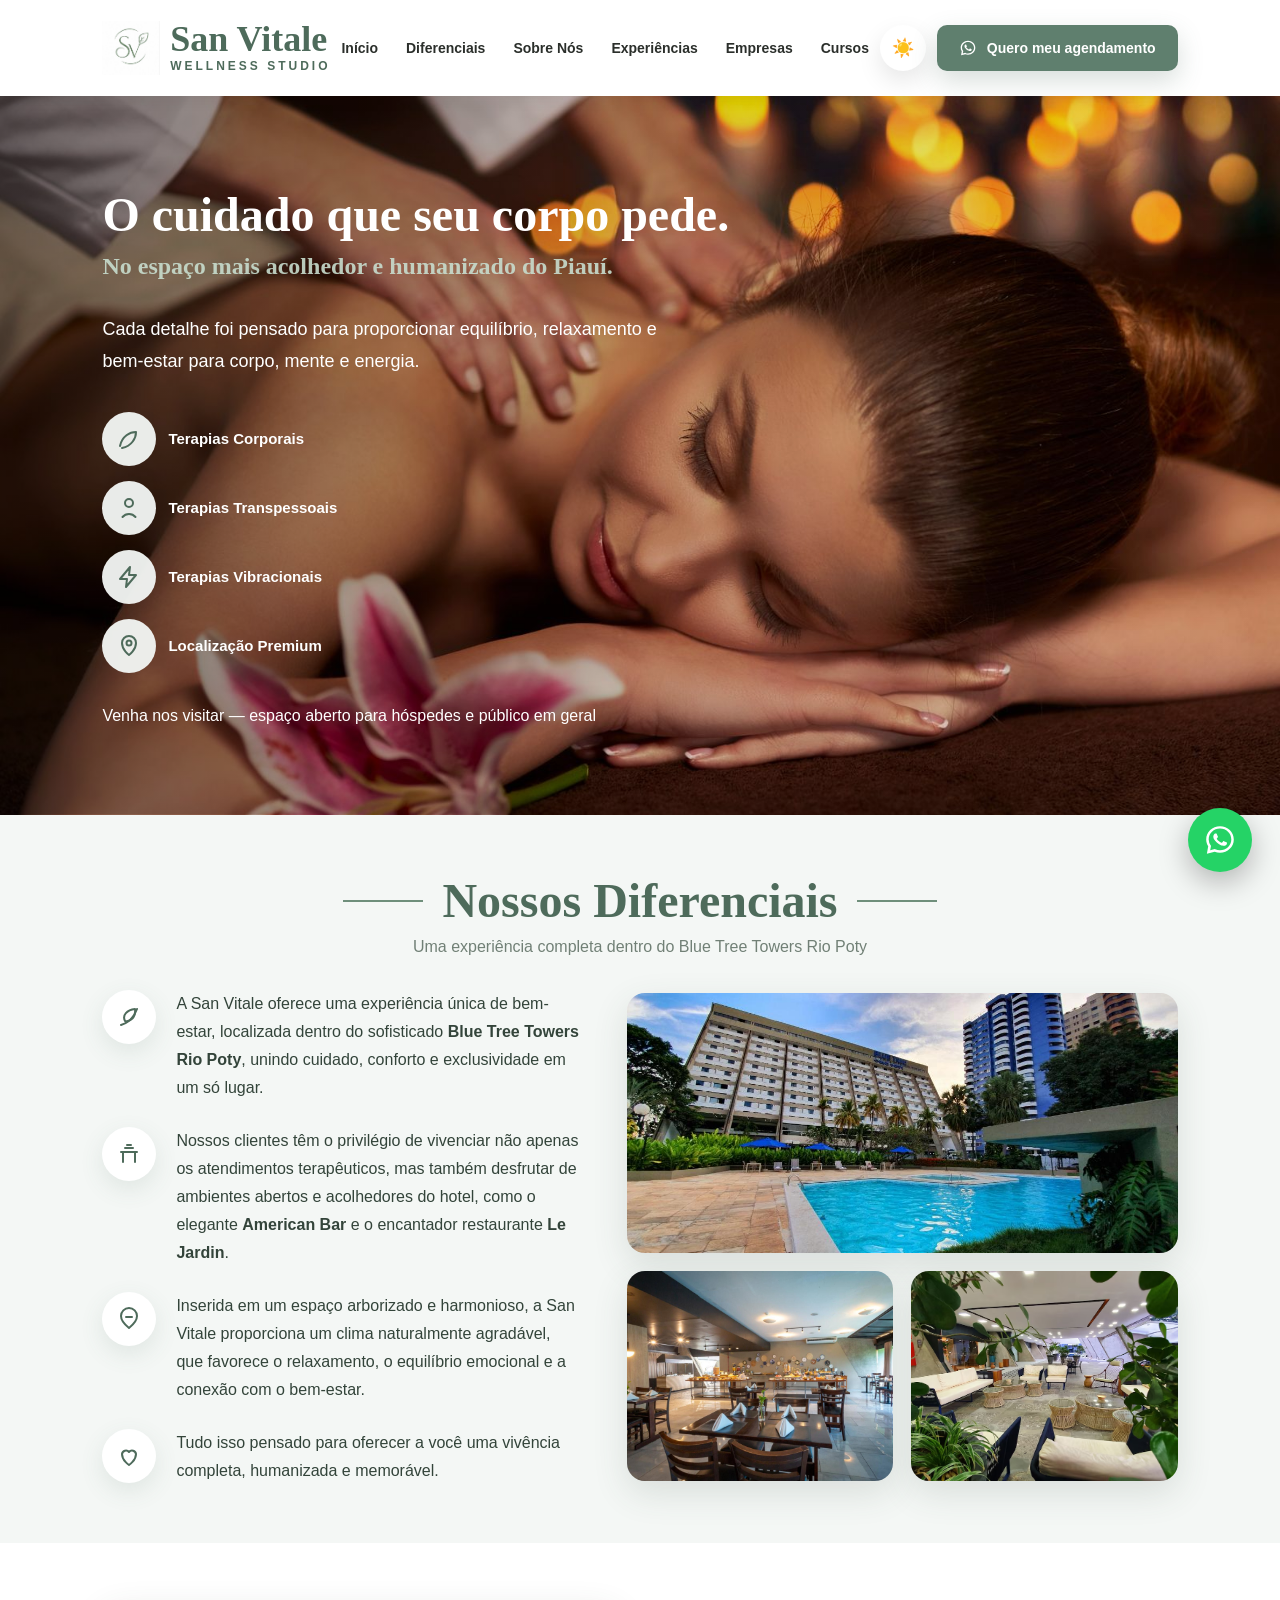
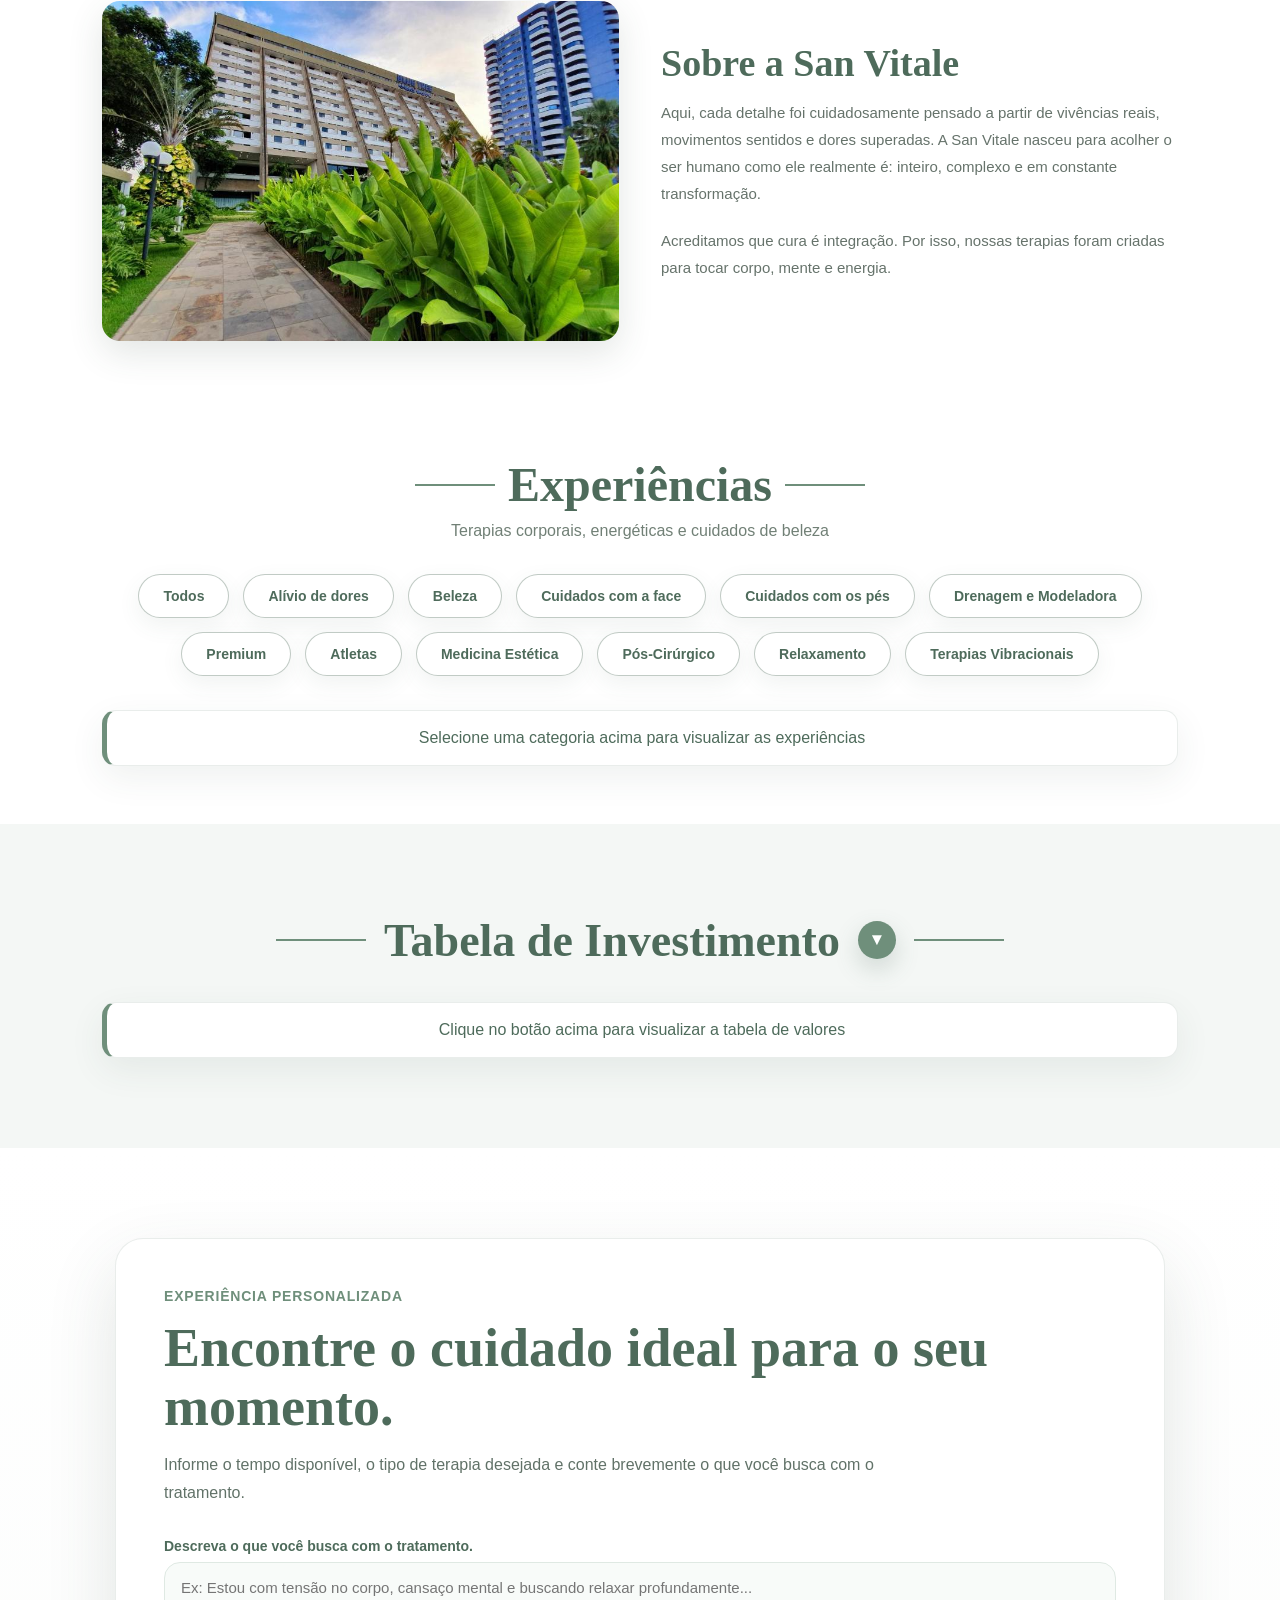
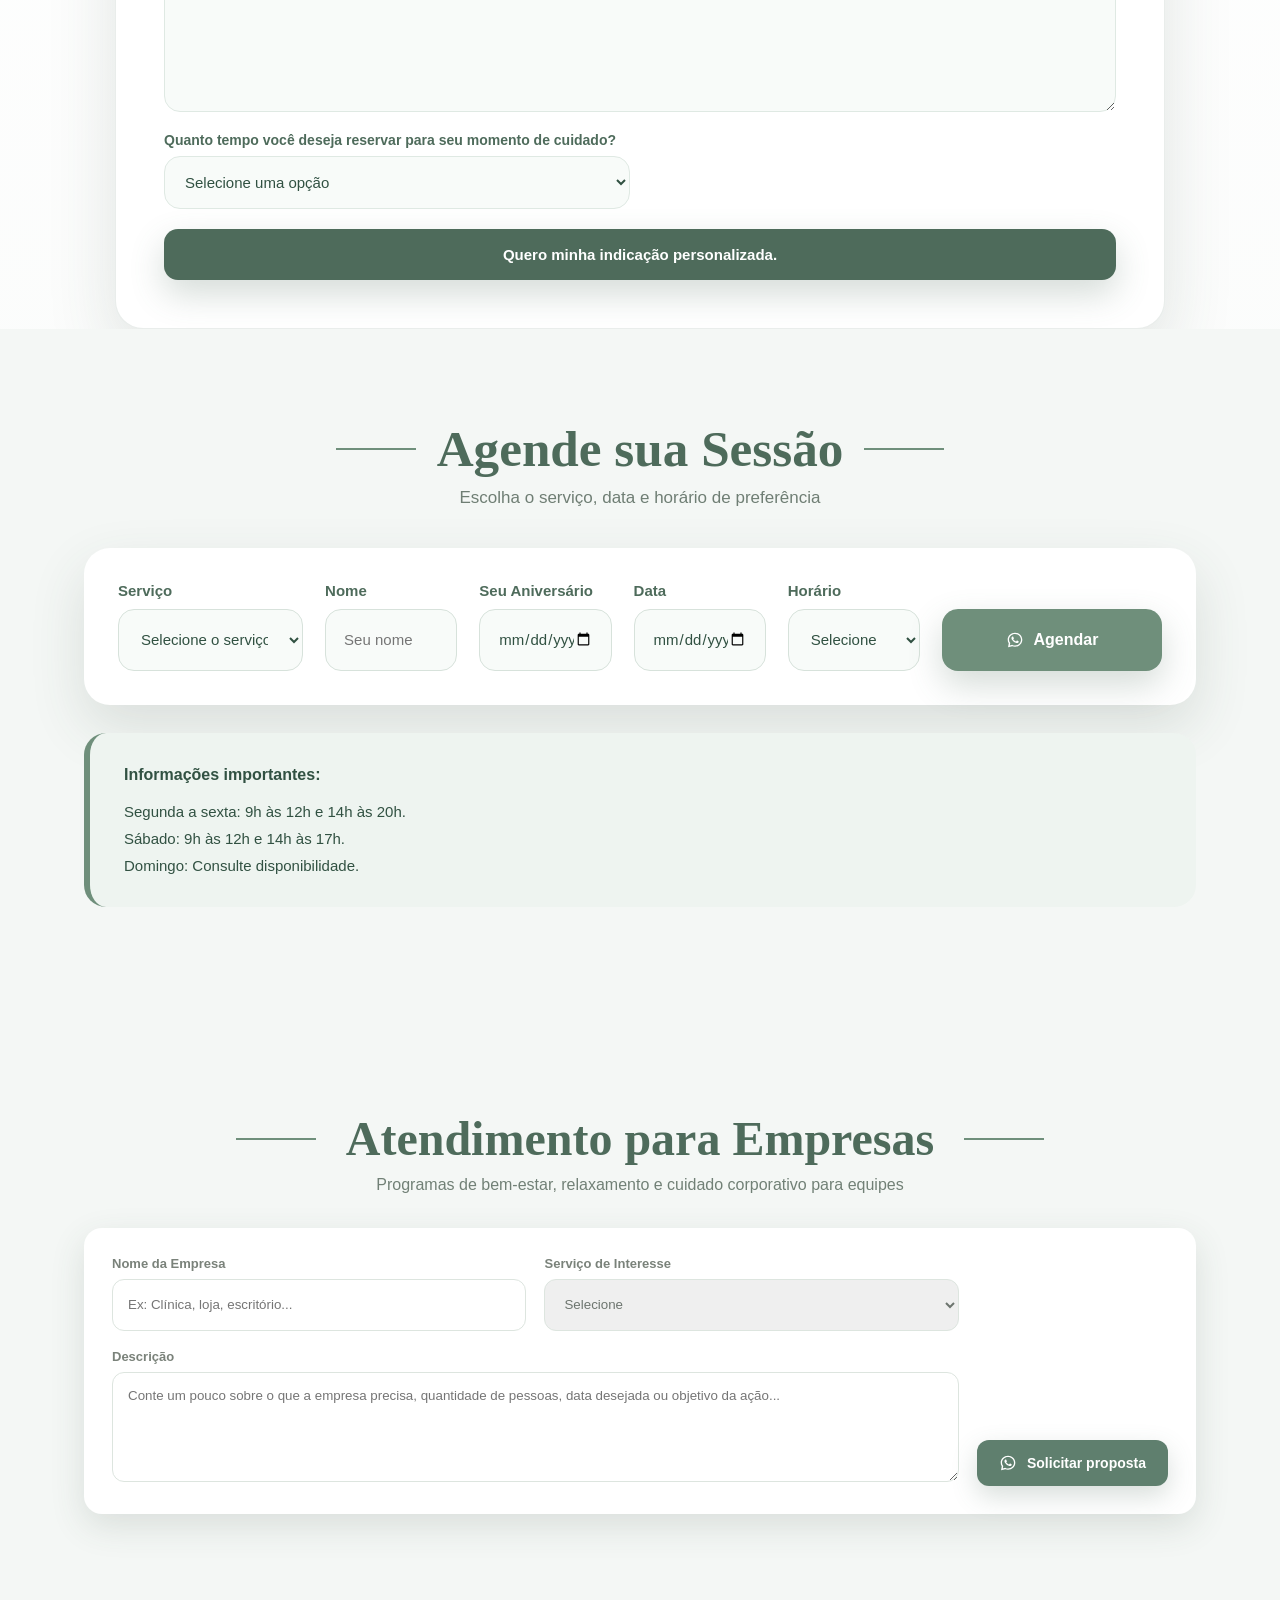
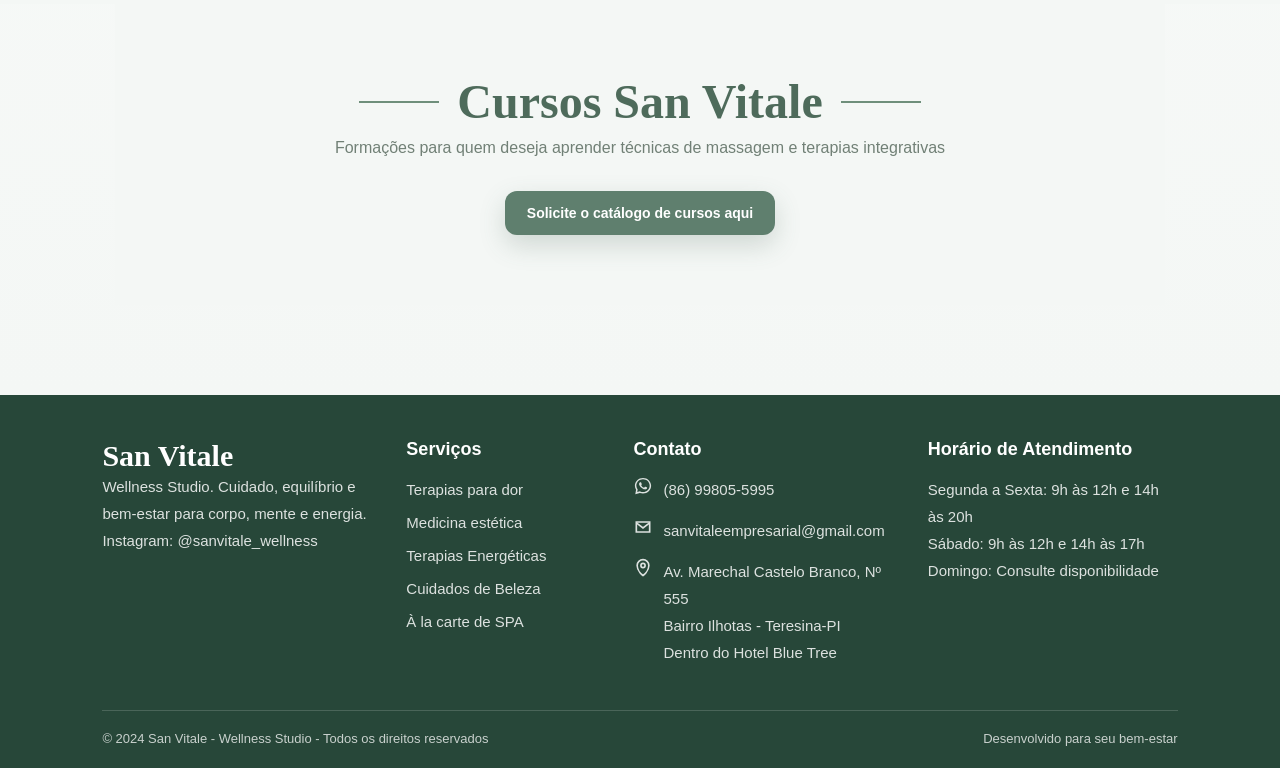
==== commit 5fae014a: "Update index.html" ====
--- a/index.html
+++ b/index.html
@@ -742,7 +742,7 @@
       <div class="experiencia-form">
 
         <div class="campo campo-full">
-          <label for="descricaoTratamento">Descreva o que você busca com o tratamento</label>
+          <label for="descricaoTratamento">Descreva o que você busca com o tratamento.</label>
           <textarea id="descricaoTratamento" placeholder="Ex: Estou com tensão no corpo, cansaço mental e buscando relaxar profundamente..."></textarea>
         </div>
 
@@ -754,19 +754,6 @@
             <option value="1 hora">1 hora</option>
             <option value="1 hora 30 minutos">1 hora 30 minutos</option>
             <option value="2 horas ou mais">2 horas ou mais</option>
-          </select>
-        </div>
-
-        <div class="campo">
-          <label for="tipoTerapia">Que tipo de terapia você procura?</label>
-          <select id="tipoTerapia">
-            <option value="">Selecione uma opção</option>
-            <option value="Alívio de dores">Alívio de dores</option>
-            <option value="Relaxamento">Relaxamento</option>
-            <option value="Estética e autoestima">Estética e autoestima</option>
-            <option value="Equilíbrio energético">Equilíbrio energético</option>
-            <option value="Terapias vibracionais">Terapias vibracionais</option>
-            <option value="Não sei ainda, quero orientação">Não sei ainda, quero orientação</option>
           </select>
         </div>
 
@@ -970,7 +957,7 @@
       <a href="#experiencias">Medicina estética</a>
       <a href="#experiencias">Terapias Energéticas</a>
       <a href="#experiencias">Cuidados de Beleza</a>
-      <a href="#experiencias">A la carte de SPA</a>
+      <a href="#experiencias">À la carte de SPA</a>
     </div>
 
     <div>
--- a/style.css
+++ b/style.css
@@ -181,15 +181,19 @@
 .hero {
   min-height: 690px;
   background:
-    linear-gradient(90deg, rgba(36, 58, 45, .88), rgba(78, 107, 91, .62), rgba(255, 255, 255, .08)),
+    linear-gradient(90deg,
+      rgba(0, 0, 0, .45),
+      rgba(0, 0, 0, .15),
+      rgba(0, 0, 0, .05)
+    ),
     url("capa.jpg");
+
   background-size: cover;
   background-position: center;
   display: flex;
   align-items: center;
   padding: 90px 8%;
 }
-
 .hero-content {
   max-width: 720px;
   color: #fff;
@@ -507,17 +511,6 @@
 
 td strong {
   color: var(--green-dark);
-}
-
-.booking-box {
-  background: #fff;
-  box-shadow: var(--shadow);
-  padding: 18px;
-  border-radius: 14px;
-  display: grid;
-  grid-template-columns: repeat(4, 1fr) auto;
-  gap: 18px;
-  align-items: end;
 }
 
 label {
@@ -691,10 +684,6 @@
     grid-template-columns: 1fr;
   }
 
-  .booking-box {
-    grid-template-columns: 1fr 1fr;
-  }
-
   .footer-grid {
     grid-template-columns: repeat(2, 1fr);
   }
@@ -761,9 +750,6 @@
 
   .services-grid,
   .footer-grid,
-  .booking-box {
-    grid-template-columns: 1fr;
-  }
 
   .card {
     min-height: auto;
@@ -939,51 +925,6 @@
   display: block;
   margin-bottom: 6px;
   font-weight: 700;
-}
-
-.booking-box {
-  grid-template-columns: 1.2fr 1fr 1fr 1fr 1fr auto !important;
-}
-
-.booking-box input,
-.booking-box select {
-  height: 52px !important;
-  border-radius: 12px !important;
-  border: 1px solid #dce7df !important;
-  background: #fff !important;
-  color: #4E6B5B !important;
-  font-weight: 500 !important;
-  outline: none !important;
-  transition: .25s ease !important;
-}
-
-.booking-box input:focus,
-.booking-box select:focus {
-  border-color: #6F8F7B !important;
-  box-shadow: 0 0 0 4px rgba(111, 143, 123, .18) !important;
-}
-
-.booking-box input[type="date"] {
-  cursor: pointer !important;
-  color-scheme: light !important;
-}
-
-.booking-box label {
-  color: #4E6B5B !important;
-  font-weight: 800 !important;
-  margin-bottom: 8px !important;
-}
-
-@media (max-width: 1080px) {
-  .booking-box {
-    grid-template-columns: repeat(2, 1fr) !important;
-  }
-}
-
-@media (max-width: 620px) {
-  .booking-box {
-    grid-template-columns: 1fr !important;
-  }
 }
 
 .empresas,
@@ -2316,3 +2257,398 @@
 #investimentoBox td strong {
   color: #4E6B5B !important;
 }
+/* ===== SEÇÕES LARGAS PADRÃO ===== */
+
+.booking,
+.empresas,
+.prices {
+  width: 100vw !important;
+  margin-left: calc(50% - 50vw) !important;
+  margin-right: calc(50% - 50vw) !important;
+  padding: 90px 8% !important;
+  background: #F4F7F5 !important;
+}
+
+/* ===== AGENDAMENTO MAIS AMPLO ===== */
+
+.booking .title,
+.empresas .title,
+.prices .price-header {
+  max-width: 1200px;
+  margin-left: auto !important;
+  margin-right: auto !important;
+}
+/* aviso do agendamento */
+.info-agendamento {
+  max-width: 1200px !important;
+  width: 100% !important;
+  margin: 24px auto 0 !important;
+}
+
+/* ===== EMPRESAS MAIS AMPLA ===== */
+
+.empresa-box {
+  max-width: 1200px !important;
+  width: 100% !important;
+  margin: 0 auto !important;
+  padding: 28px !important;
+}
+
+/* ===== TABELA PADRÃO ===== */
+
+#msgTabela,
+#investimentoBox {
+  max-width: 1200px !important;
+  width: 100% !important;
+  margin-left: auto !important;
+  margin-right: auto !important;
+}
+
+/* ===== MOBILE ===== */
+
+@media (max-width: 700px) {
+  .booking,
+  .empresas,
+  .prices {
+    padding: 70px 6% !important;
+  }
+
+  .booking-box,
+  .empresa-box {
+    padding: 20px !important;
+  }
+}
+/* ===== AGENDAMENTO PREMIUM ===== */
+
+.booking {
+  width: 100vw;
+  margin-left: calc(50% - 50vw);
+  background: #F4F7F5;
+  padding: 90px 8%;
+}
+
+.booking-box {
+  width: 100%;
+  max-width: 1450px;
+
+  margin: 0 auto;
+
+  background: #fff;
+
+  border-radius: 26px;
+
+  padding: 34px;
+
+  box-shadow: 0 18px 45px rgba(55, 79, 66, .10);
+
+  display: grid;
+
+  grid-template-columns:
+    1.2fr
+    1fr
+    1fr
+    1fr
+    1fr
+    auto;
+
+  gap: 22px;
+
+  align-items: end;
+}
+
+/* CAMPOS */
+
+.booking-box .field {
+  width: 100%;
+}
+
+.booking-box label {
+  display: block;
+
+  margin-bottom: 10px;
+
+  font-size: 15px;
+  font-weight: 800;
+
+  color: #4E6B5B;
+}
+
+.booking-box input,
+.booking-box select {
+  width: 100%;
+
+  height: 60px;
+
+  padding: 0 18px;
+
+  border-radius: 16px;
+
+  border: 1px solid #d7e2db;
+
+  background: #f8fbf9;
+
+  font-size: 15px;
+
+  color: #315142;
+}
+
+/* BOTÃO */
+
+.booking-box button {
+  min-width: 210px;
+
+  height: 60px;
+
+  border: none;
+
+  border-radius: 16px;
+
+  background: #6F8F7B;
+
+  color: #fff;
+
+  font-size: 16px;
+  font-weight: 800;
+
+  cursor: pointer;
+
+  transition: .25s ease;
+}
+
+.booking-box button:hover {
+  background: #4E6B5B;
+  transform: translateY(-2px);
+}
+
+/* INFO */
+
+.info-agendamento {
+  width: 100%;
+  max-width: 1450px;
+
+  margin: 24px auto 0;
+
+  padding: 26px;
+
+  border-radius: 18px;
+
+  background: #eef4f0;
+
+  border-left: 5px solid #6F8F7B;
+}
+
+/* TABLET */
+
+@media (max-width: 1200px) {
+
+  .booking-box {
+    grid-template-columns: 1fr 1fr;
+  }
+
+}
+
+/* MOBILE */
+
+@media (max-width: 700px) {
+
+  .booking {
+    padding: 70px 6%;
+  }
+
+  .booking-box {
+    grid-template-columns: 1fr;
+
+    padding: 22px;
+  }
+
+  .booking-box button {
+    width: 100%;
+  }
+
+}
+/* ===== AGENDAMENTO CORRIGIDO COMPLETO ===== */
+
+.agendamento {
+  width: 100vw !important;
+  margin-left: calc(50% - 50vw) !important;
+  margin-right: calc(50% - 50vw) !important;
+  padding: 90px 8% !important;
+  background: #F4F7F5 !important;
+}
+
+.agendamento .title {
+  max-width: 1450px !important;
+  margin: 0 auto 40px !important;
+  text-align: center !important;
+}
+
+.agendamento .title h2 {
+  font-family: "Playfair Display", serif !important;
+  font-size: clamp(38px, 4vw, 58px) !important;
+  color: #4E6B5B !important;
+}
+
+.agendamento .title p {
+  color: #6f7e74 !important;
+  font-size: 17px !important;
+  margin-top: 10px !important;
+}
+
+.agendamento .booking-box {
+  width: 100% !important;
+  max-width: 1450px !important;
+  margin: 0 auto !important;
+  padding: 34px !important;
+  background: #ffffff !important;
+  border-radius: 26px !important;
+  box-shadow: 0 22px 55px rgba(55, 79, 66, .14) !important;
+
+  display: grid !important;
+  grid-template-columns: 1.4fr 1fr 1fr 1fr 1fr 220px !important;
+  gap: 22px !important;
+  align-items: end !important;
+}
+
+.agendamento .booking-box > div {
+  width: 100% !important;
+  min-width: 0 !important;
+}
+
+.agendamento .booking-box label {
+  display: block !important;
+  margin-bottom: 10px !important;
+  color: #4E6B5B !important;
+  font-size: 15px !important;
+  font-weight: 800 !important;
+}
+
+.agendamento .booking-box input,
+.agendamento .booking-box select {
+  width: 100% !important;
+  min-width: 0 !important;
+  height: 62px !important;
+  padding: 0 18px !important;
+  border-radius: 16px !important;
+  border: 1px solid #d7e2db !important;
+  background: #f8fbf9 !important;
+  color: #315142 !important;
+  font-size: 15px !important;
+  font-weight: 500 !important;
+  outline: none !important;
+}
+
+.agendamento .booking-box input:focus,
+.agendamento .booking-box select:focus {
+  background: #ffffff !important;
+  border-color: #6F8F7B !important;
+  box-shadow: 0 0 0 4px rgba(111, 143, 123, .16) !important;
+}
+
+.agendamento .booking-box button {
+  width: 100% !important;
+  height: 62px !important;
+  padding: 0 24px !important;
+  border-radius: 16px !important;
+  background: #6F8F7B !important;
+  color: #ffffff !important;
+  border: none !important;
+  font-size: 16px !important;
+  font-weight: 900 !important;
+  cursor: pointer !important;
+  box-shadow: 0 14px 34px rgba(78, 107, 91, .24) !important;
+
+  display: flex !important;
+  align-items: center !important;
+  justify-content: center !important;
+  gap: 10px !important;
+}
+
+.agendamento .booking-box button:hover {
+  background: #4E6B5B !important;
+  transform: translateY(-2px) !important;
+}
+
+.agendamento .info-agendamento {
+  width: 100% !important;
+  max-width: 1450px !important;
+  margin: 28px auto 0 !important;
+  padding: 28px 34px !important;
+  border-radius: 22px !important;
+  background: #eef4f0 !important;
+  border-left: 6px solid #6F8F7B !important;
+  color: #315142 !important;
+  font-size: 15px !important;
+  line-height: 1.8 !important;
+}
+
+.agendamento .info-agendamento strong {
+  color: #315142 !important;
+  font-size: 16px !important;
+  margin-bottom: 8px !important;
+}
+
+/* DARK MODE */
+
+body.dark-mode .agendamento {
+  background: #111715 !important;
+}
+
+body.dark-mode .agendamento .booking-box,
+body.dark-mode .agendamento .info-agendamento {
+  background: #18221d !important;
+  color: #dfece5 !important;
+  box-shadow: 0 18px 40px rgba(0,0,0,.35) !important;
+}
+
+body.dark-mode .agendamento input,
+body.dark-mode .agendamento select {
+  background: #111a16 !important;
+  color: #ffffff !important;
+  border-color: rgba(168, 191, 176, .25) !important;
+}
+
+/* RESPONSIVO */
+
+@media (max-width: 1200px) {
+  .agendamento .booking-box {
+    grid-template-columns: 1fr 1fr !important;
+  }
+}
+
+@media (max-width: 700px) {
+  .agendamento {
+    padding: 70px 6% !important;
+  }
+
+  .agendamento .booking-box {
+    grid-template-columns: 1fr !important;
+    padding: 24px !important;
+  }
+
+  .agendamento .booking-box button {
+    width: 100% !important;
+  }
+}
+/* ===== TEXOS BRANCOS NO DARK MODE ===== */
+
+body.dark-mode .agendamento .title h2,
+body.dark-mode .agendamento .title p,
+body.dark-mode .agendamento label,
+body.dark-mode .info-agendamento,
+body.dark-mode .info-agendamento strong {
+  color: #ffffff !important;
+}
+
+/* INPUTS */
+
+body.dark-mode .agendamento input,
+body.dark-mode .agendamento select {
+  color: #ffffff !important;
+}
+
+/* PLACEHOLDER */
+
+body.dark-mode .agendamento input::placeholder,
+body.dark-mode .agendamento textarea::placeholder {
+  color: rgba(255,255,255,.55) !important;
+}
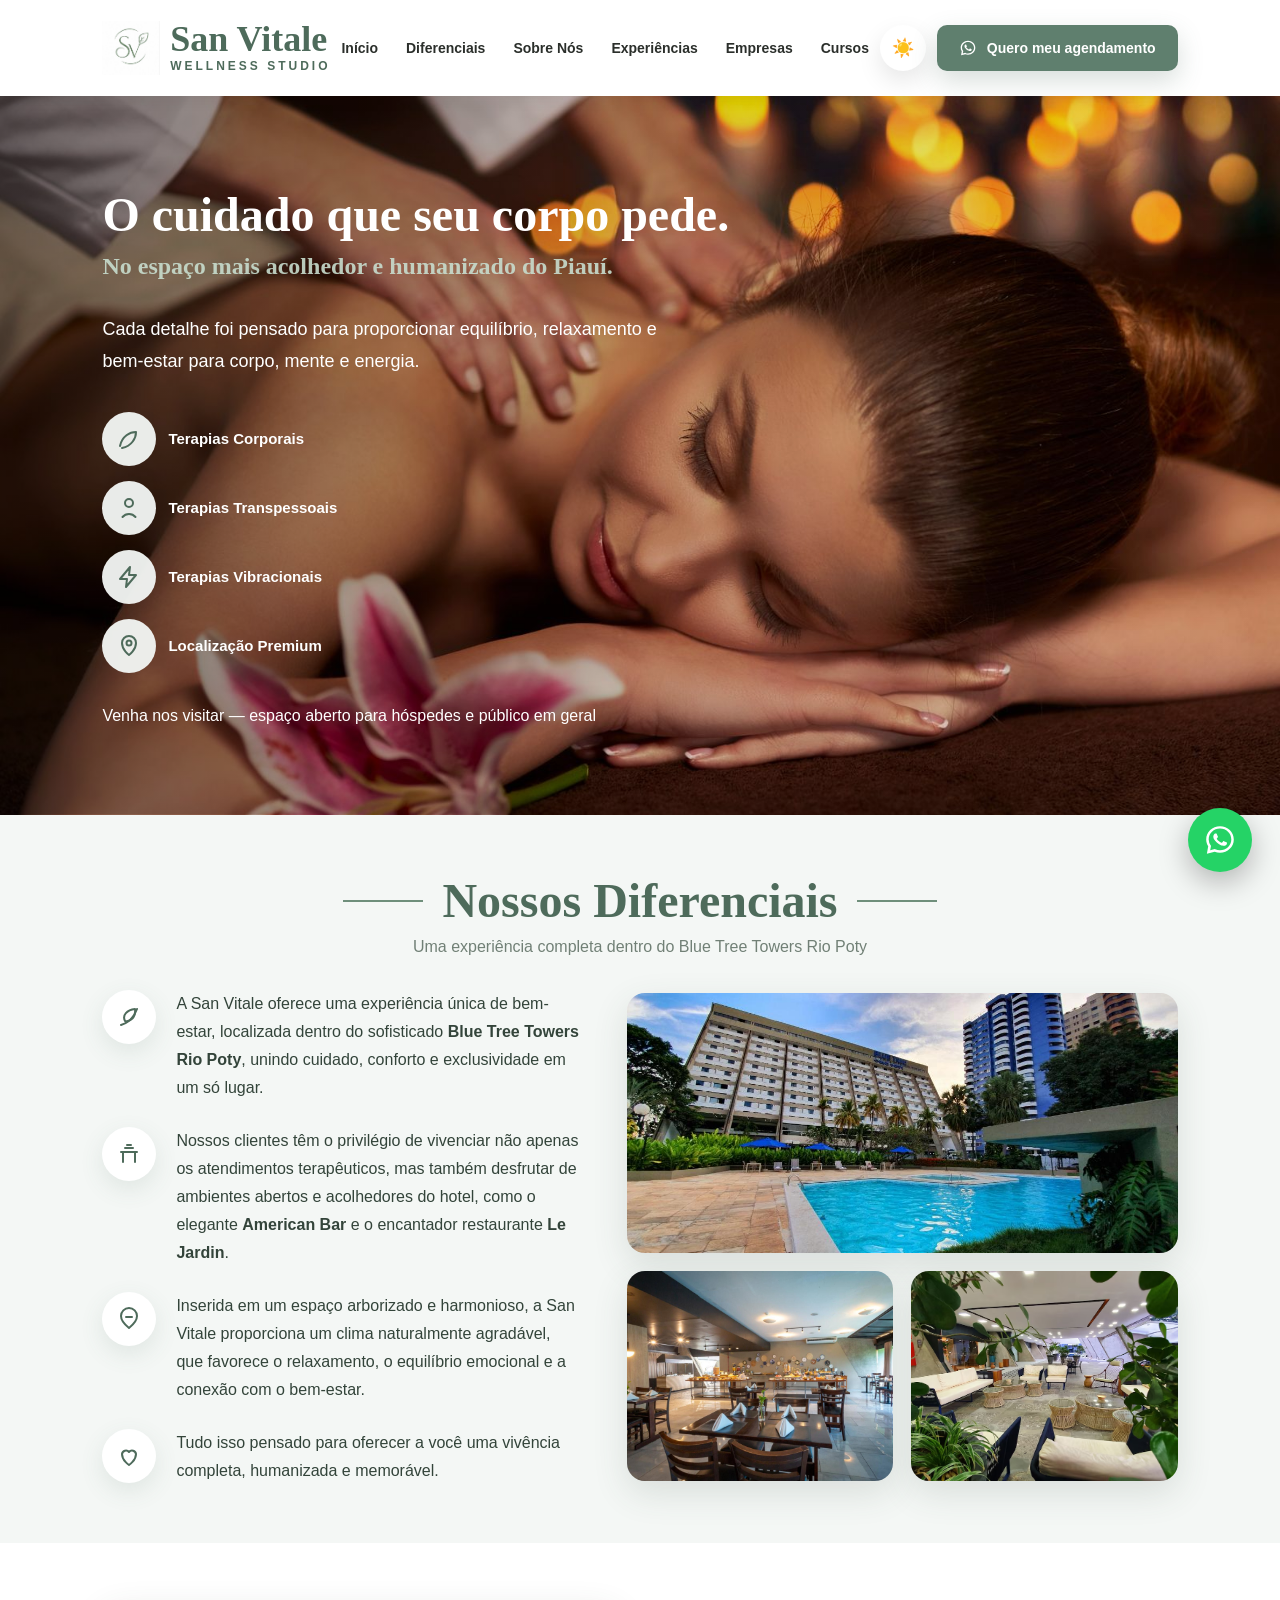
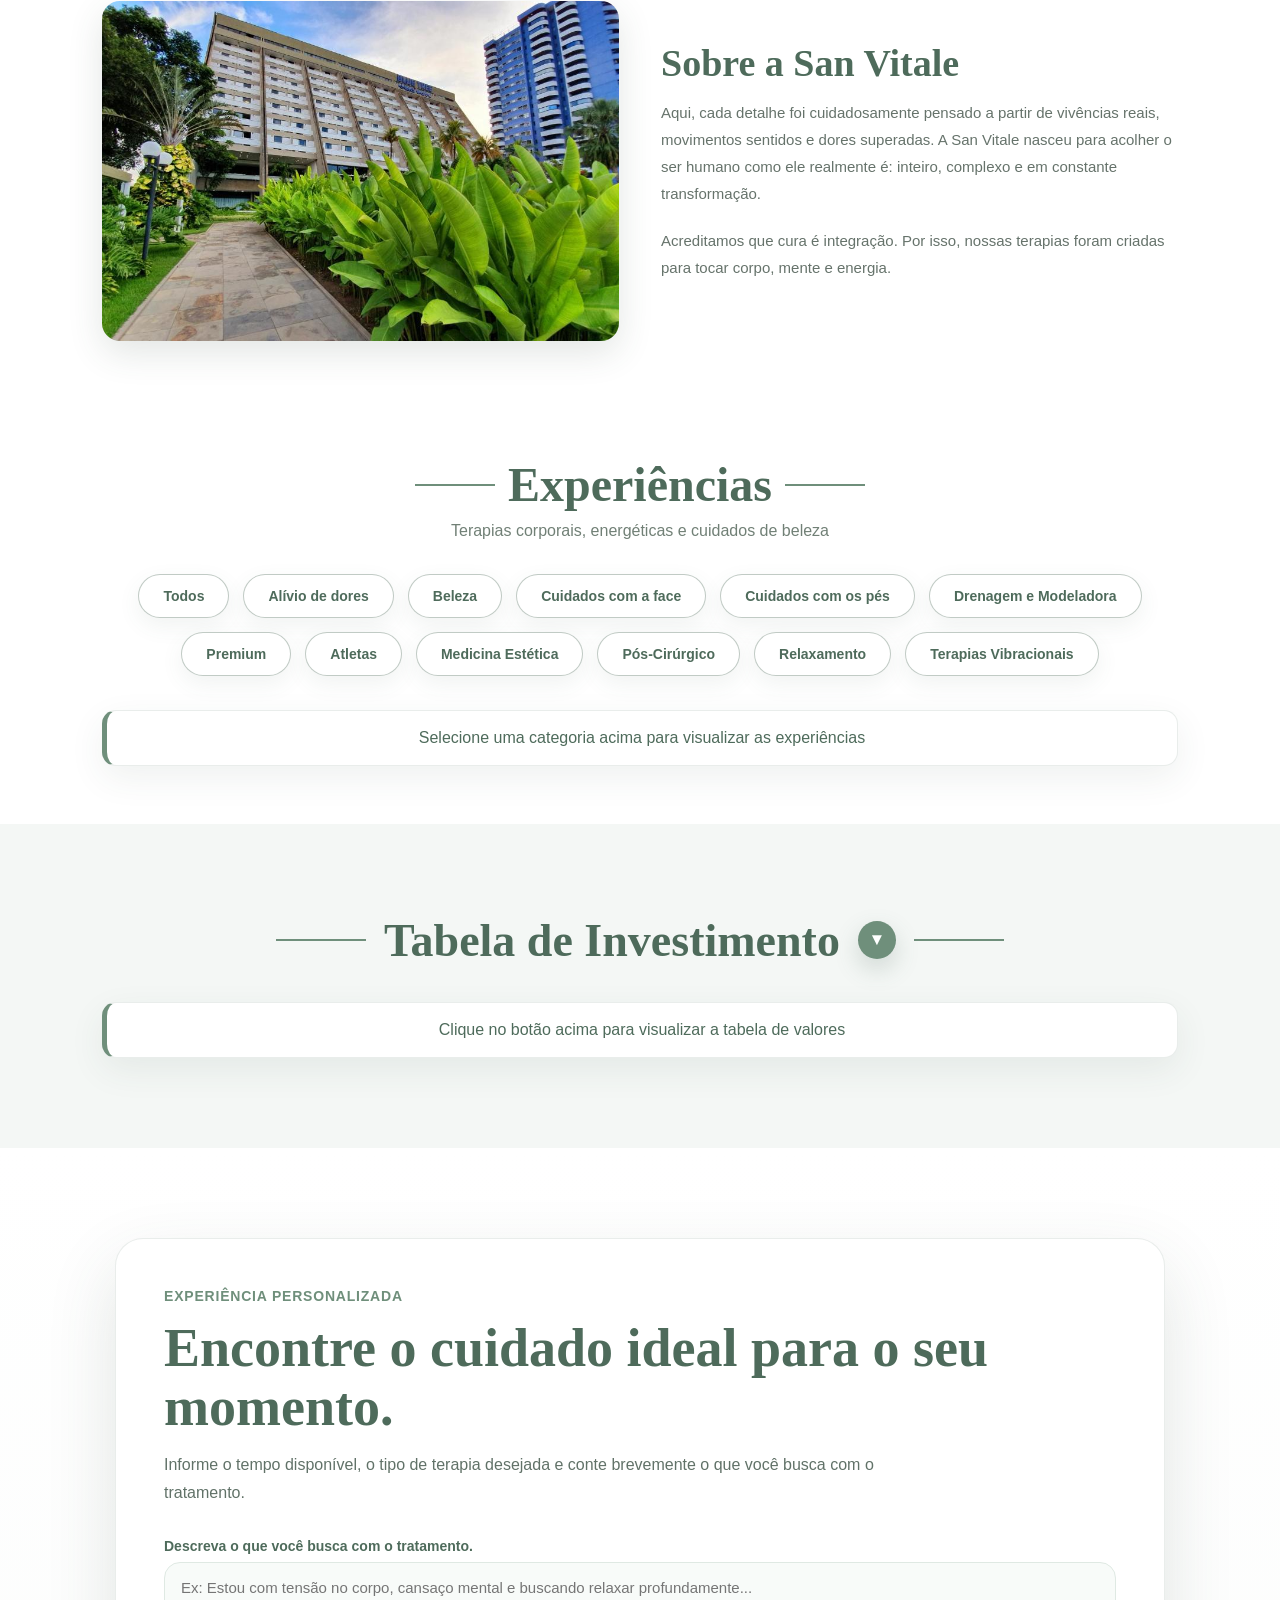
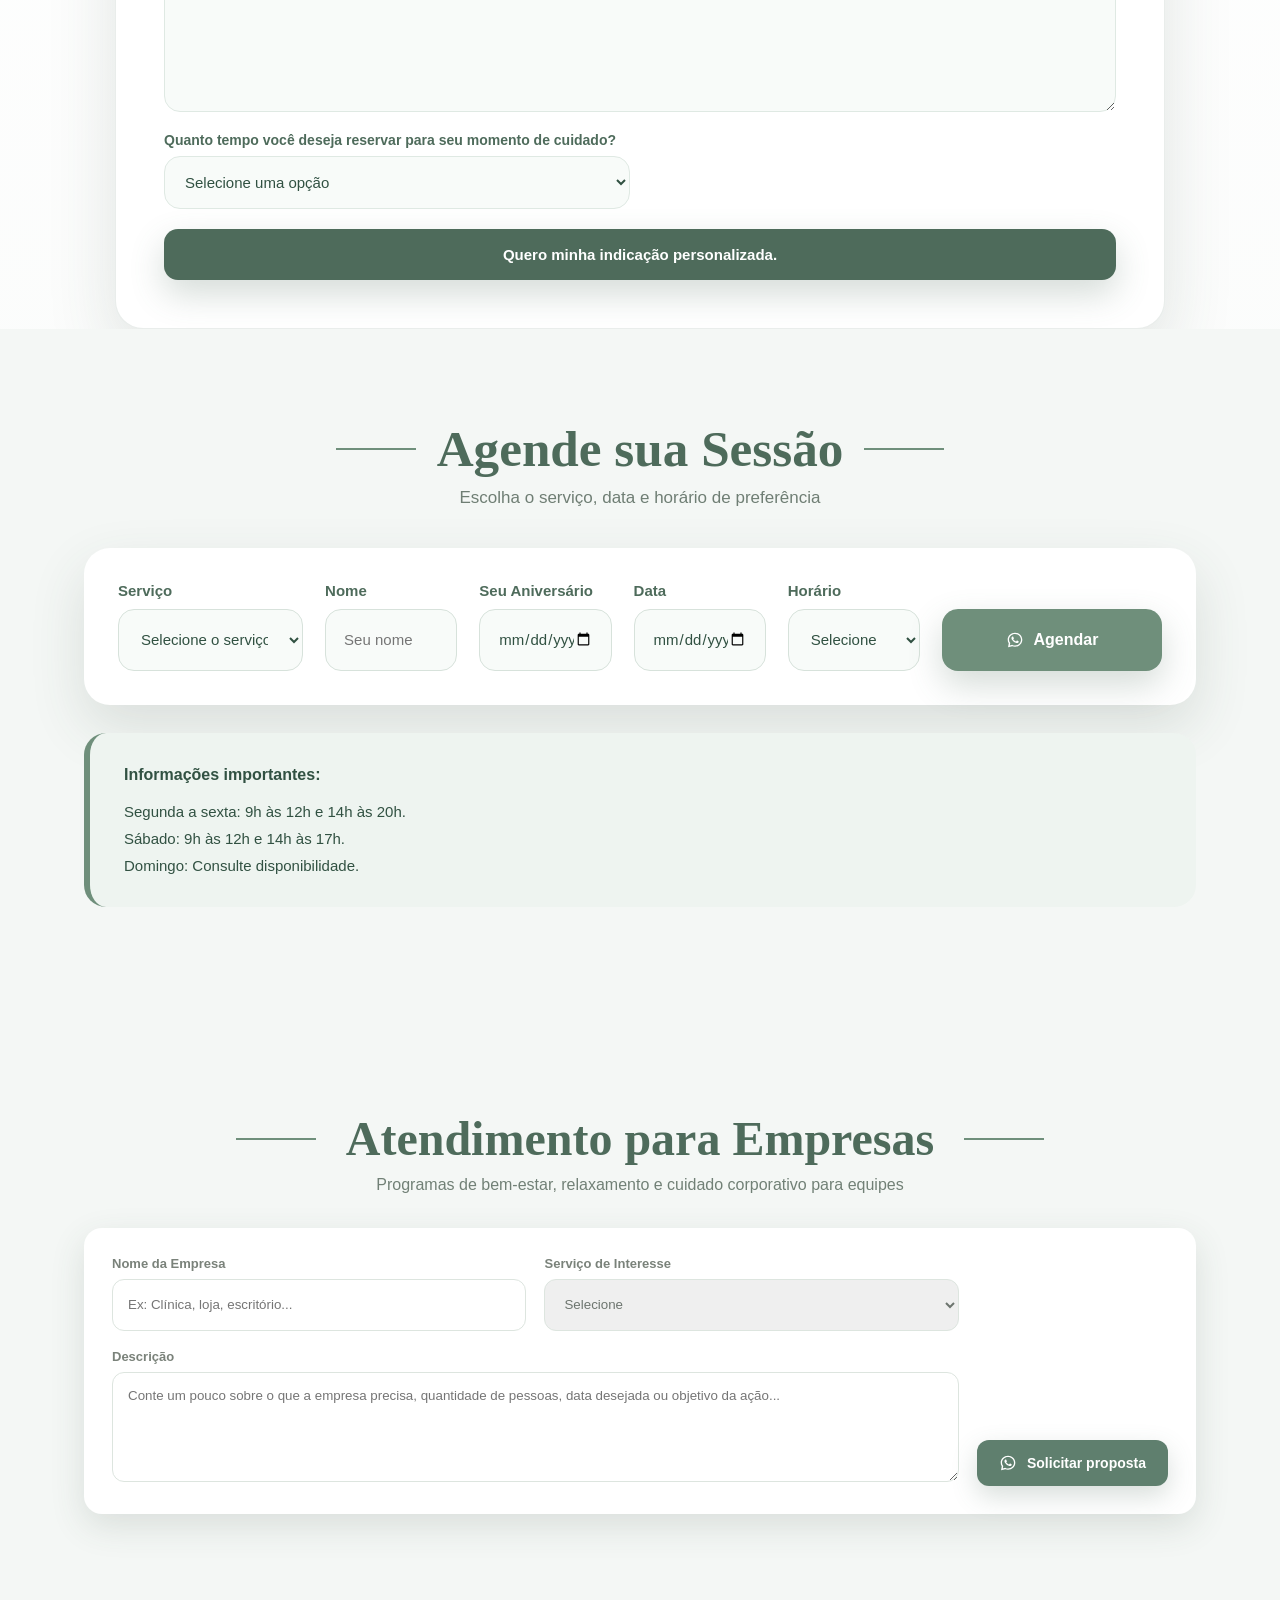
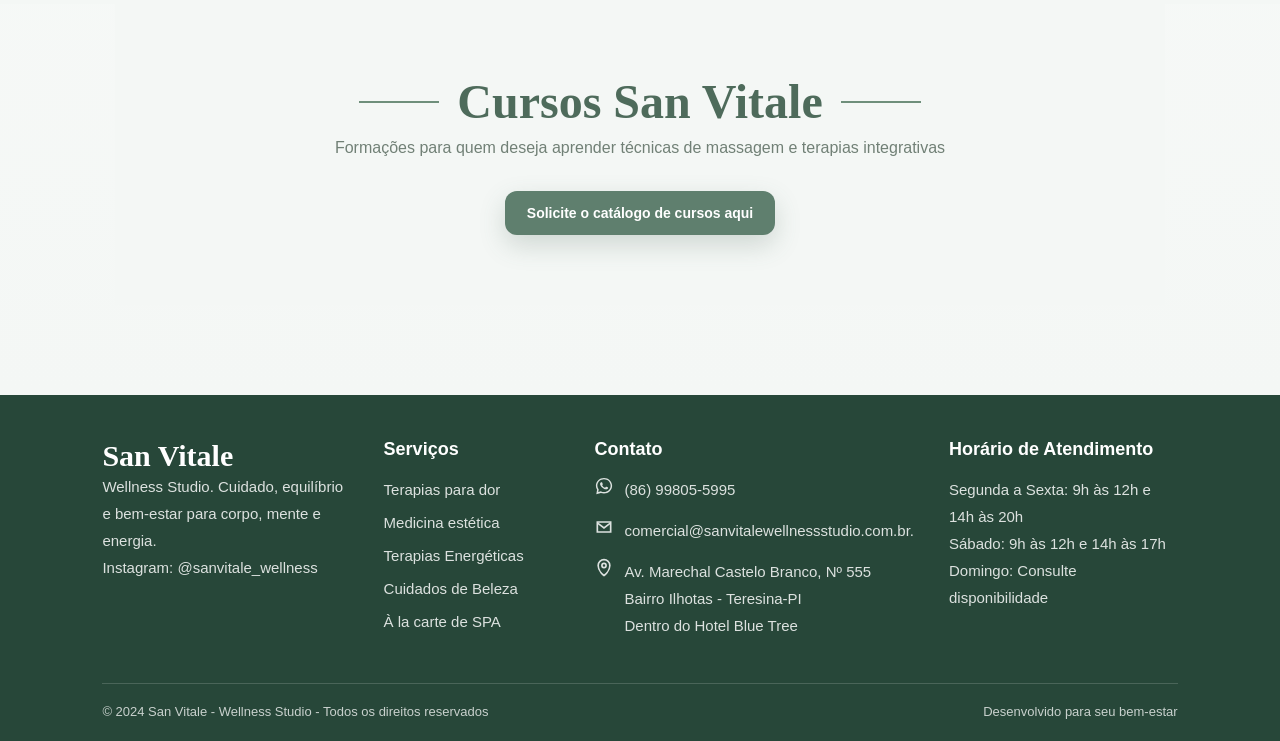
==== commit d01bbee5: "Update index.html" ====
--- a/index.html
+++ b/index.html
@@ -399,7 +399,7 @@
           <h3>Drenagem Linfática – 3 áreas</h3>
           <p>Estimula a circulação linfática, reduz inchaços e proporciona leveza corporal.</p>
         </div>
-        <div class="card-footer"><span>1 hr</span><span>R$ 150,00</span></div>
+        <div class="card-footer"><span>1 hr</span><span>R$ 160,00</span></div>
       </article>
 
       <article class="card service premium">
@@ -685,7 +685,7 @@
             <tr><td>Cuidados com os Pés</td><td>Plástica dos Pés</td><td>1h 20 min</td><td><strong>R$ 65,00</strong></td></tr>
             <tr><td>Drenagem e Modeladora</td><td>Drenagem + Sauna Detox</td><td>1h 20 min</td><td><strong>R$ 185,00</strong></td></tr>
             <tr><td>Drenagem e Modeladora</td><td>Drenagem Linfática – 1 área</td><td>40 min</td><td><strong>R$ 95,00</strong></td></tr>
-            <tr><td>Drenagem e Modeladora</td><td>Drenagem Linfática – 3 áreas</td><td>60 min</td><td><strong>R$ 150,00</strong></td></tr>
+            <tr><td>Drenagem e Modeladora</td><td>Drenagem Linfática – 3 áreas</td><td>60 min</td><td><strong>R$ 160,00</strong></td></tr>
             <tr><td>Experiência Premium</td><td>A Magia de Afrodite</td><td>1h 30 min</td><td><strong>R$ 350,00</strong></td></tr>
             <tr><td>Experiência Premium</td><td>Deuses do Olimpo</td><td>1h 20 min </td><td><strong>R$ 280,00</strong></td></tr>
             <tr><td>Experiência Premium</td><td>Meu Reinado – a 4 mãos</td><td>1h 30 min</td><td><strong>R$ 485,00</strong></td></tr>
@@ -969,7 +969,7 @@
 
       <p class="contact-line">
         <span class="mail-icon"></span>
-        <a href="mailto:sanvitaleempresarial@gmail.com">sanvitaleempresarial@gmail.com</a>
+        <a href="mailto: comercial@sanvitalewellnessstudio.com.br."> comercial@sanvitalewellnessstudio.com.br.</a>
       </p>
 
       <p class="contact-line">
--- a/style.css
+++ b/style.css
@@ -2652,3 +2652,63 @@
 body.dark-mode .agendamento textarea::placeholder {
   color: rgba(255,255,255,.55) !important;
 }
+/* ===== RODAPÉ MOBILE CORRIGIDO ===== */
+
+@media (max-width: 700px) {
+  footer {
+    padding: 50px 7% 28px !important;
+    overflow: hidden !important;
+  }
+
+  .footer-grid {
+    display: grid !important;
+    grid-template-columns: 1fr !important;
+    gap: 34px !important;
+    text-align: left !important;
+  }
+
+  footer h3 {
+    font-size: 34px !important;
+    line-height: 1.1 !important;
+    margin-bottom: 14px !important;
+  }
+
+  footer h4 {
+    font-size: 22px !important;
+    margin-bottom: 14px !important;
+  }
+
+  footer p,
+  footer a {
+    font-size: 16px !important;
+    line-height: 1.65 !important;
+    word-break: break-word !important;
+  }
+
+  .contact-line {
+    display: grid !important;
+    grid-template-columns: 28px 1fr !important;
+    gap: 14px !important;
+    align-items: flex-start !important;
+    margin-bottom: 14px !important;
+  }
+
+  .contact-line span,
+  .contact-line .wpp-mini,
+  .contact-line .mail-icon,
+  .contact-line .pin-icon {
+    width: 24px !important;
+    height: 24px !important;
+    margin-top: 3px !important;
+  }
+
+  .copy {
+    margin-top: 24px !important;
+    padding-top: 20px !important;
+    display: flex !important;
+    flex-direction: column !important;
+    gap: 8px !important;
+    text-align: center !important;
+    font-size: 13px !important;
+  }
+}
